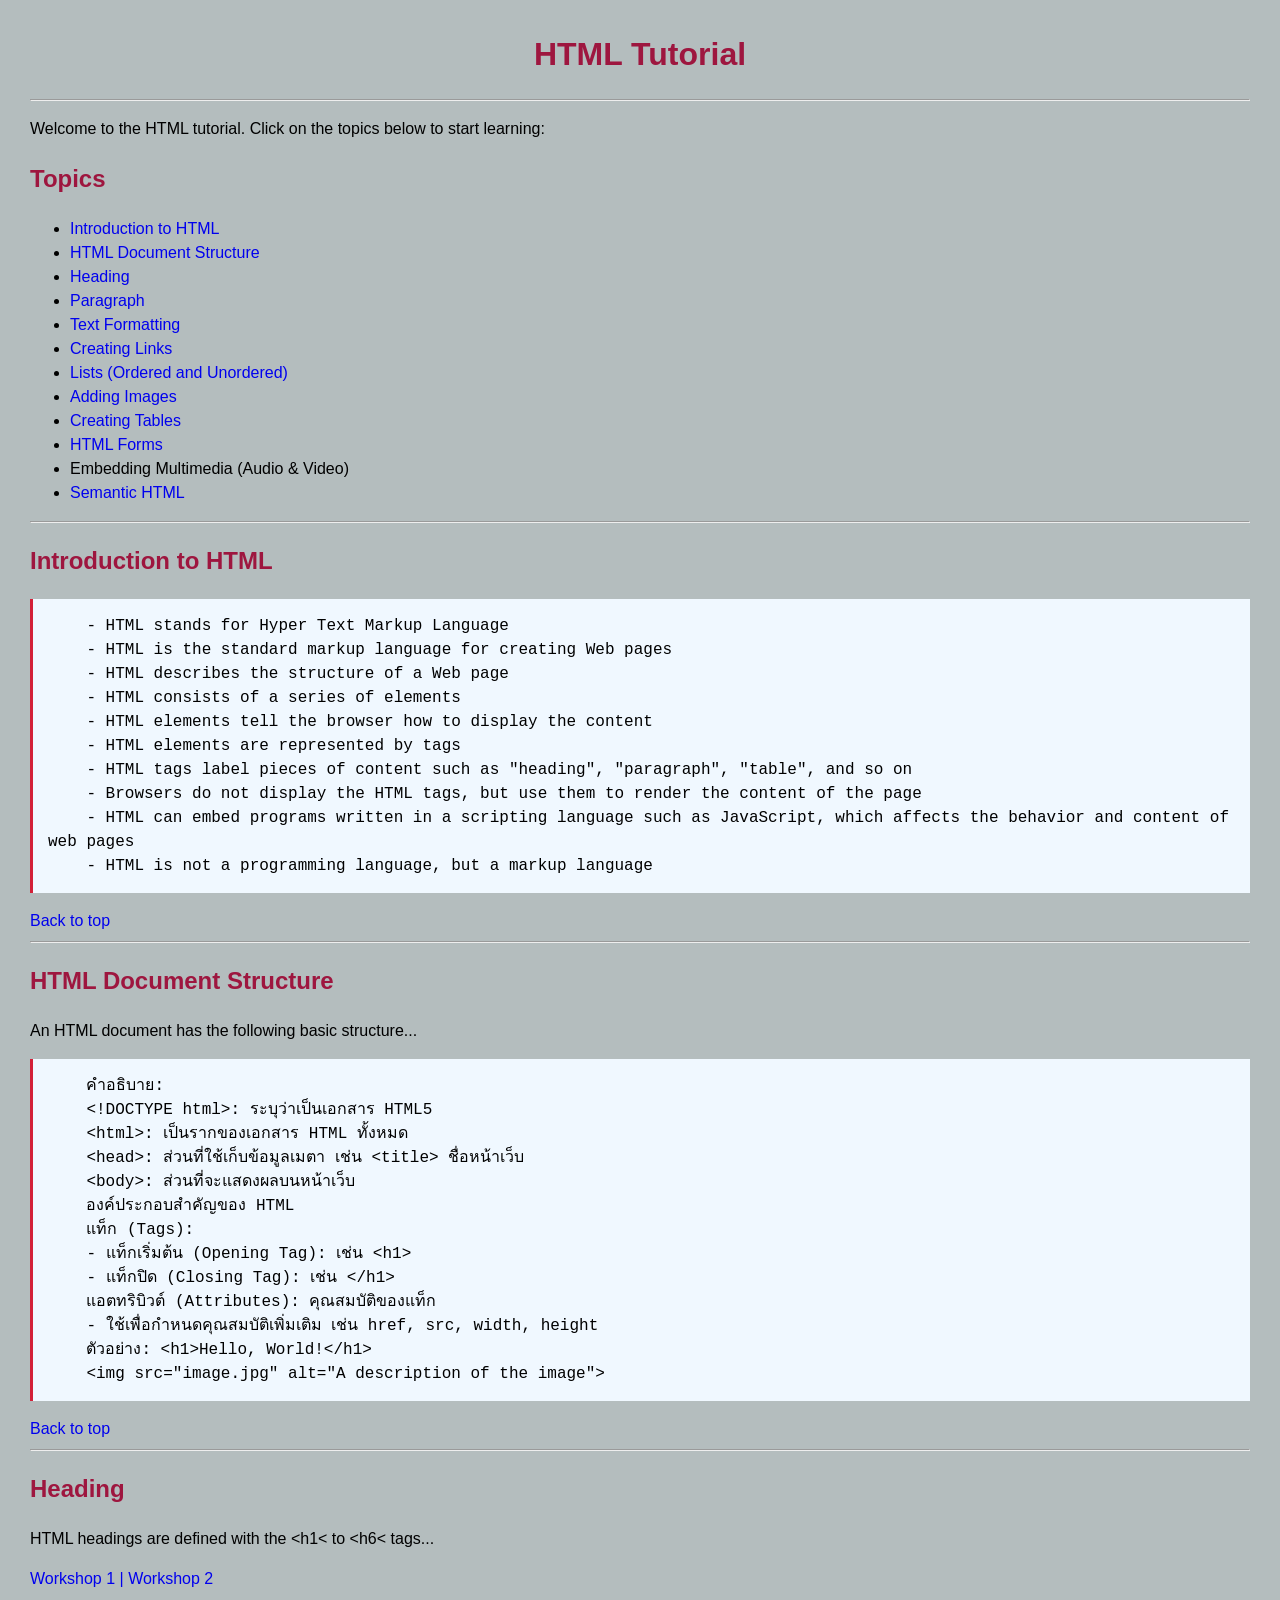
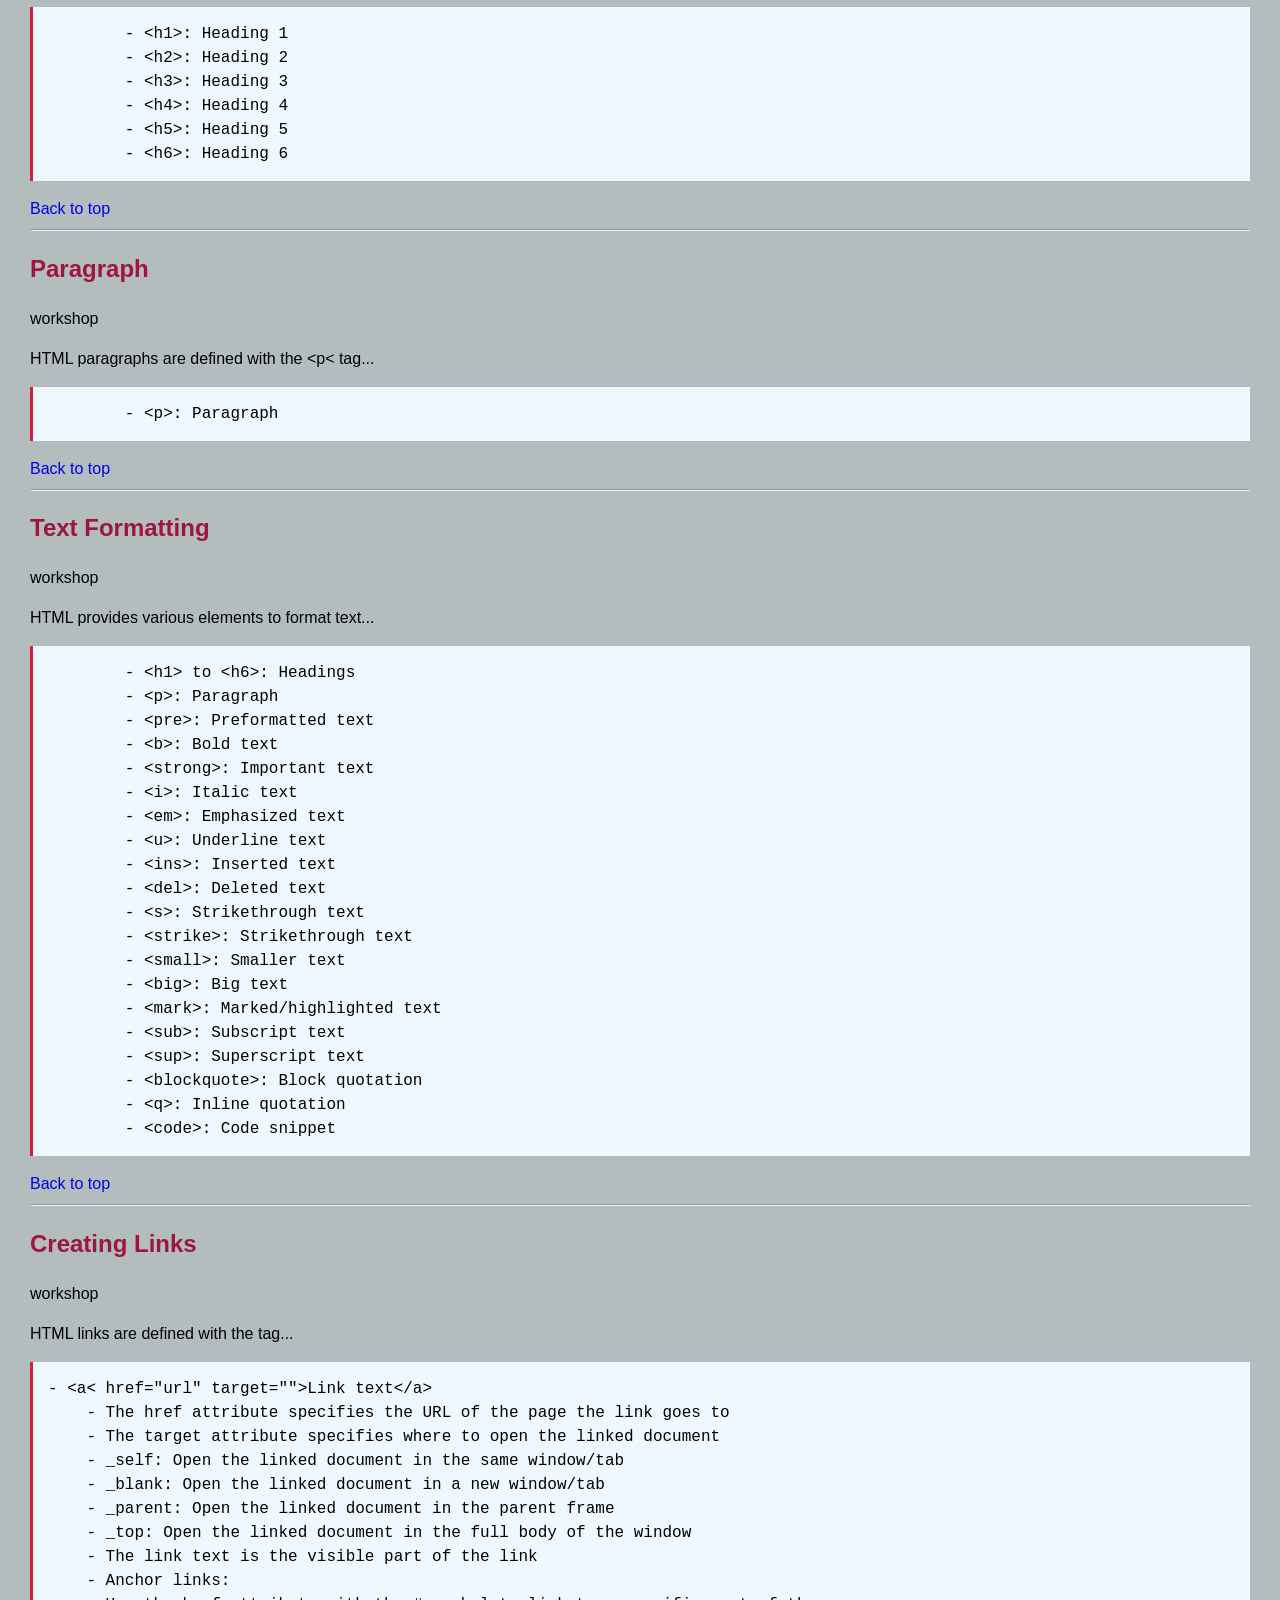
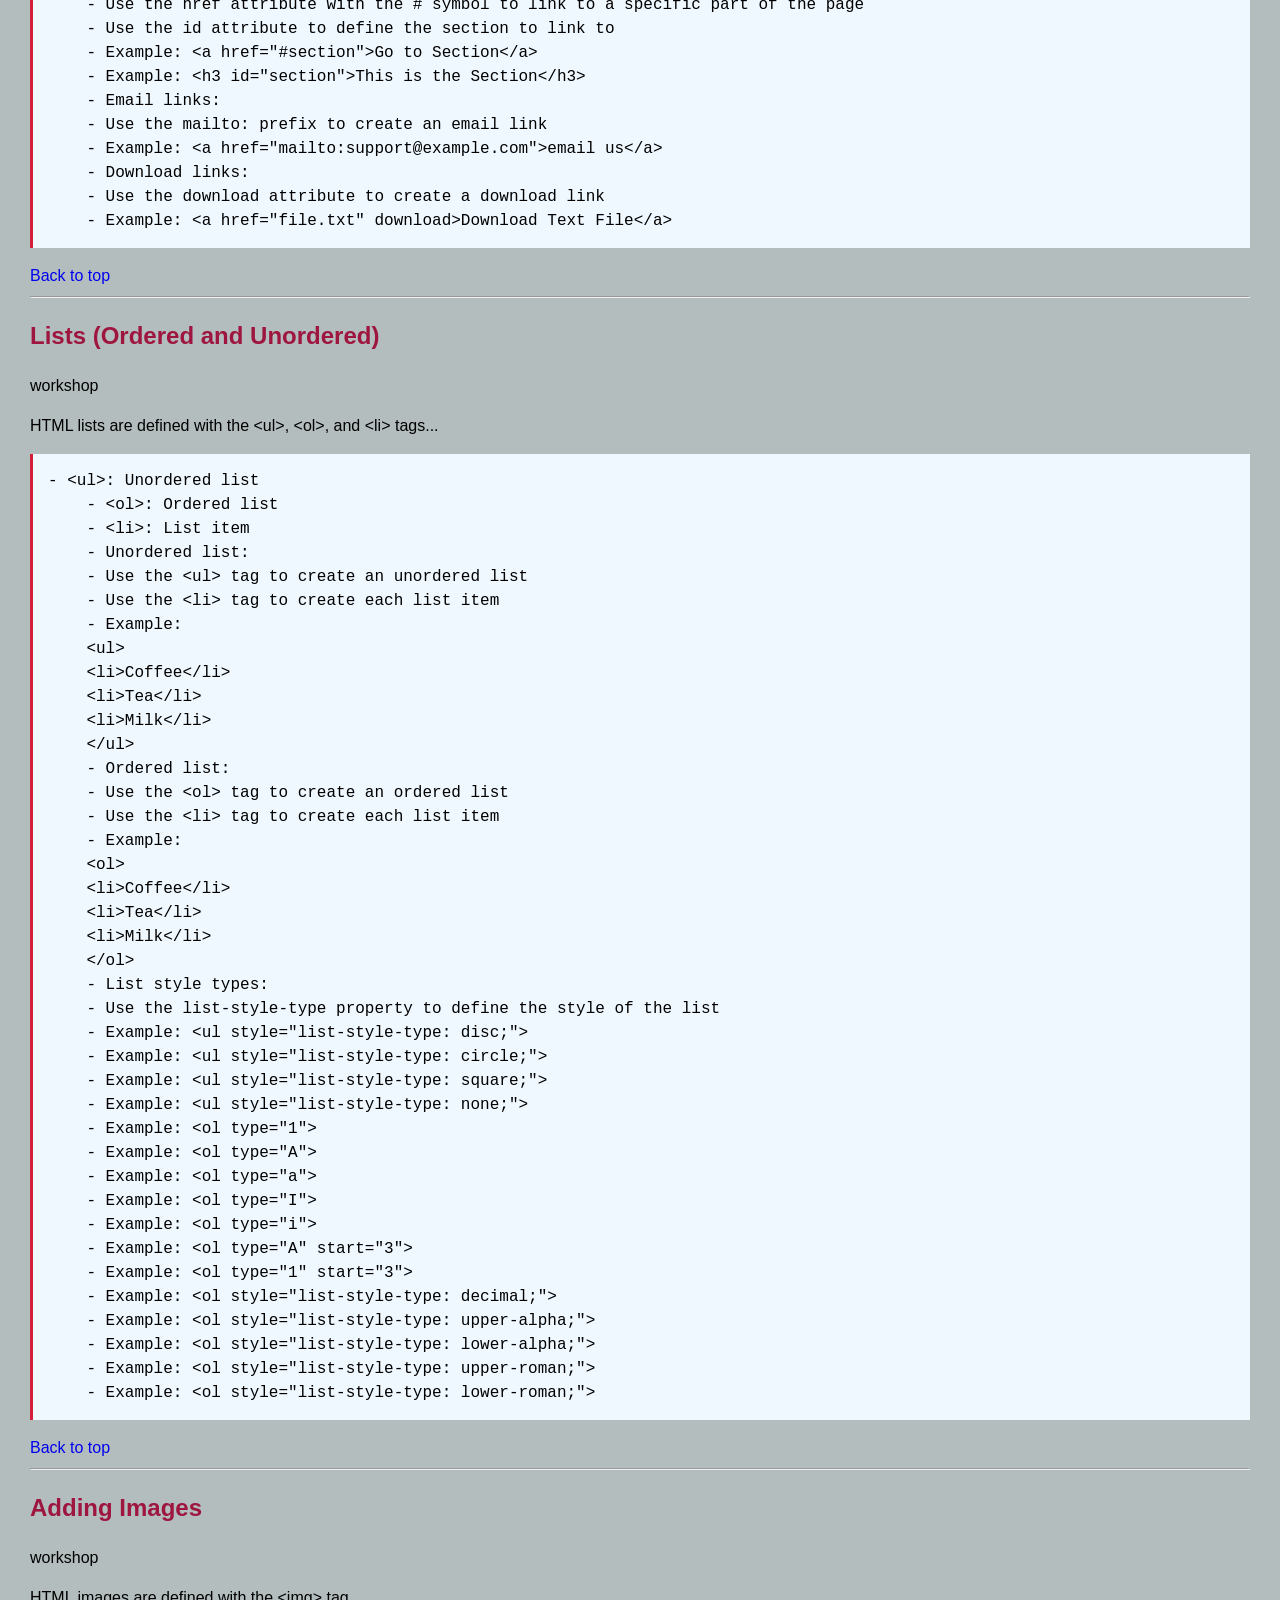
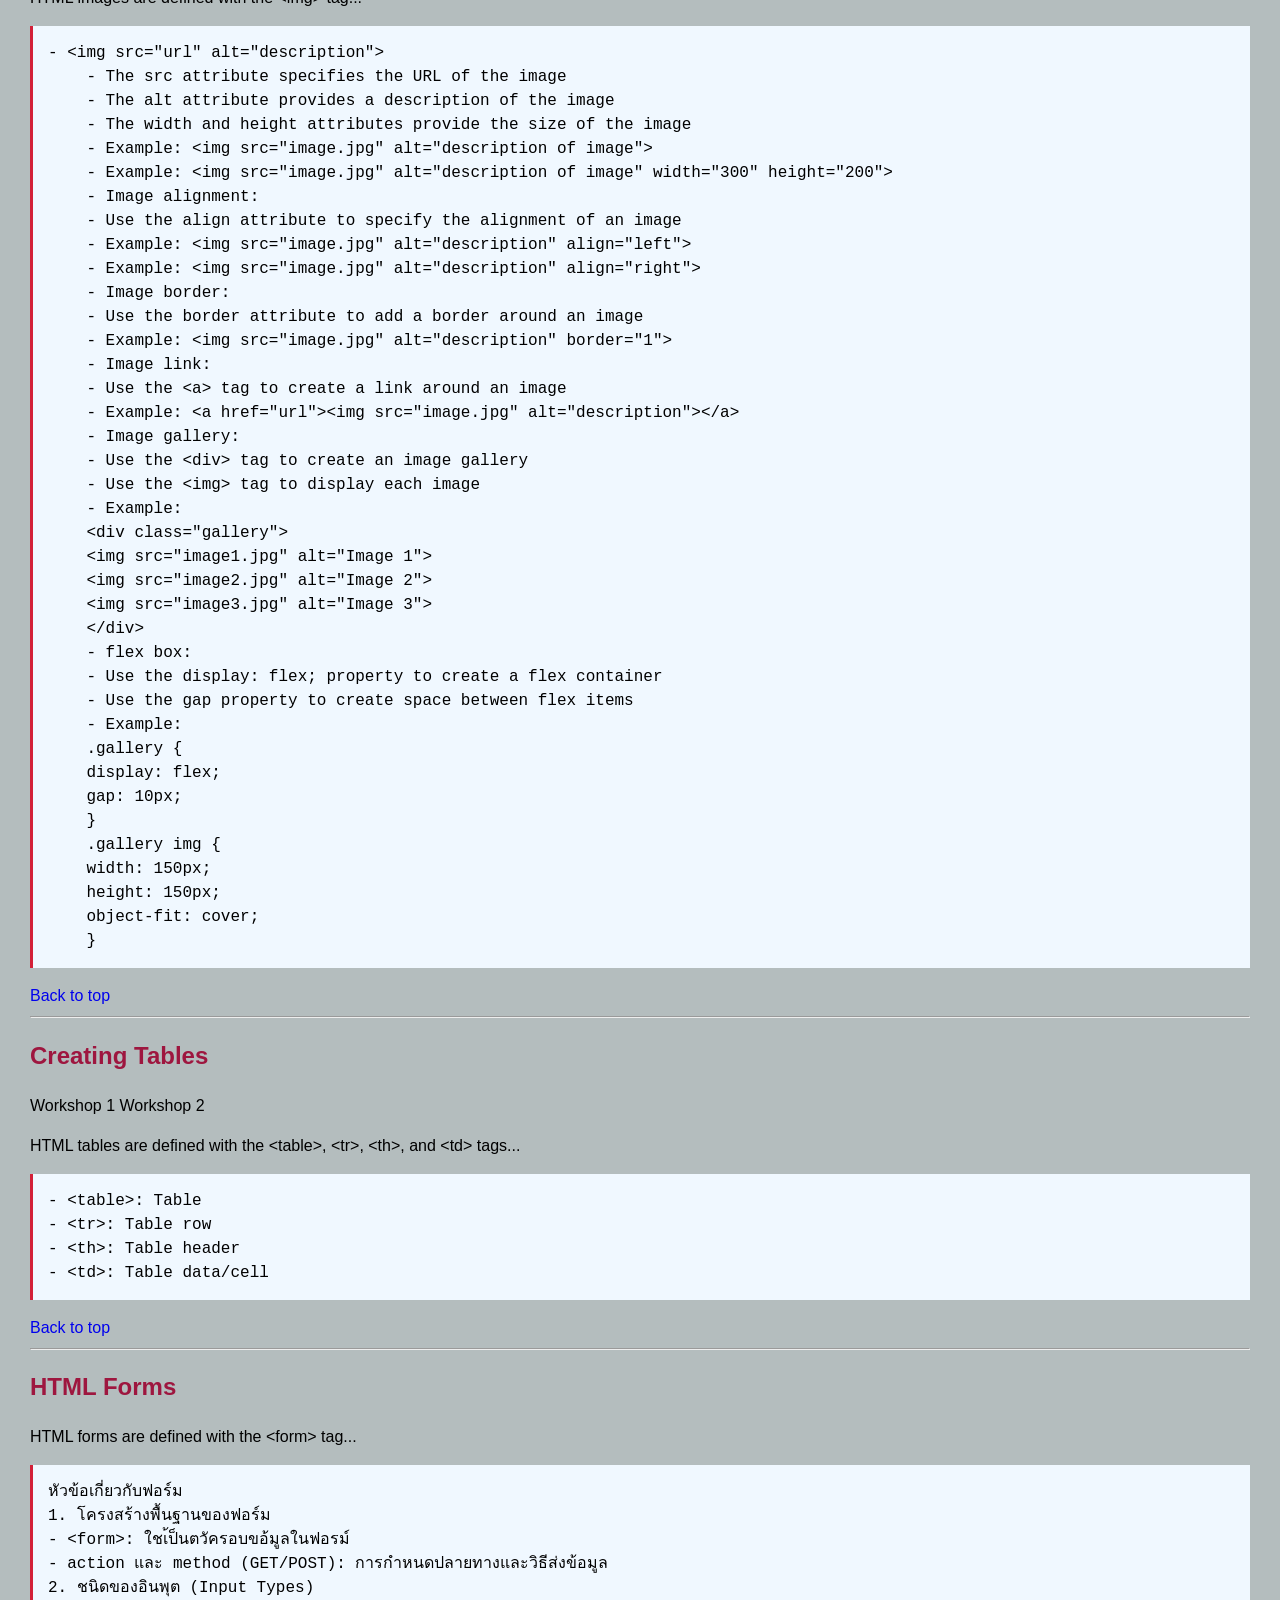
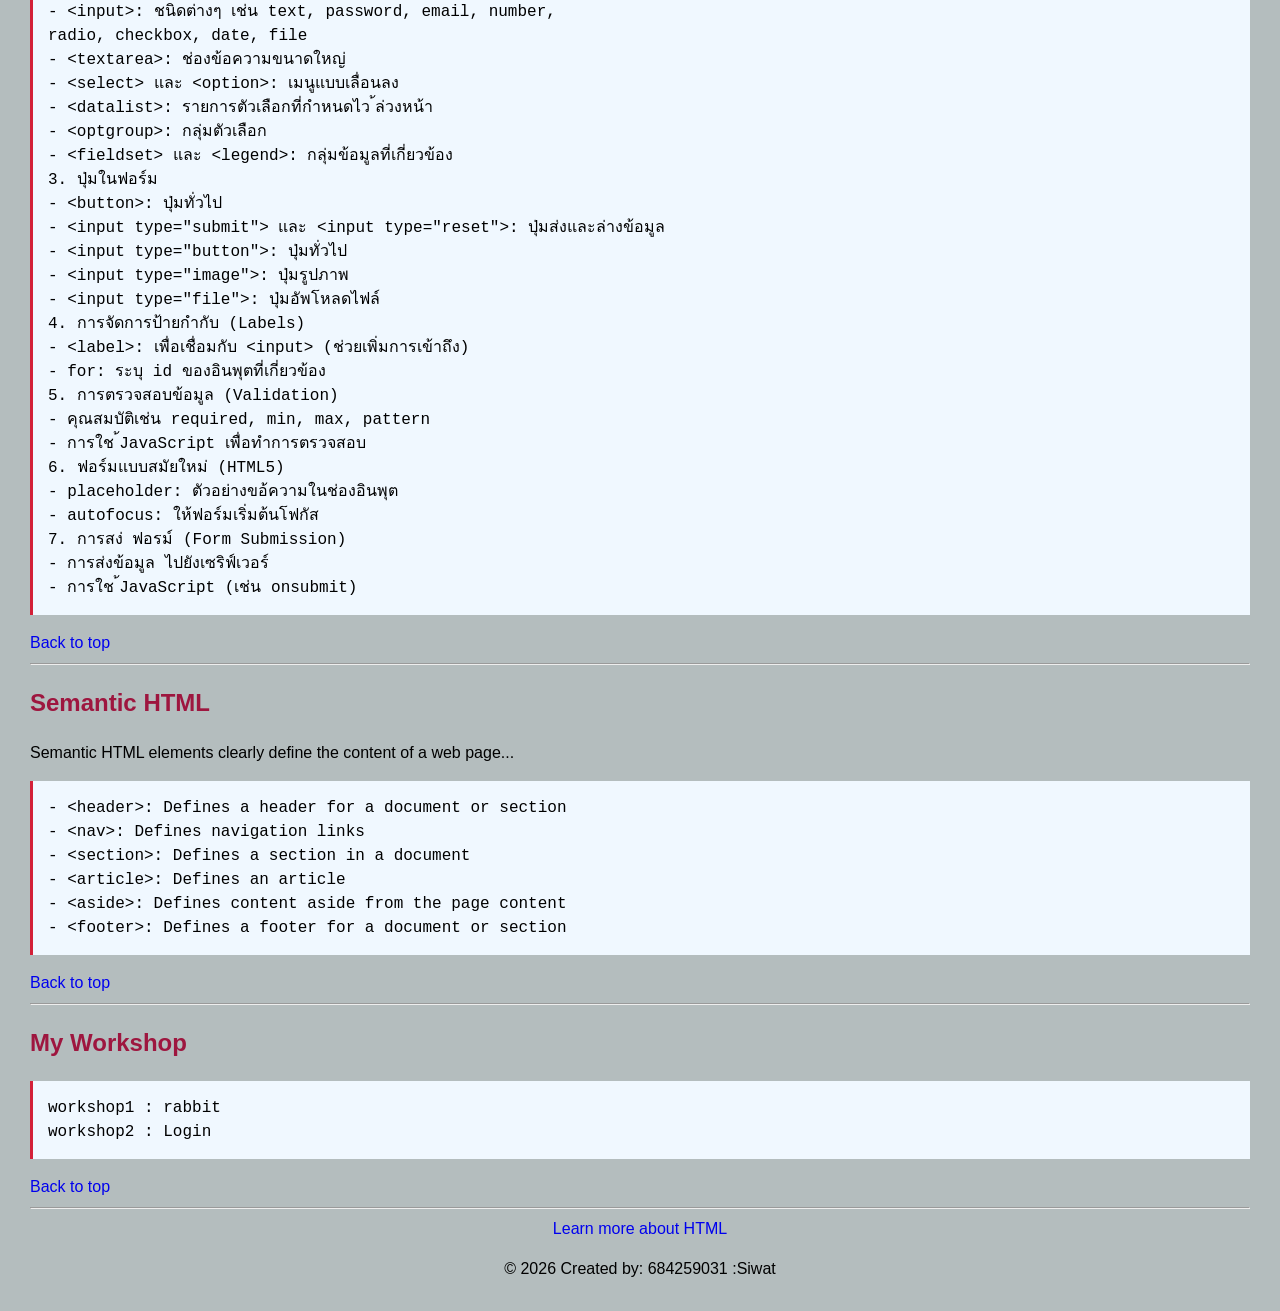
==== index.html @ 3a5d24b2 "create heading v.1" ====
<!DOCTYPE html>
<html lang="en">

<head>
    <meta charset="UTF-8">
    <meta name="viewport" content="width=device-width, initial-scale=1.0">
    <meta name="description" content="Learing aboutHTML">
    <title>HTML Tutorial :684259031</title>

    <!--Intrnal CSS-->
    <style>
        html{
            scroll-behavior: smooth ;
        }
        body {
            font-family: Arial, Helvetica, sans-serif;
            background-color: rgb(180, 189, 190);
            margin: 30px;

            line-height: 1.5 ;
        }

        h1 {
            color: rgb(158, 22, 63);
            text-align: center;
        }

        h2 {
            color: rgb(158, 22, 63);
        }

        pre {
            background-color: aliceblue;
            padding: 15px;
            border-left: 3px solid rgb(211, 32, 56);

            white-space: pre-wrap;
            font-size: 16px;
        }

        a{
            text-decoration: none;
        }
        a:hover{
            color: #f7107c;
            /*text-decoration: underline ;*/
        }

        .text-center{
            text-align: center;
        }
    </style>

</head>

<body>

    <h1 id="top">HTML Tutorial</h1>
    <hr>
    <P>Welcome to the HTML tutorial. Click on the topics below to start learning:</P>
    <!--Topics-->
    <h2>Topics</h2>
    <ul>
        <li><a href="#Introduction">Introduction to HTML</a></li>
        <li><a href="#Structure">HTML Document Structure</a></li>
        <li><a href="#Heading">Heading</a></li>
        <li><a href="#Paragraph">Paragraph</a></li>
        <li><a href="#Text">Text Formatting</a></li>
        <li><a href="#Links">Creating Links</a></li>
        <li><a href="#Lists">Lists (Ordered and Unordered)</a></li>
        <li><a href="#Images">Adding Images</a></li>
        <li><a href="#Tables">Creating Tables</a></li>
        <li><a href="#Forms">HTML Forms</a></li>
        <li>Embedding Multimedia (Audio & Video)</li>
        <li><a href="#Semantic">Semantic HTML</a></li>
    </ul>
    <hr>

    <!--Content-->
    <h2 id="Introduction">Introduction to HTML</h2>
    <pre>
    - HTML stands for Hyper Text Markup Language
    - HTML is the standard markup language for creating Web pages
    - HTML describes the structure of a Web page
    - HTML consists of a series of elements
    - HTML elements tell the browser how to display the content
    - HTML elements are represented by tags
    - HTML tags label pieces of content such as "heading", "paragraph", "table", and so on
    - Browsers do not display the HTML tags, but use them to render the content of the page
    - HTML can embed programs written in a scripting language such as JavaScript, which affects the behavior and content of web pages
    - HTML is not a programming language, but a markup language</pre>
    <a href="#top">Back to top</a>
    <hr>

    <h2 id="Structure">HTML Document Structure</h2>
    <p>An HTML document has the following basic structure...</p>
    <pre>
    คำอธิบาย:
    &lt;!DOCTYPE html&gt;: ระบุว่าเป็นเอกสาร HTML5
    &lt;html&gt;: เป็นรากของเอกสาร HTML ทั้งหมด
    &lt;head&gt;: ส่วนที่ใช้เก็บข้อมูลเมตา เช่น &lt;title&gt; ชื่อหน้าเว็บ
    &lt;body&gt;: ส่วนที่จะแสดงผลบนหน้าเว็บ
    องค์ประกอบสำคัญของ HTML
    แท็ก (Tags):
    - แท็กเริ่มต้น (Opening Tag): เช่น &lt;h1&gt;
    - แท็กปิด (Closing Tag): เช่น &lt;/h1&gt;
    แอตทริบิวต์ (Attributes): คุณสมบัติของแท็ก
    - ใช้เพื่อกำหนดคุณสมบัติเพิ่มเติม เช่น href, src, width, height
    ตัวอย่าง: &lt;h1&gt;Hello, World!&lt;/h1&gt;
    &lt;img src="image.jpg" alt="A description of the image"&gt;</pre>
    <a href="#top">Back to top</a>
    <hr>

    <h2 id="Heading">Heading</h2>
    <p>HTML headings are defined with the &lt;h1&lt; to &lt;h6&lt; tags...</p>
    <a href="w03-01-heading.html">Workshop 1 | </a>
    <a href="w03-02-heading.html">Workshop 2</a>
    <pre>
        - &lt;h1&gt;: Heading 1
        - &lt;h2&gt;: Heading 2
        - &lt;h3&gt;: Heading 3
        - &lt;h4&gt;: Heading 4
        - &lt;h5&gt;: Heading 5
        - &lt;h6&gt;: Heading 6</pre>
    <a href="#top">Back to top</a>
    <hr>

    <h2 id="Paragraph">Paragraph</h2>
    <p>workshop</p>
    <p>HTML paragraphs are defined with the &lt;p&lt; tag...</p>
    <pre>
        - &lt;p&gt;: Paragraph</pre>
    <a href="#top">Back to top</a>
    <hr>

    <h2 id="Text">Text Formatting</h2>
    <p>workshop</p>
    <p>HTML provides various elements to format text...</p>
    <pre>
        - &lt;h1&gt; to &lt;h6&gt;: Headings
        - &lt;p&gt;: Paragraph
        - &lt;pre&gt;: Preformatted text
        - &lt;b&gt;: Bold text
        - &lt;strong&gt;: Important text
        - &lt;i&gt;: Italic text
        - &lt;em&gt;: Emphasized text
        - &lt;u&gt;: Underline text
        - &lt;ins&gt;: Inserted text
        - &lt;del&gt;: Deleted text
        - &lt;s&gt;: Strikethrough text
        - &lt;strike&gt;: Strikethrough text
        - &lt;small&gt;: Smaller text
        - &lt;big&gt;: Big text
        - &lt;mark&gt;: Marked/highlighted text
        - &lt;sub&gt;: Subscript text
        - &lt;sup&gt;: Superscript text
        - &lt;blockquote&gt;: Block quotation
        - &lt;q&gt;: Inline quotation
        - &lt;code&gt;: Code snippet</pre>
    <a href="#top">Back to top</a>
    <hr>

    <h2 id="Links">Creating Links</h2>
    <p>workshop</p>
    <p>HTML links are defined with the  tag...</p>
    <pre>- &lt;a&lt; href="url" target=""&gt;Link text&lt;/a&gt;
    - The href attribute specifies the URL of the page the link goes to
    - The target attribute specifies where to open the linked document
    - _self: Open the linked document in the same window/tab
    - _blank: Open the linked document in a new window/tab
    - _parent: Open the linked document in the parent frame
    - _top: Open the linked document in the full body of the window
    - The link text is the visible part of the link
    - Anchor links:
    - Use the href attribute with the # symbol to link to a specific part of the page
    - Use the id attribute to define the section to link to
    - Example: &lt;a href="#section"&gt;Go to Section&lt;/a&gt;
    - Example: &lt;h3 id="section"&gt;This is the Section&lt;/h3&gt;
    - Email links:
    - Use the mailto: prefix to create an email link
    - Example: &lt;a href="mailto:support@example.com">email us&lt;/a&gt;
    - Download links:
    - Use the download attribute to create a download link
    - Example: &lt;a href="file.txt" download&gt;Download Text File&lt;/a&gt;</pre>
    <a href="#top">Back to top</a>
    <hr>

    <h2 id="Lists">Lists (Ordered and Unordered)</h2>
    <p>workshop</p>
    <p>HTML lists are defined with the &lt;ul&gt;, &lt;ol&gt;, and &lt;li&gt; tags...</p>
    <pre>- &lt;ul&gt;: Unordered list
    - &lt;ol&gt;: Ordered list
    - &lt;li&gt;: List item
    - Unordered list:
    - Use the &lt;ul&gt; tag to create an unordered list
    - Use the &lt;li&gt; tag to create each list item
    - Example:
    &lt;ul&gt;
    &lt;li&gt;Coffee&lt;/li&gt;
    &lt;li&gt;Tea&lt;/li&gt;
    &lt;li&gt;Milk&lt;/li&gt;
    &lt;/ul&gt;
    - Ordered list:
    - Use the &lt;ol&gt; tag to create an ordered list
    - Use the &lt;li&gt; tag to create each list item
    - Example:
    &lt;ol&gt;
    &lt;li&gt;Coffee&lt;/li&gt;
    &lt;li&gt;Tea&lt;/li&gt;
    &lt;li&gt;Milk&lt;/li&gt;
    &lt;/ol&gt;
    - List style types:
    - Use the list-style-type property to define the style of the list
    - Example: &lt;ul style="list-style-type: disc;"&gt;
    - Example: &lt;ul style="list-style-type: circle;"&gt;
    - Example: &lt;ul style="list-style-type: square;"&gt;
    - Example: &lt;ul style="list-style-type: none;"&gt;
    - Example: &lt;ol type="1"&gt;
    - Example: &lt;ol type="A"&gt;
    - Example: &lt;ol type="a"&gt;
    - Example: &lt;ol type="I"&gt;
    - Example: &lt;ol type="i"&gt;
    - Example: &lt;ol type="A" start="3"&gt;
    - Example: &lt;ol type="1" start="3"&gt;
    - Example: &lt;ol style="list-style-type: decimal;"&gt;
    - Example: &lt;ol style="list-style-type: upper-alpha;"&gt;
    - Example: &lt;ol style="list-style-type: lower-alpha;"&gt;
    - Example: &lt;ol style="list-style-type: upper-roman;"&gt;
    - Example: &lt;ol style="list-style-type: lower-roman;"&gt;</pre>
    <a href="#top">Back to top</a>
    <hr>

    <h2 id="Images">Adding Images</h2>
    <p>workshop</p>
    <p>HTML images are defined with the &lt;img&gt; tag...</p>
    <pre>- &lt;img src="url" alt="description"&gt;
    - The src attribute specifies the URL of the image
    - The alt attribute provides a description of the image
    - The width and height attributes provide the size of the image
    - Example: &lt;img src="image.jpg" alt="description of image"&gt;
    - Example: &lt;img src="image.jpg" alt="description of image" width="300" height="200"&gt;
    - Image alignment:
    - Use the align attribute to specify the alignment of an image
    - Example: &lt;img src="image.jpg" alt="description" align="left"&gt;
    - Example: &lt;img src="image.jpg" alt="description" align="right"&gt;
    - Image border:
    - Use the border attribute to add a border around an image
    - Example: &lt;img src="image.jpg" alt="description" border="1"&gt;
    - Image link:
    - Use the &lt;a&gt; tag to create a link around an image
    - Example: &lt;a href="url"&gt;&lt;img src="image.jpg" alt="description"&gt;&lt;/a&gt;
    - Image gallery:
    - Use the &lt;div&gt; tag to create an image gallery
    - Use the &lt;img&gt; tag to display each image
    - Example:
    &lt;div class="gallery"&gt;
    &lt;img src="image1.jpg" alt="Image 1"&gt;
    &lt;img src="image2.jpg" alt="Image 2"&gt;
    &lt;img src="image3.jpg" alt="Image 3"&gt;
    &lt;/div&gt;
    - flex box:
    - Use the display: flex; property to create a flex container
    - Use the gap property to create space between flex items
    - Example:
    .gallery {
    display: flex;
    gap: 10px;
    }
    .gallery img {
    width: 150px;
    height: 150px;
    object-fit: cover;
    }</pre>
    <a href="#top">Back to top</a>
    <hr>

    <h2 id="Tables">Creating Tables</h2>
    <p>Workshop 1 Workshop 2</p>
    <p>HTML tables are defined with the &lt;table&gt;, &lt;tr&gt;, &lt;th&gt;, and &lt;td&gt; tags...</p>
    <pre>- &lt;table&gt;: Table
- &lt;tr&gt;: Table row
- &lt;th&gt;: Table header
- &lt;td&gt;: Table data/cell</pre>
    <a href="#top">Back to top</a>
    <hr>

    <h2 id="Forms">HTML Forms</h2>
    <p>HTML forms are defined with the &lt;form&gt; tag...</p>
    <pre>หัวข้อเกี่ยวกับฟอร์ม
1. โครงสร้างพื้นฐานของฟอร์ม
- &lt;form>: ใชเ้ป็นตวัครอบขอ้มูลในฟอรม์
- action และ method (GET/POST): การกำหนดปลายทางและวิธีส่งข้อมูล
2. ชนิดของอินพุต (Input Types)
- &lt;input>: ชนิดต่างๆ เช่น text, password, email, number,
radio, checkbox, date, file
- &lt;textarea>: ช่องข้อความขนาดใหญ่
- &lt;select> และ &lt;option>: เมนูแบบเลื่อนลง
- &lt;datalist>: รายการตัวเลือกที่กำหนดไว ้ล่วงหน้า
- &lt;optgroup>: กลุ่มตัวเลือก
- &lt;fieldset> และ &lt;legend>: กลุ่มข้อมูลที่เกี่ยวข้อง
3. ปุ่มในฟอร์ม
- &lt;button>: ปุ่มทั่วไป
- &lt;input type="submit"> และ &lt;input type="reset">: ปุ่มส่งและล่างข้อมูล
- &lt;input type="button">: ปุ่มทั่วไป
- &lt;input type="image">: ปุ่มรูปภาพ
- &lt;input type="file">: ปุ่มอัพโหลดไฟล์
4. การจัดการป้ายกำกับ (Labels)
- &lt;label>: เพื่อเชื่อมกับ &lt;input> (ช่วยเพิ่มการเข้าถึง)
- for: ระบุ id ของอินพุตที่เกี่ยวข้อง
5. การตรวจสอบข้อมูล (Validation)
- คุณสมบัติเช่น required, min, max, pattern
- การใช ้JavaScript เพื่อทำการตรวจสอบ
6. ฟอร์มแบบสมัยใหม่ (HTML5)
- placeholder: ตัวอย่างขอ้ความในช่องอินพุต
- autofocus: ให้ฟอร์มเริ่มต้นโฟกัส
7. การสง่ ฟอรม์ (Form Submission)
- การส่งข้อมูล ไปยังเซริฟ์เวอร์
- การใช ้JavaScript (เช่น onsubmit)</pre>
    <a href="#top">Back to top</a>
    <hr>
    
    <h2 id="Semantic">Semantic HTML</h2>
    <p>Semantic HTML elements clearly define the content of a web page...</p>
    <pre>- &lt;header&gt;: Defines a header for a document or section
- &lt;nav&gt;: Defines navigation links
- &lt;section&gt;: Defines a section in a document
- &lt;article&gt;: Defines an article
- &lt;aside&gt;: Defines content aside from the page content
- &lt;footer&gt;: Defines a footer for a document or section</pre>
    <a href="#top">Back to top</a>
    <hr>

    <h2>My Workshop</h2>
    <pre>workshop1 : rabbit
workshop2 : Login</pre>
    <a href="#top">Back to top</a>
    <hr>

    <div  class="text-center">
        <a href="https://www.w3schools.com/html/default.asp">Learn more about HTML</a>
        <P>&copy; 2026 Created by: 684259031 :Siwat</P>
    </div>
    

</body>

</html>
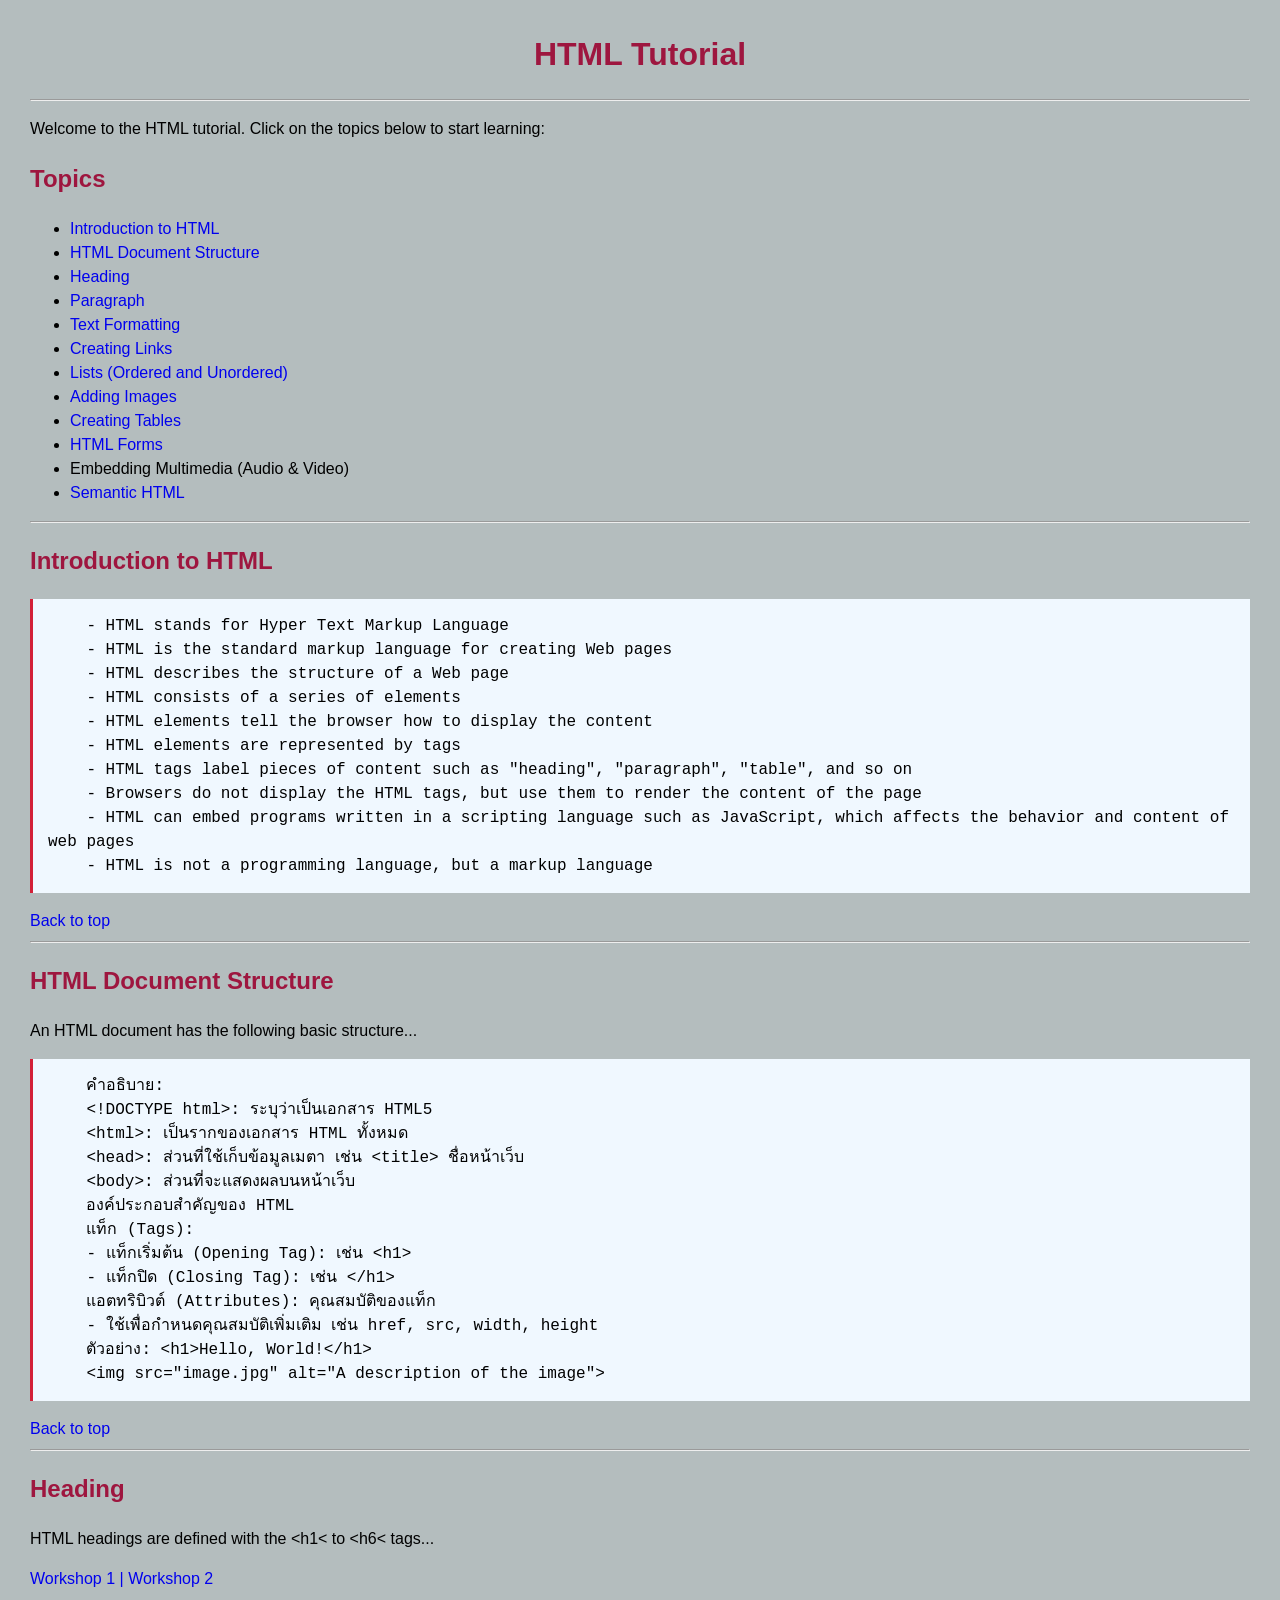
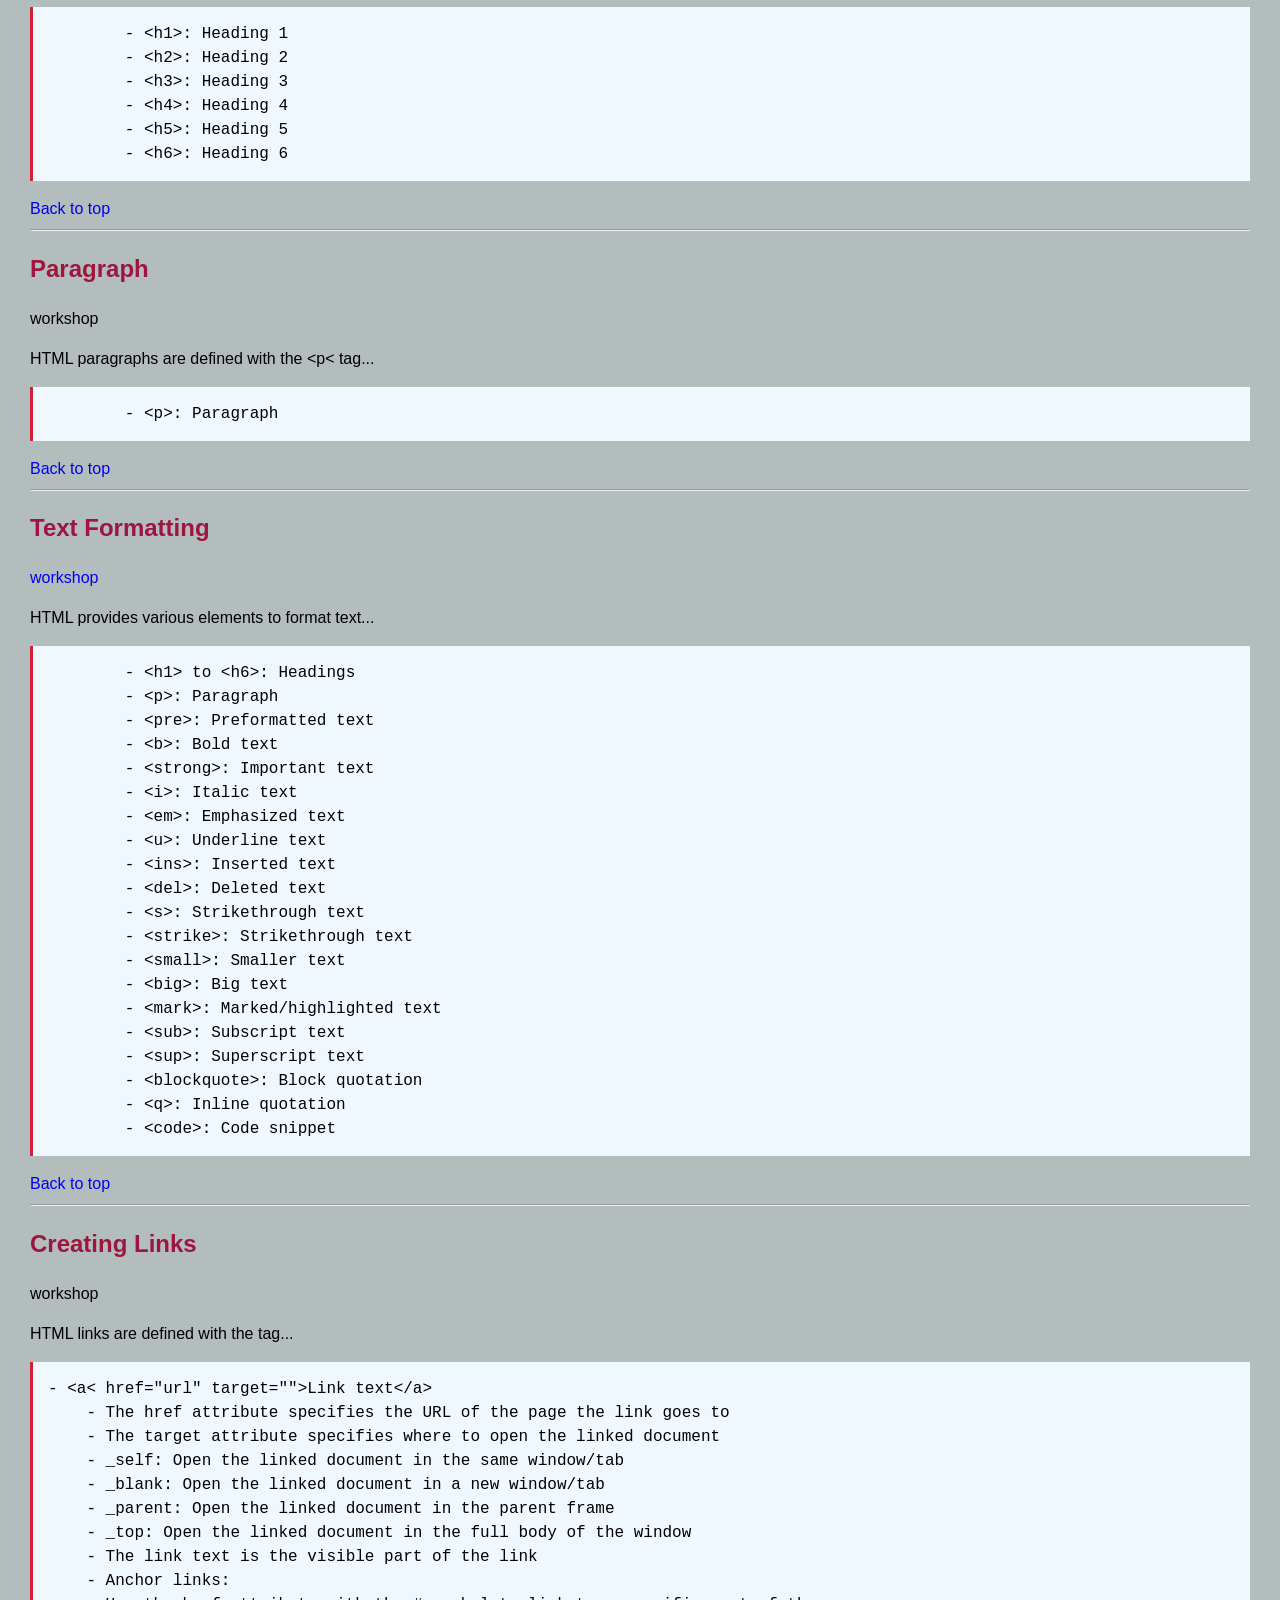
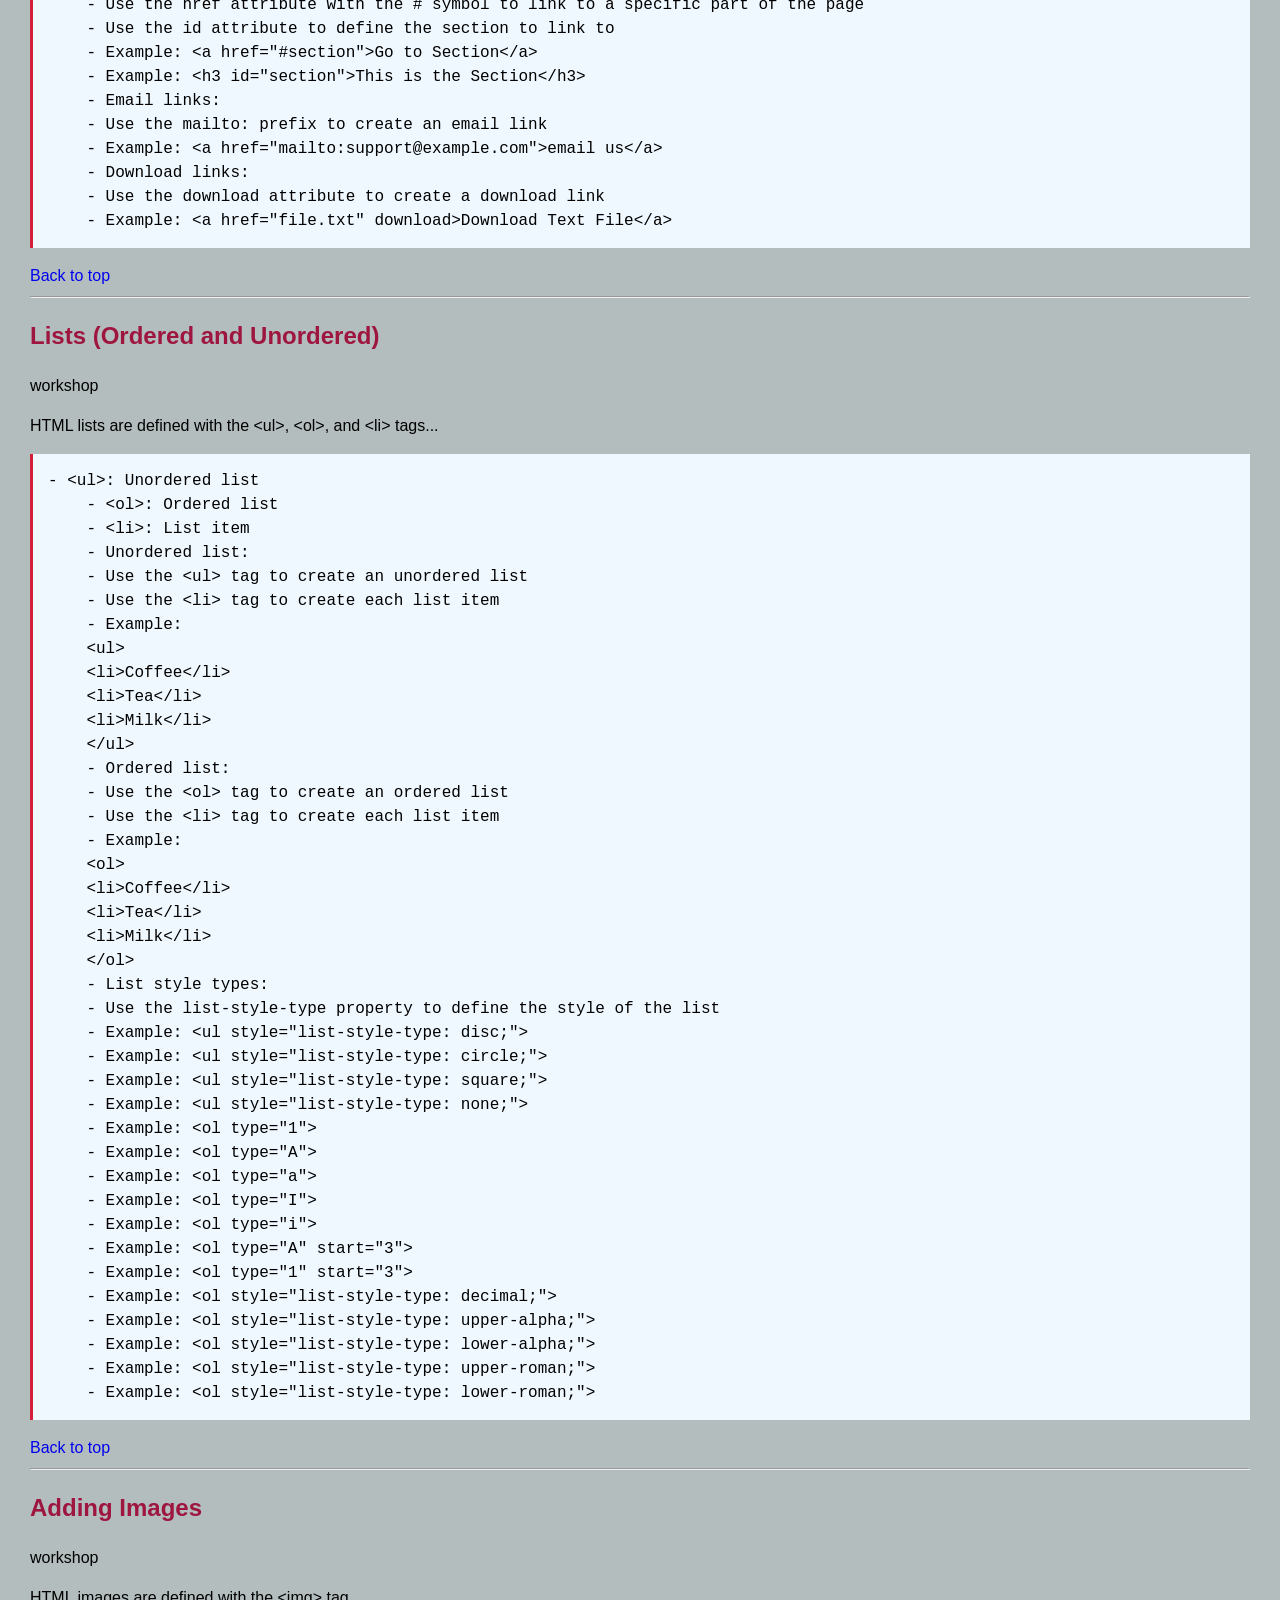
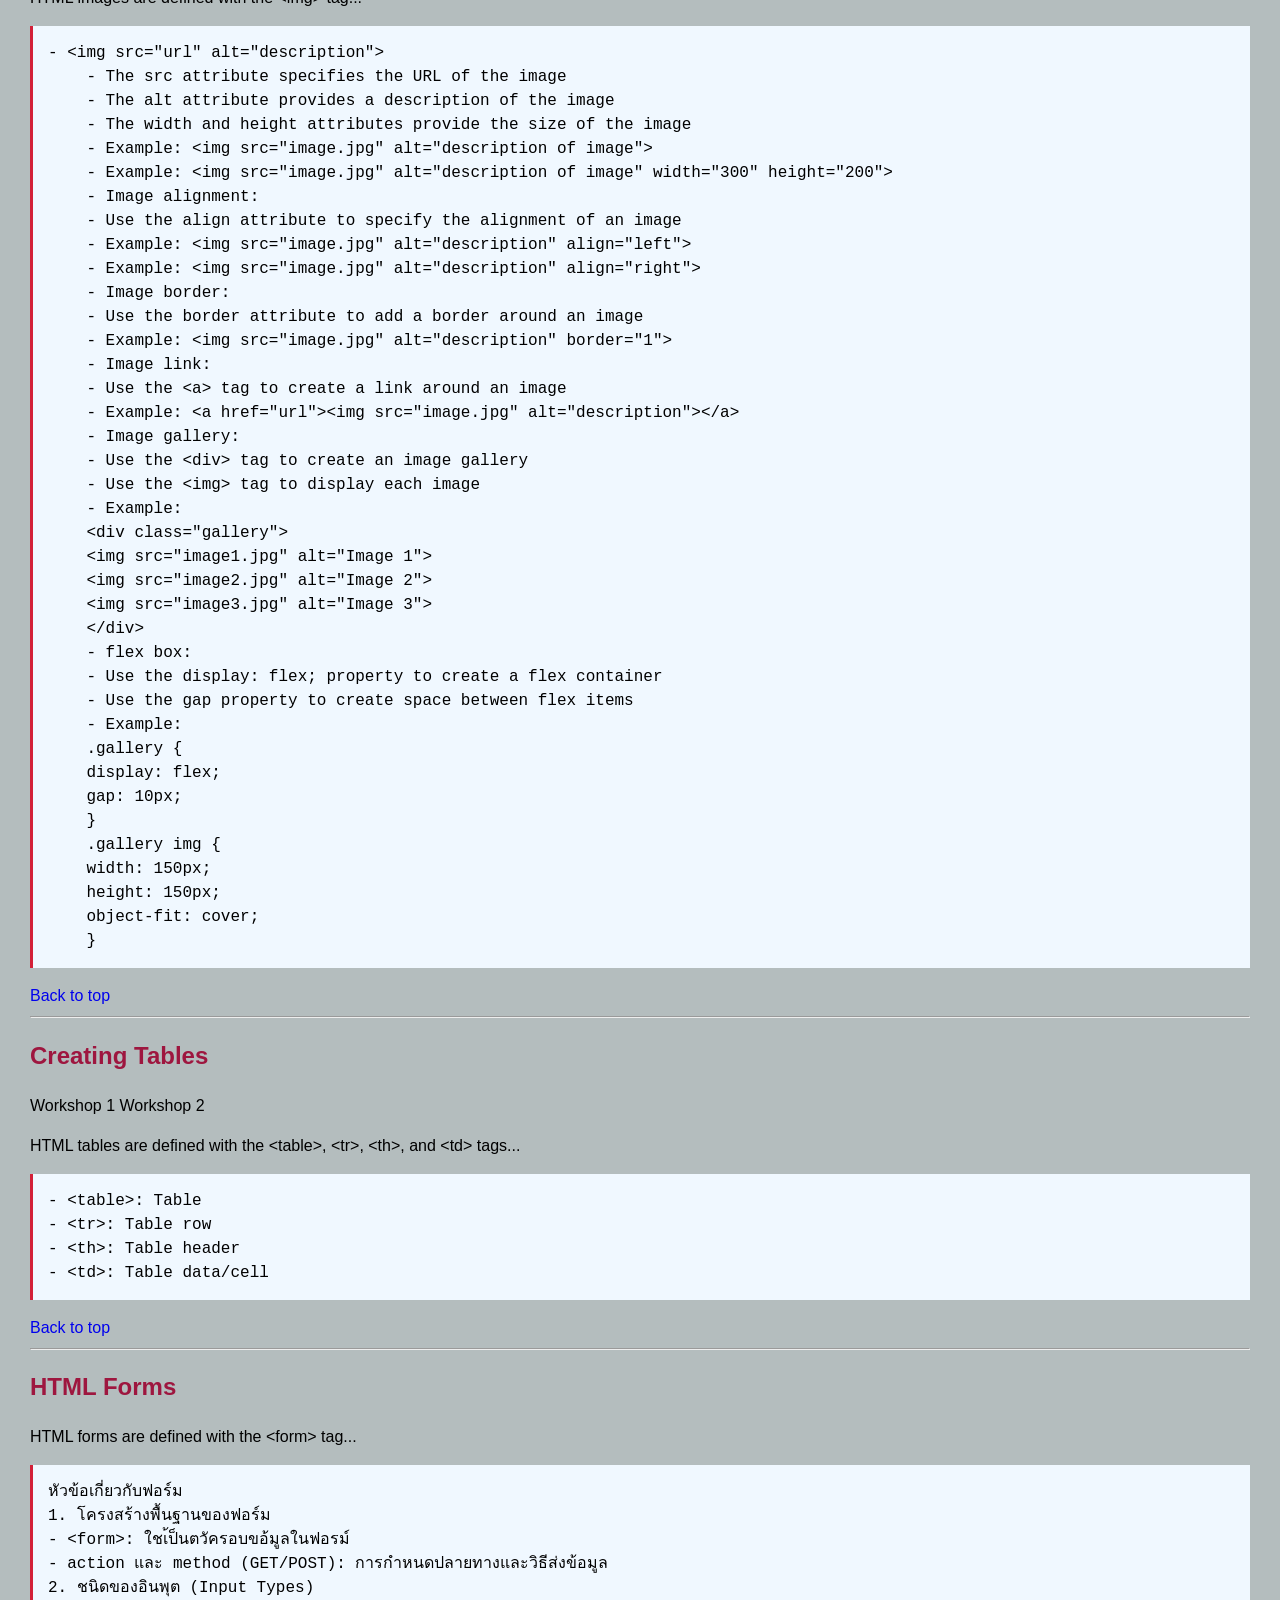
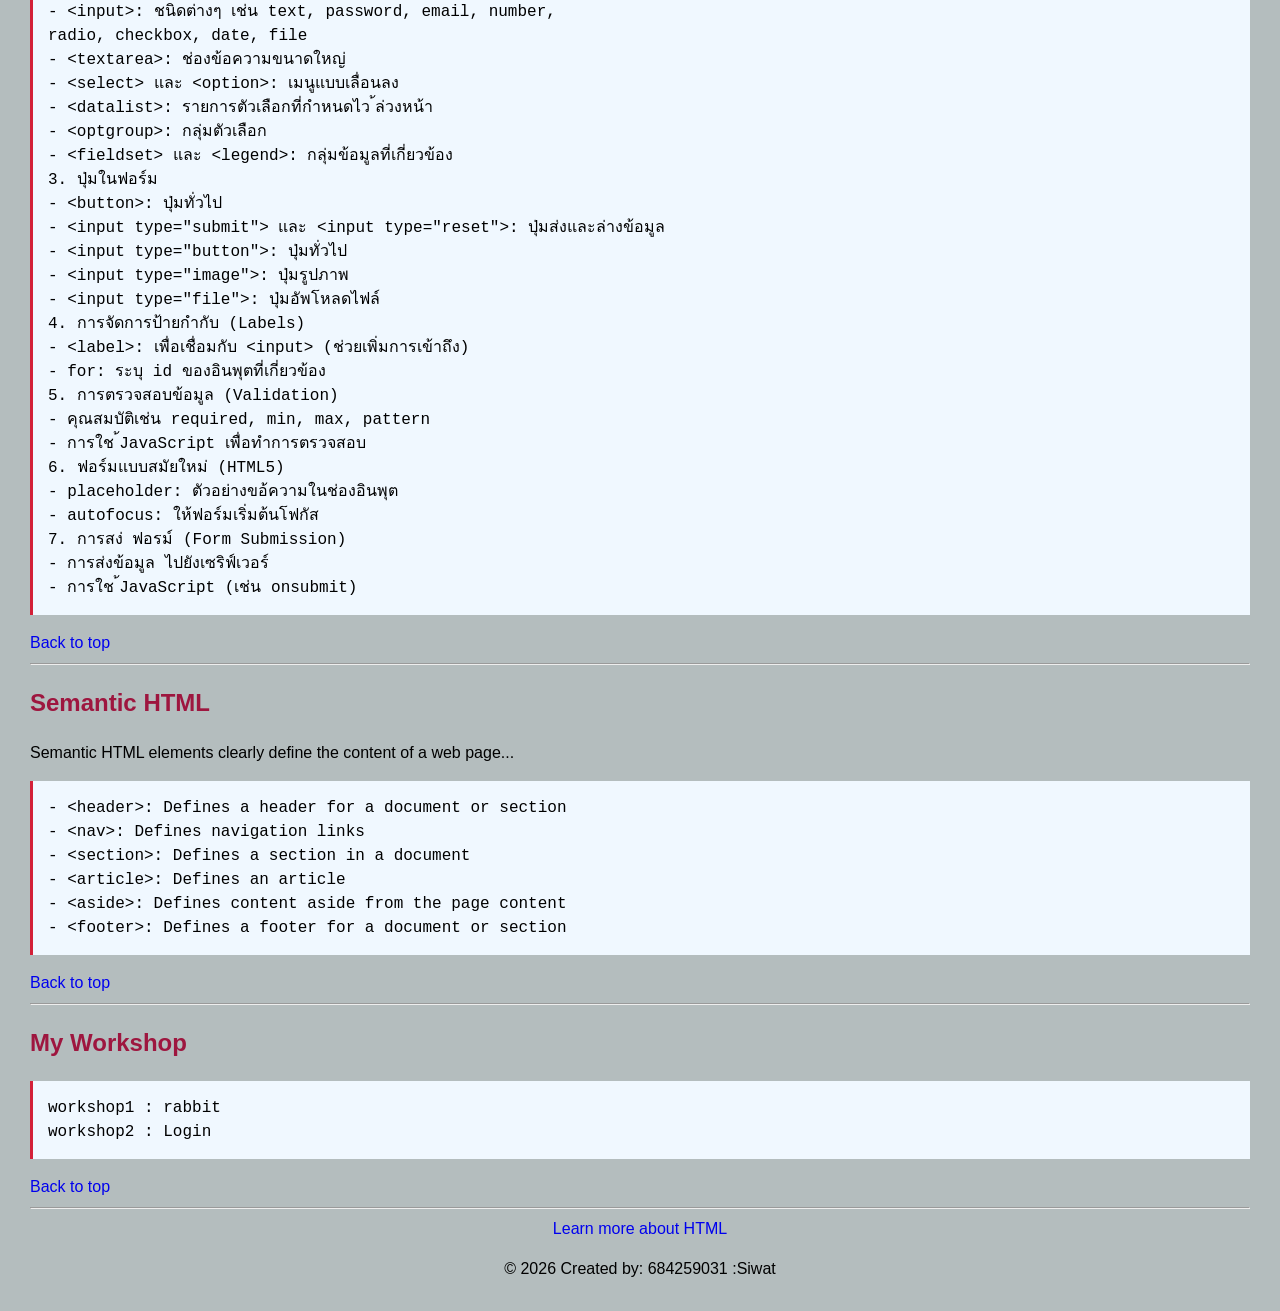
==== commit ae5e82ba: "Update Formatting.html v.1" ====
--- a/index.html
+++ b/index.html
@@ -9,15 +9,16 @@
 
     <!--Intrnal CSS-->
     <style>
-        html{
-            scroll-behavior: smooth ;
-        }
+        html {
+            scroll-behavior: smooth;
+        }
+
         body {
             font-family: Arial, Helvetica, sans-serif;
             background-color: rgb(180, 189, 190);
             margin: 30px;
 
-            line-height: 1.5 ;
+            line-height: 1.5;
         }
 
         h1 {
@@ -38,15 +39,16 @@
             font-size: 16px;
         }
 
-        a{
+        a {
             text-decoration: none;
         }
-        a:hover{
+
+        a:hover {
             color: #f7107c;
             /*text-decoration: underline ;*/
         }
 
-        .text-center{
+        .text-center {
             text-align: center;
         }
     </style>
@@ -134,7 +136,7 @@
     <hr>
 
     <h2 id="Text">Text Formatting</h2>
-    <p>workshop</p>
+    <a href="w04-01-formating.html">workshop</a>
     <p>HTML provides various elements to format text...</p>
     <pre>
         - &lt;h1&gt; to &lt;h6&gt;: Headings
@@ -162,7 +164,7 @@
 
     <h2 id="Links">Creating Links</h2>
     <p>workshop</p>
-    <p>HTML links are defined with the  tag...</p>
+    <p>HTML links are defined with the tag...</p>
     <pre>- &lt;a&lt; href="url" target=""&gt;Link text&lt;/a&gt;
     - The href attribute specifies the URL of the page the link goes to
     - The target attribute specifies where to open the linked document
@@ -318,7 +320,7 @@
 - การใช ้JavaScript (เช่น onsubmit)</pre>
     <a href="#top">Back to top</a>
     <hr>
-    
+
     <h2 id="Semantic">Semantic HTML</h2>
     <p>Semantic HTML elements clearly define the content of a web page...</p>
     <pre>- &lt;header&gt;: Defines a header for a document or section
@@ -336,11 +338,11 @@
     <a href="#top">Back to top</a>
     <hr>
 
-    <div  class="text-center">
+    <div class="text-center">
         <a href="https://www.w3schools.com/html/default.asp">Learn more about HTML</a>
         <P>&copy; 2026 Created by: 684259031 :Siwat</P>
     </div>
-    
+
 
 </body>
 
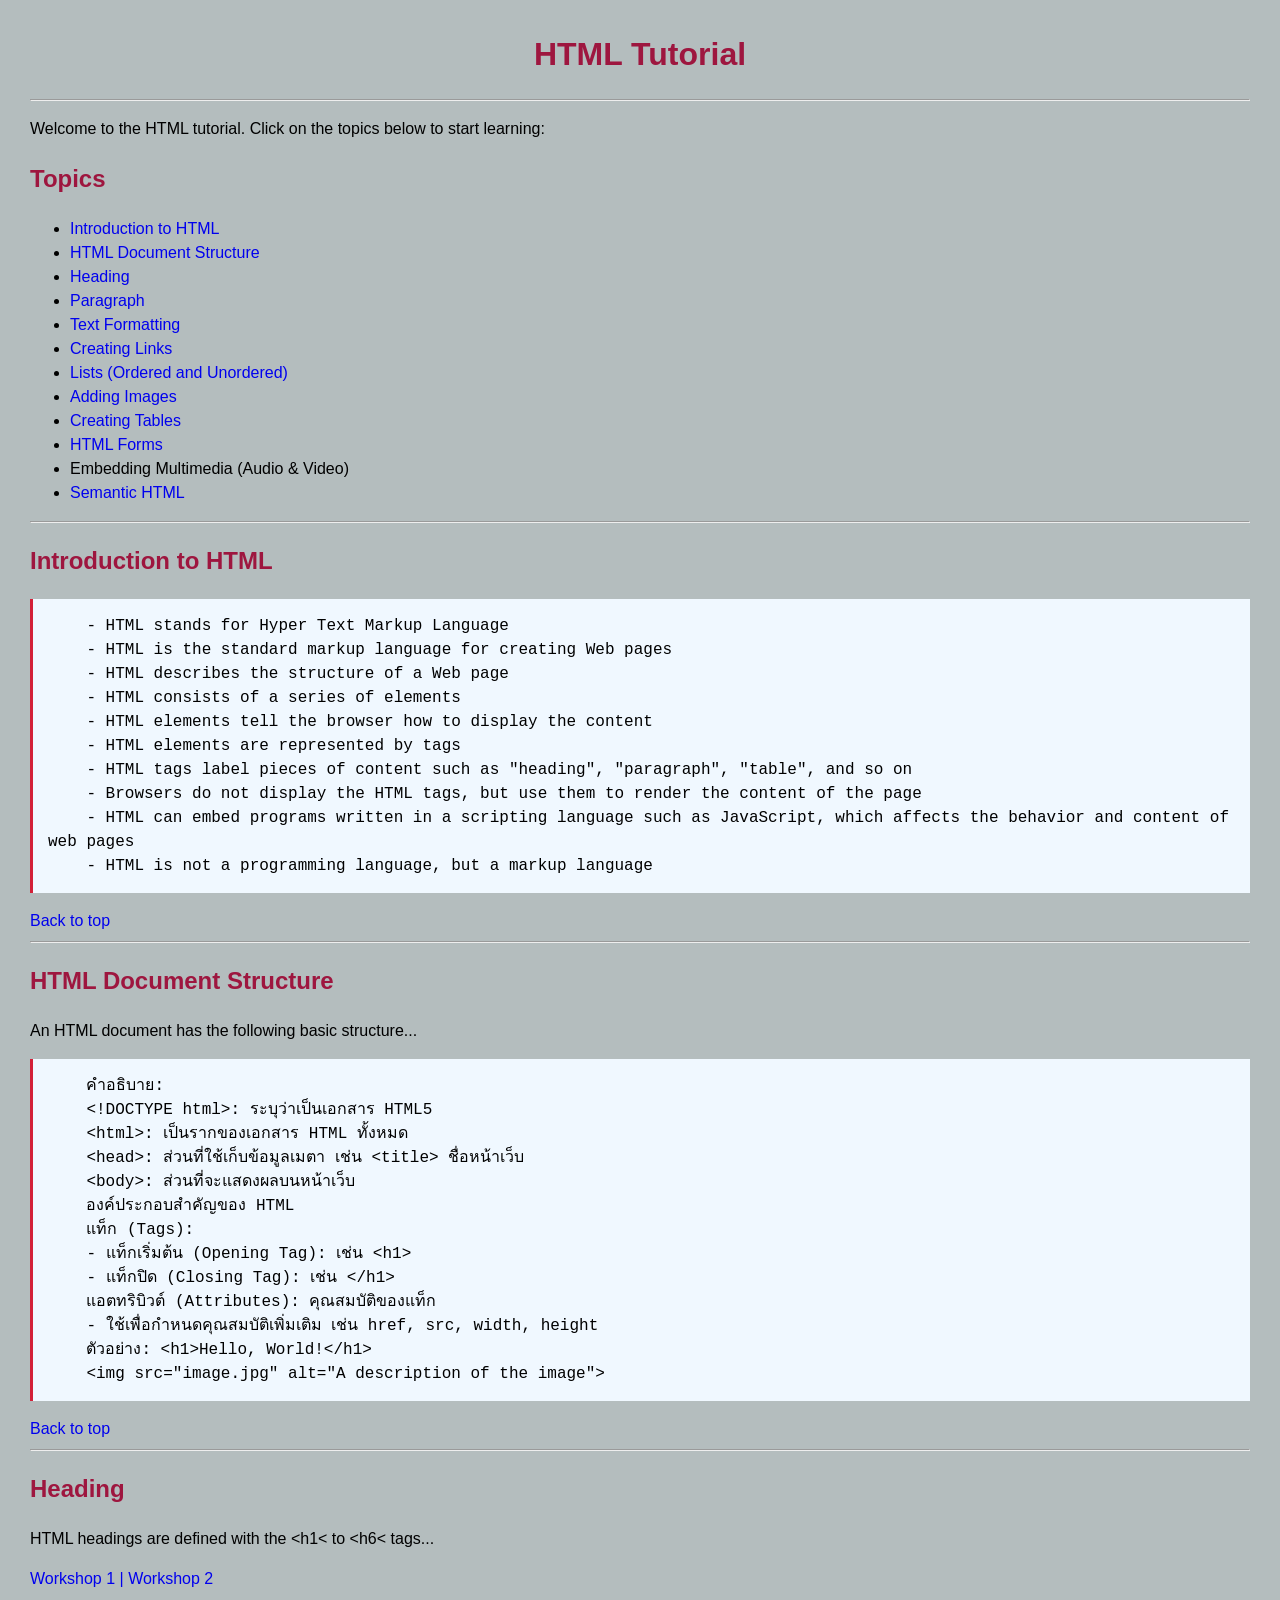
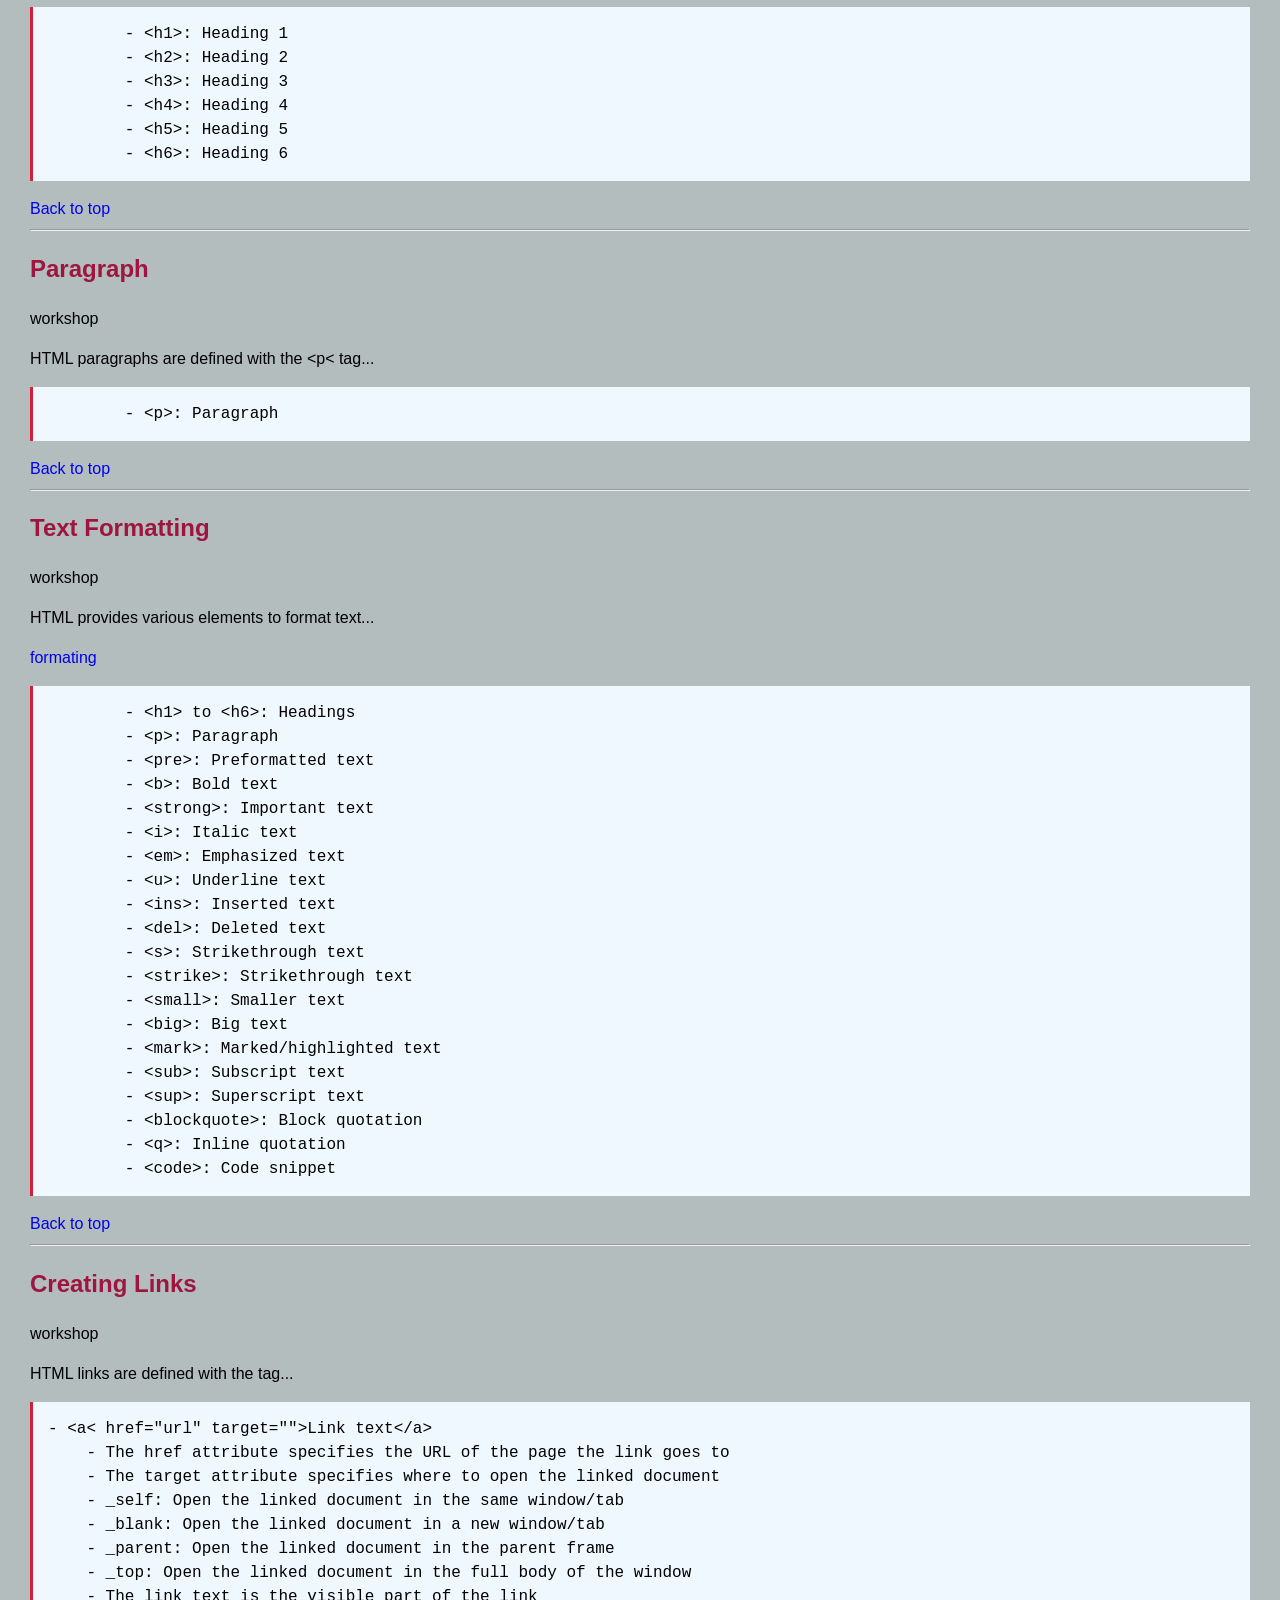
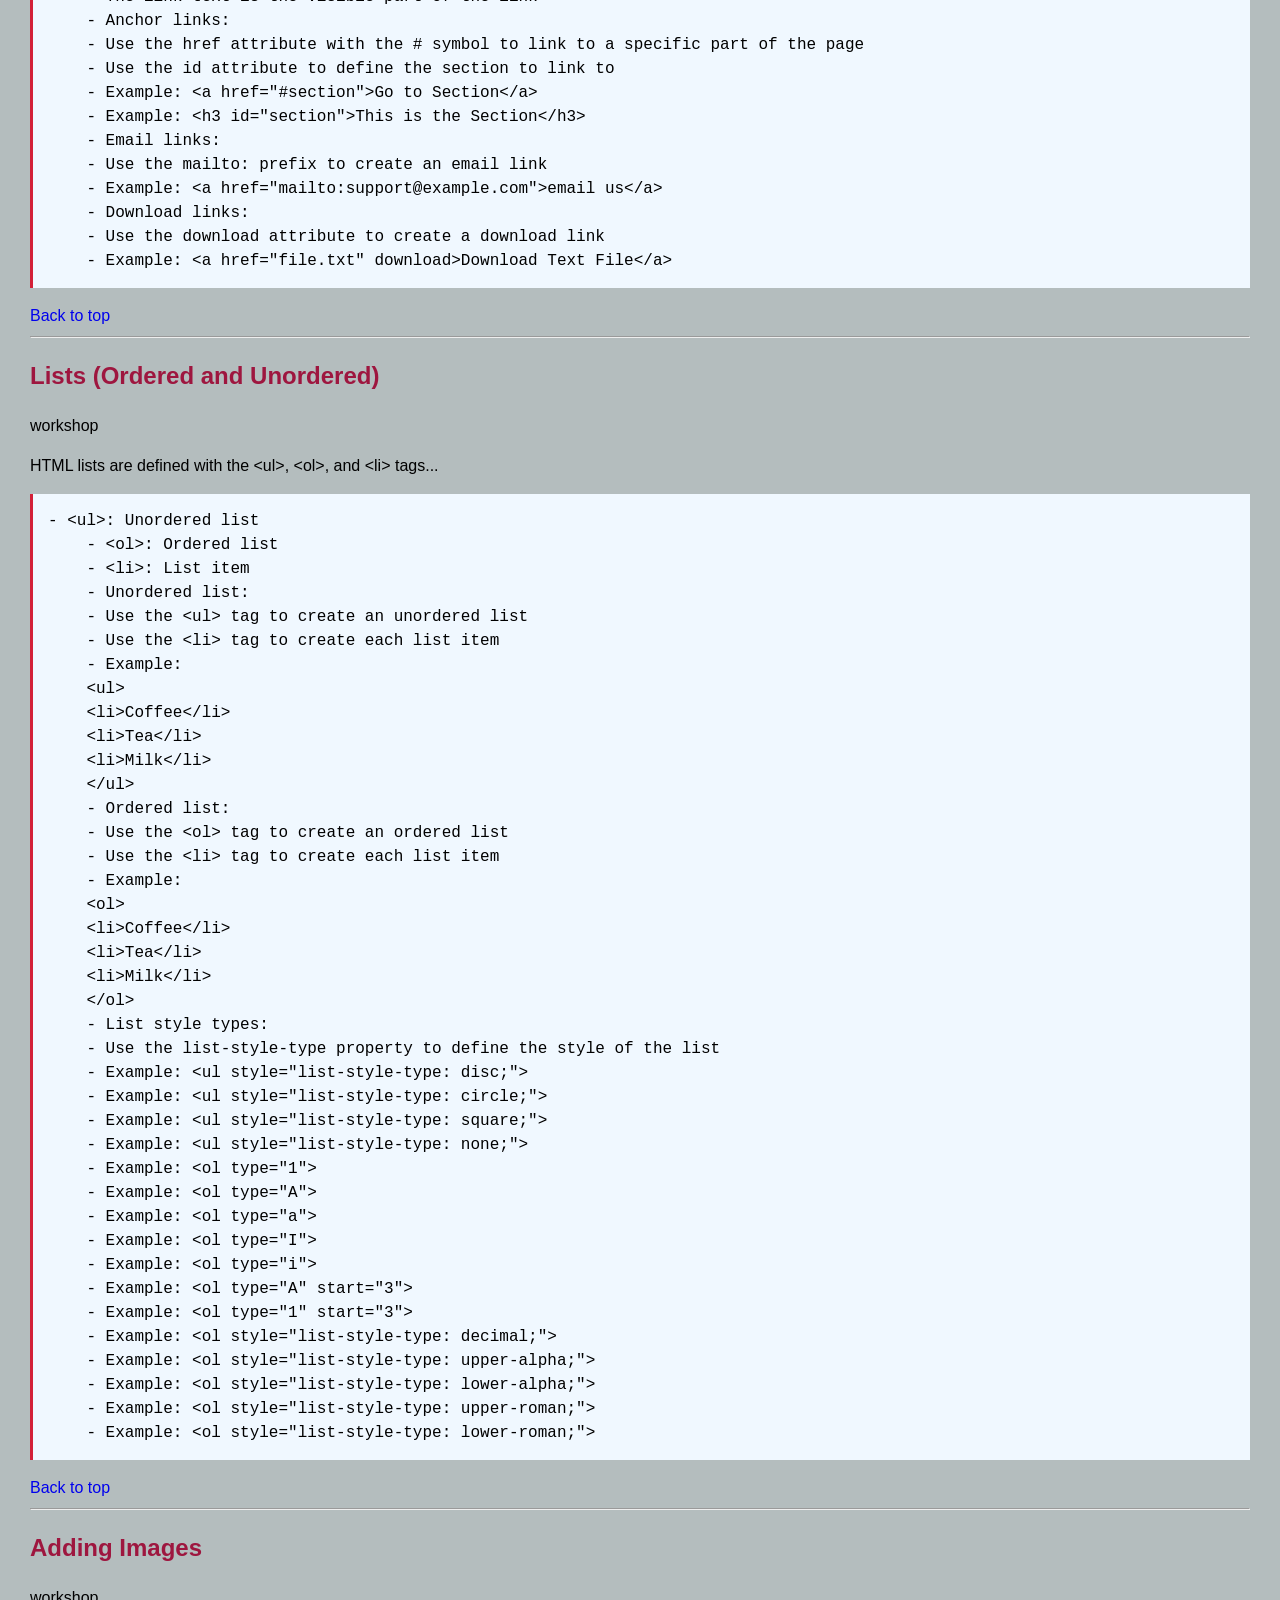
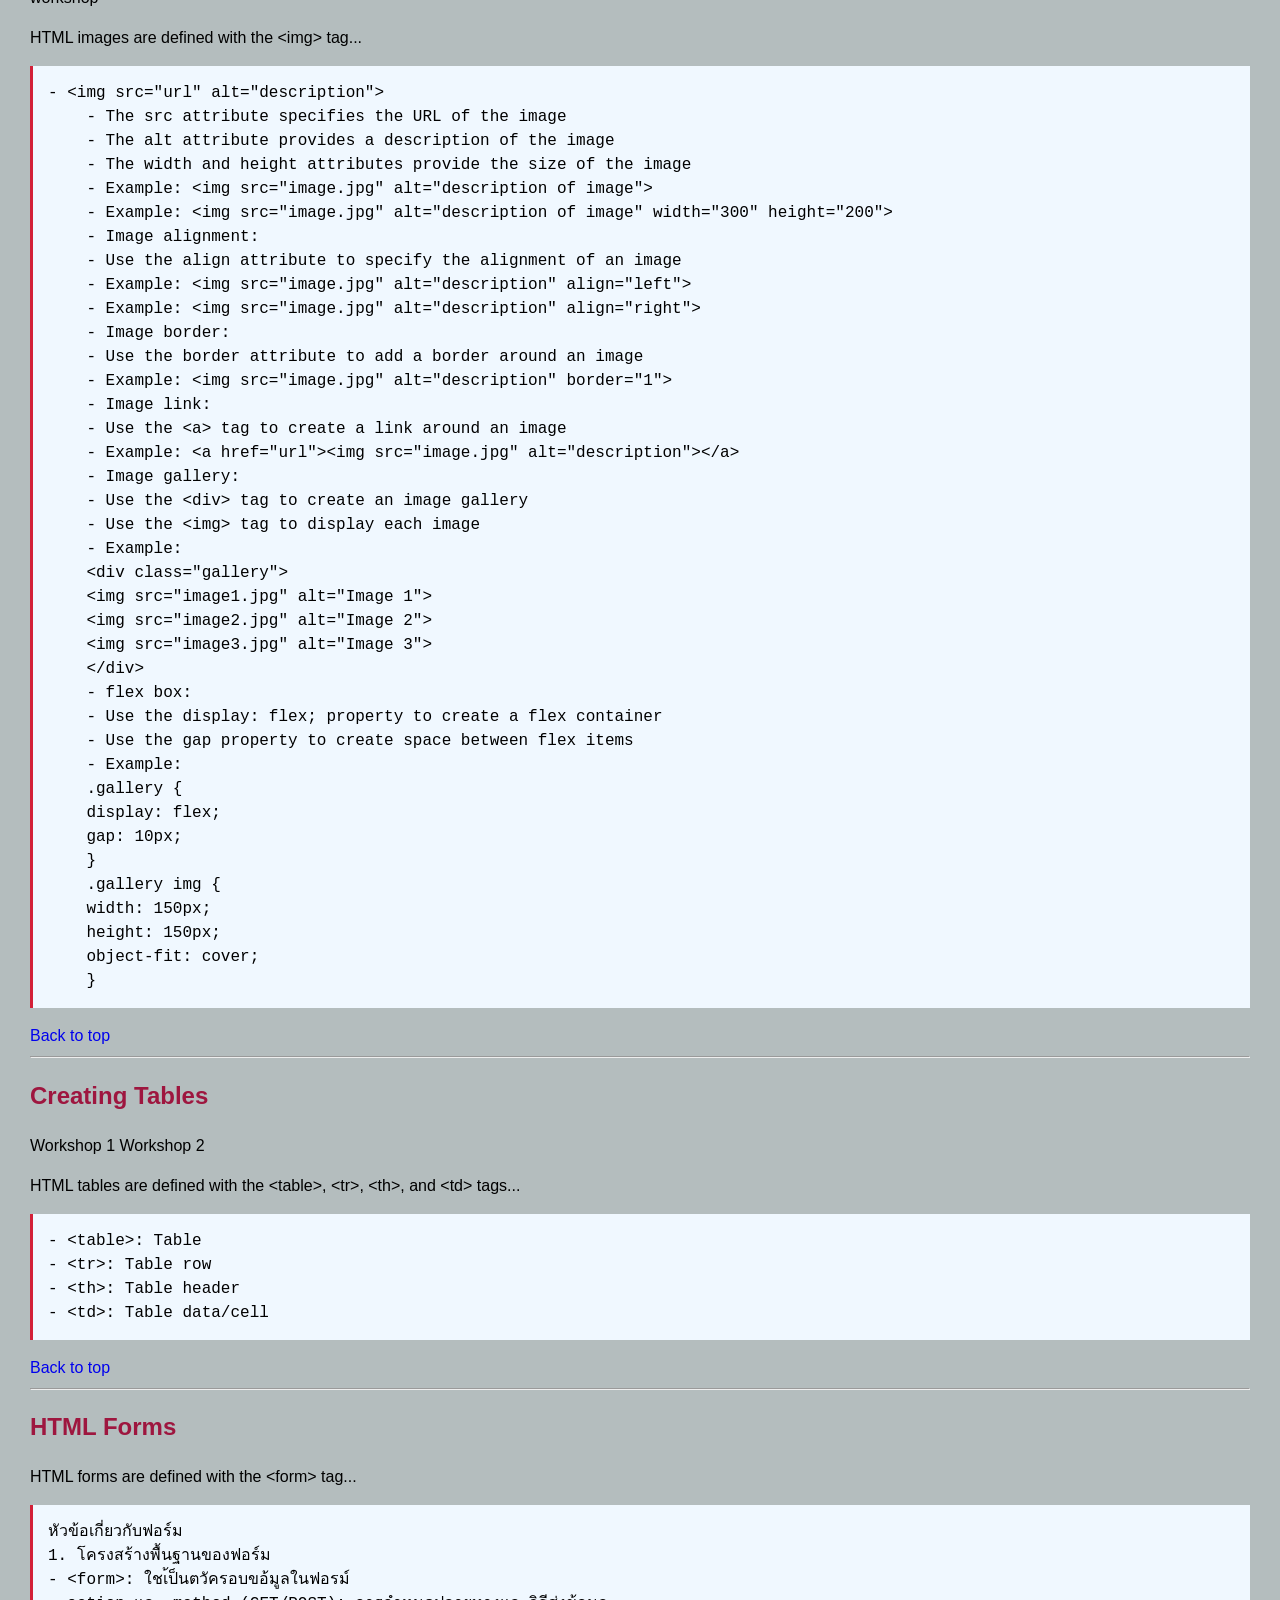
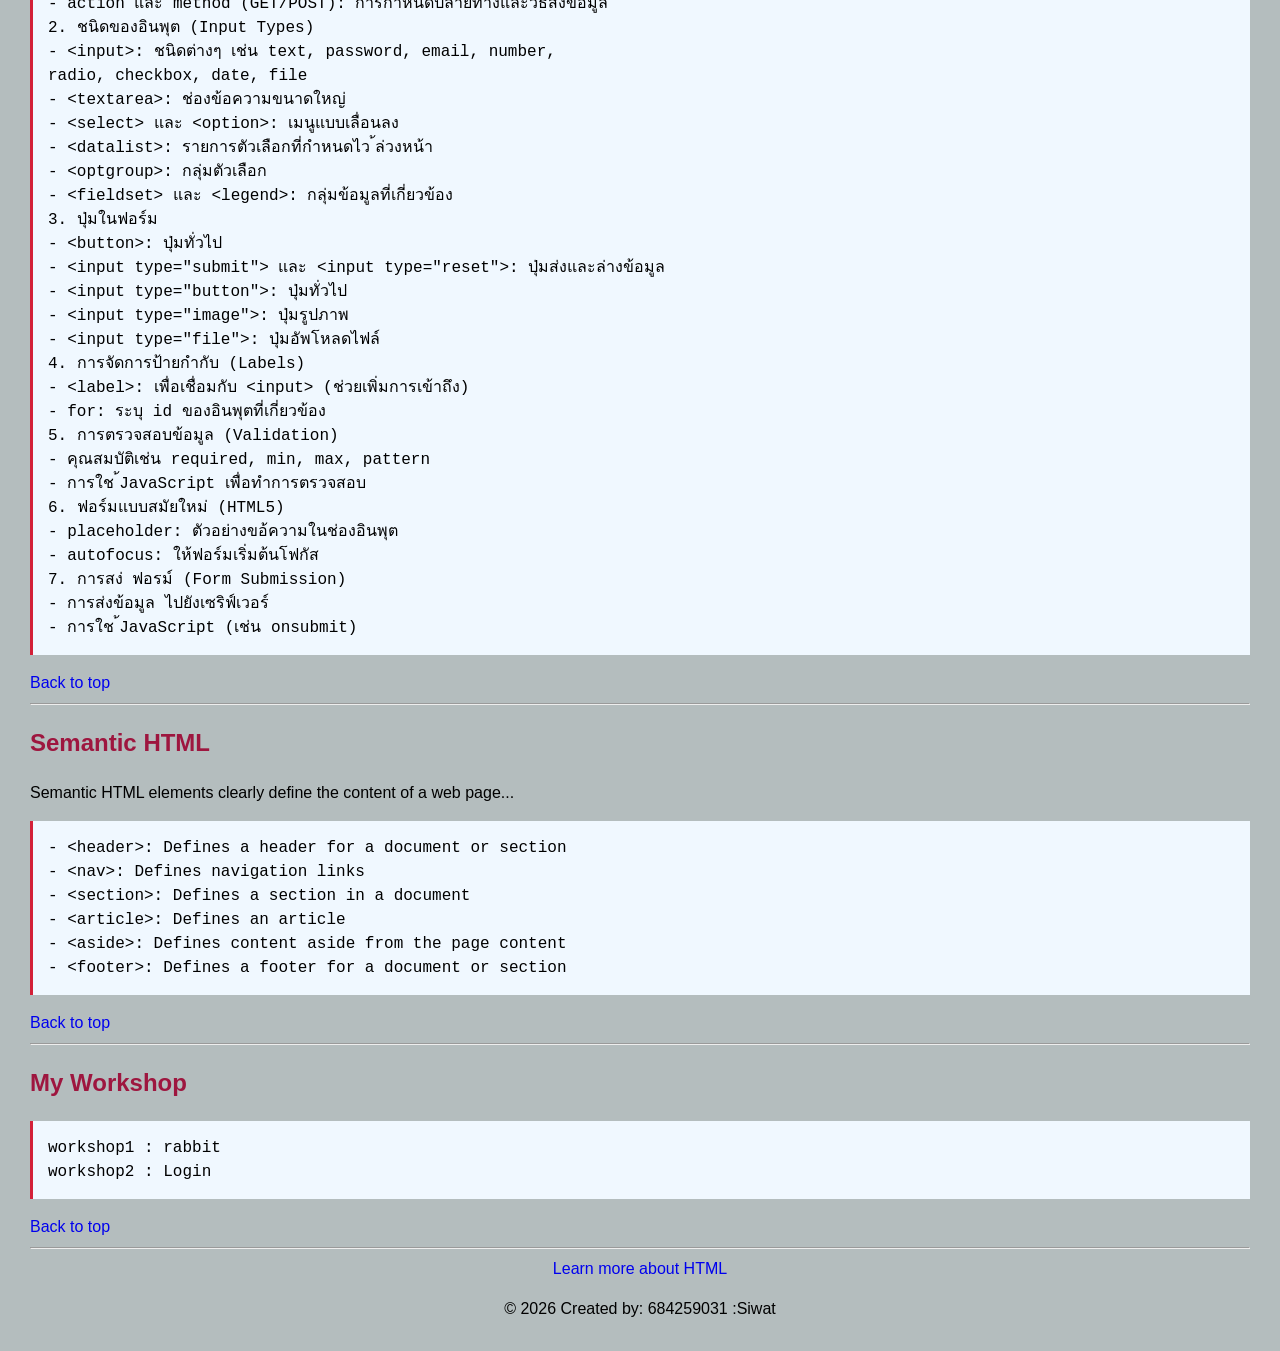
==== commit 65285361: "Update Formatting.html v.1" ====
--- a/index.html
+++ b/index.html
@@ -136,8 +136,9 @@
     <hr>
 
     <h2 id="Text">Text Formatting</h2>
-    <a href="w04-01-formating.html">workshop</a>
+    <a>workshop</a>
     <p>HTML provides various elements to format text...</p>
+    <a href="w04-01-formating.html">formating</a>
     <pre>
         - &lt;h1&gt; to &lt;h6&gt;: Headings
         - &lt;p&gt;: Paragraph
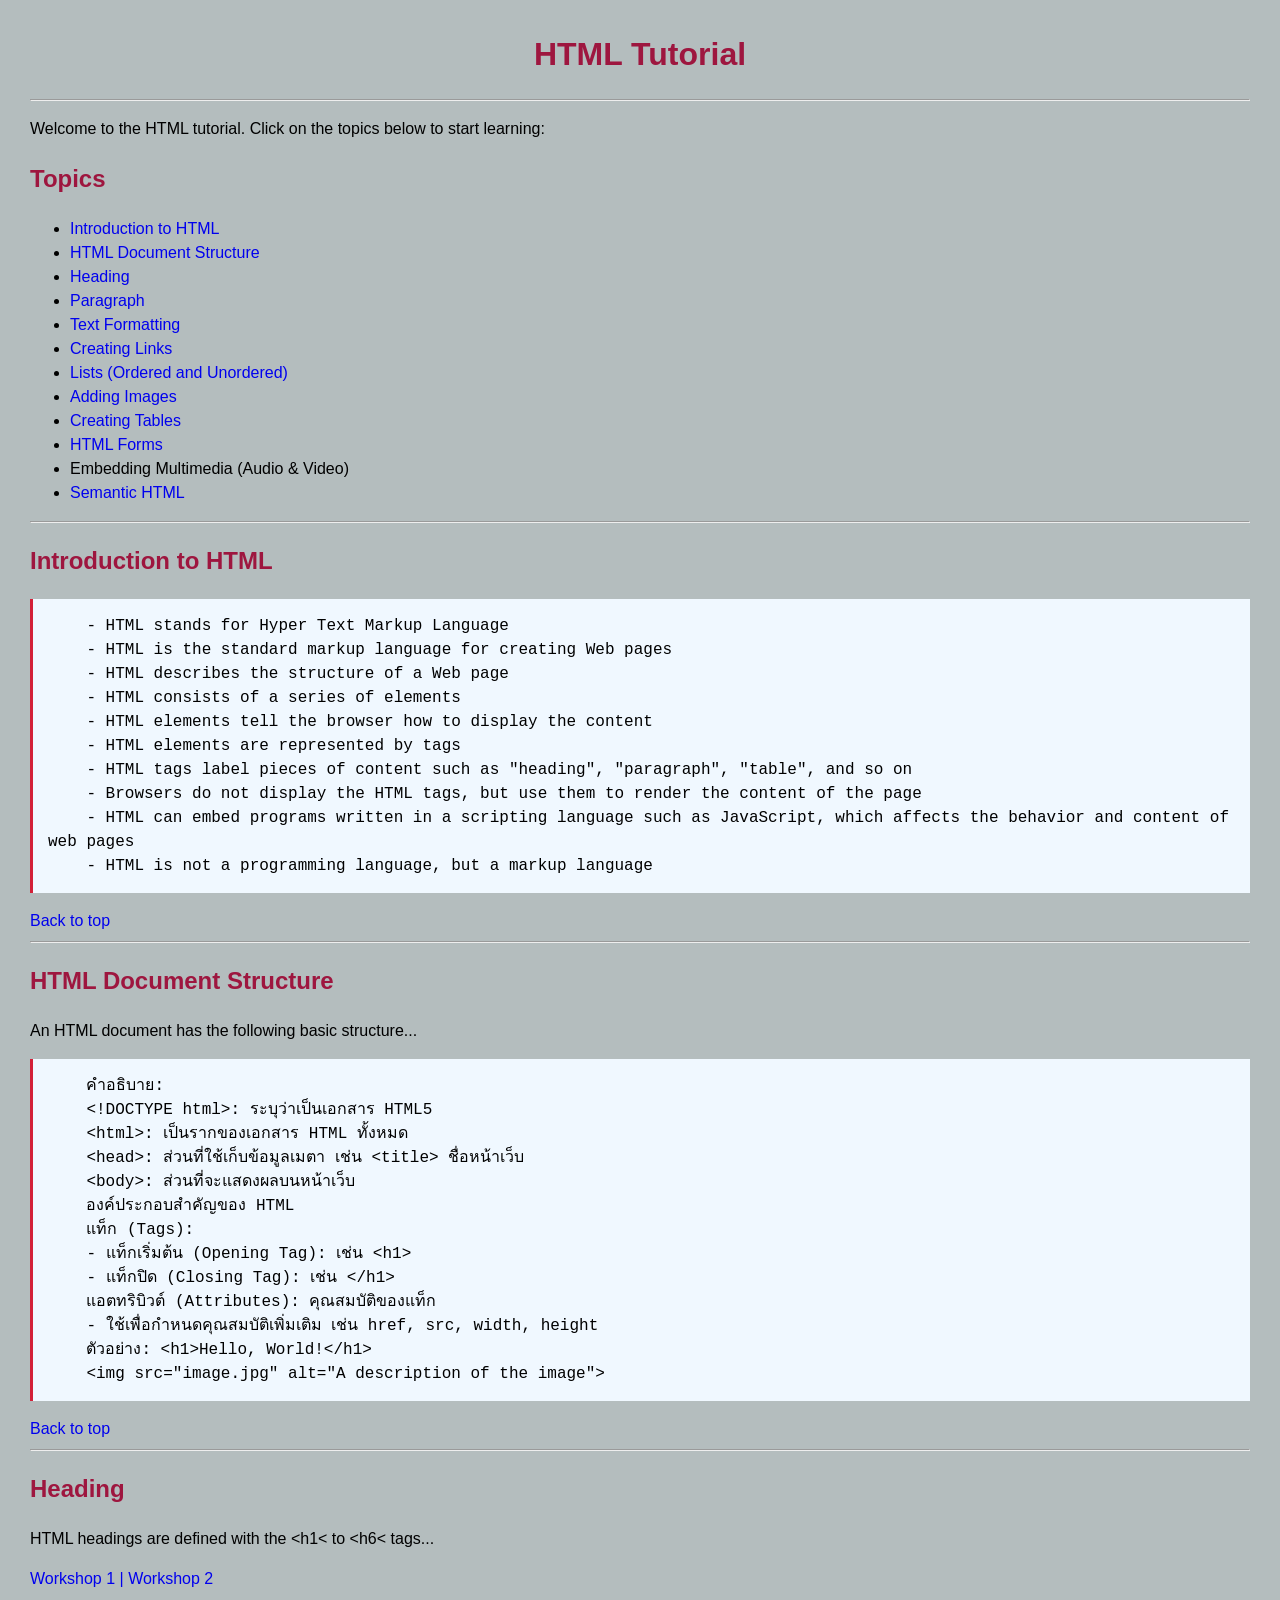
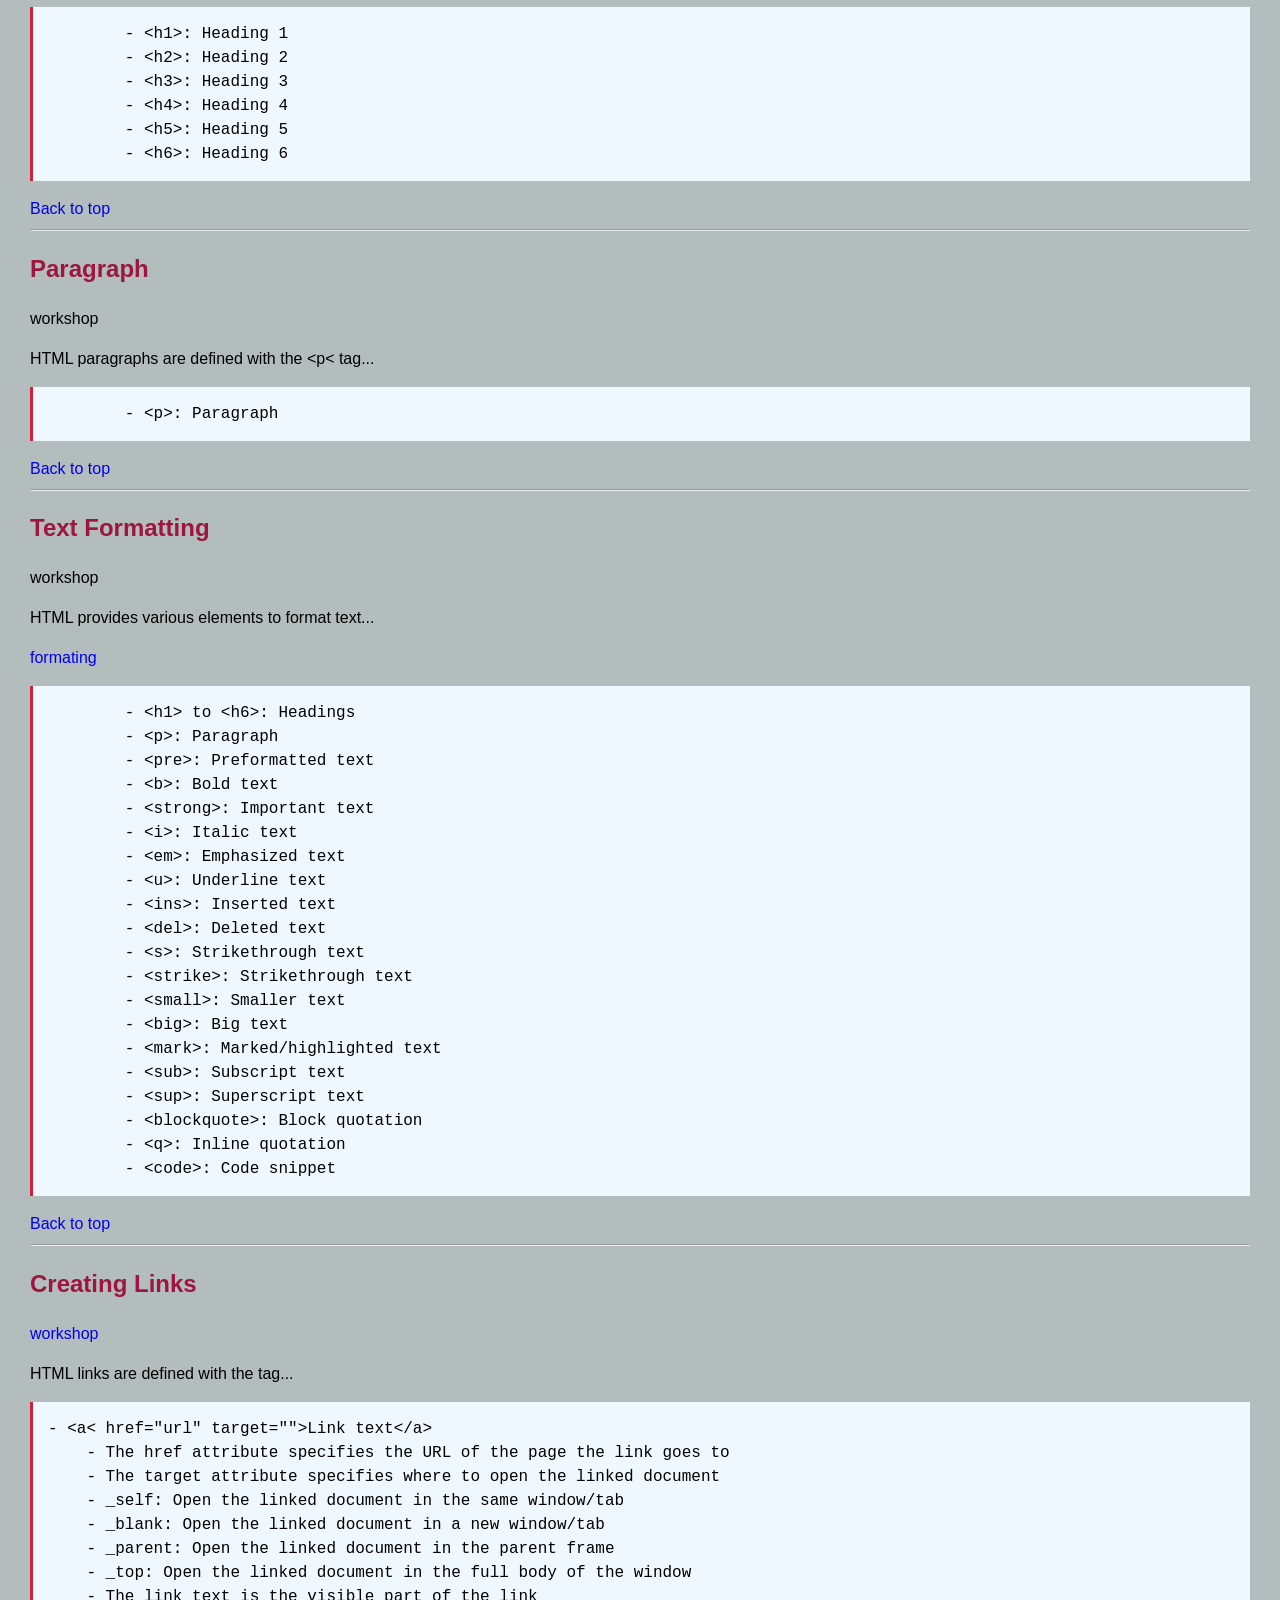
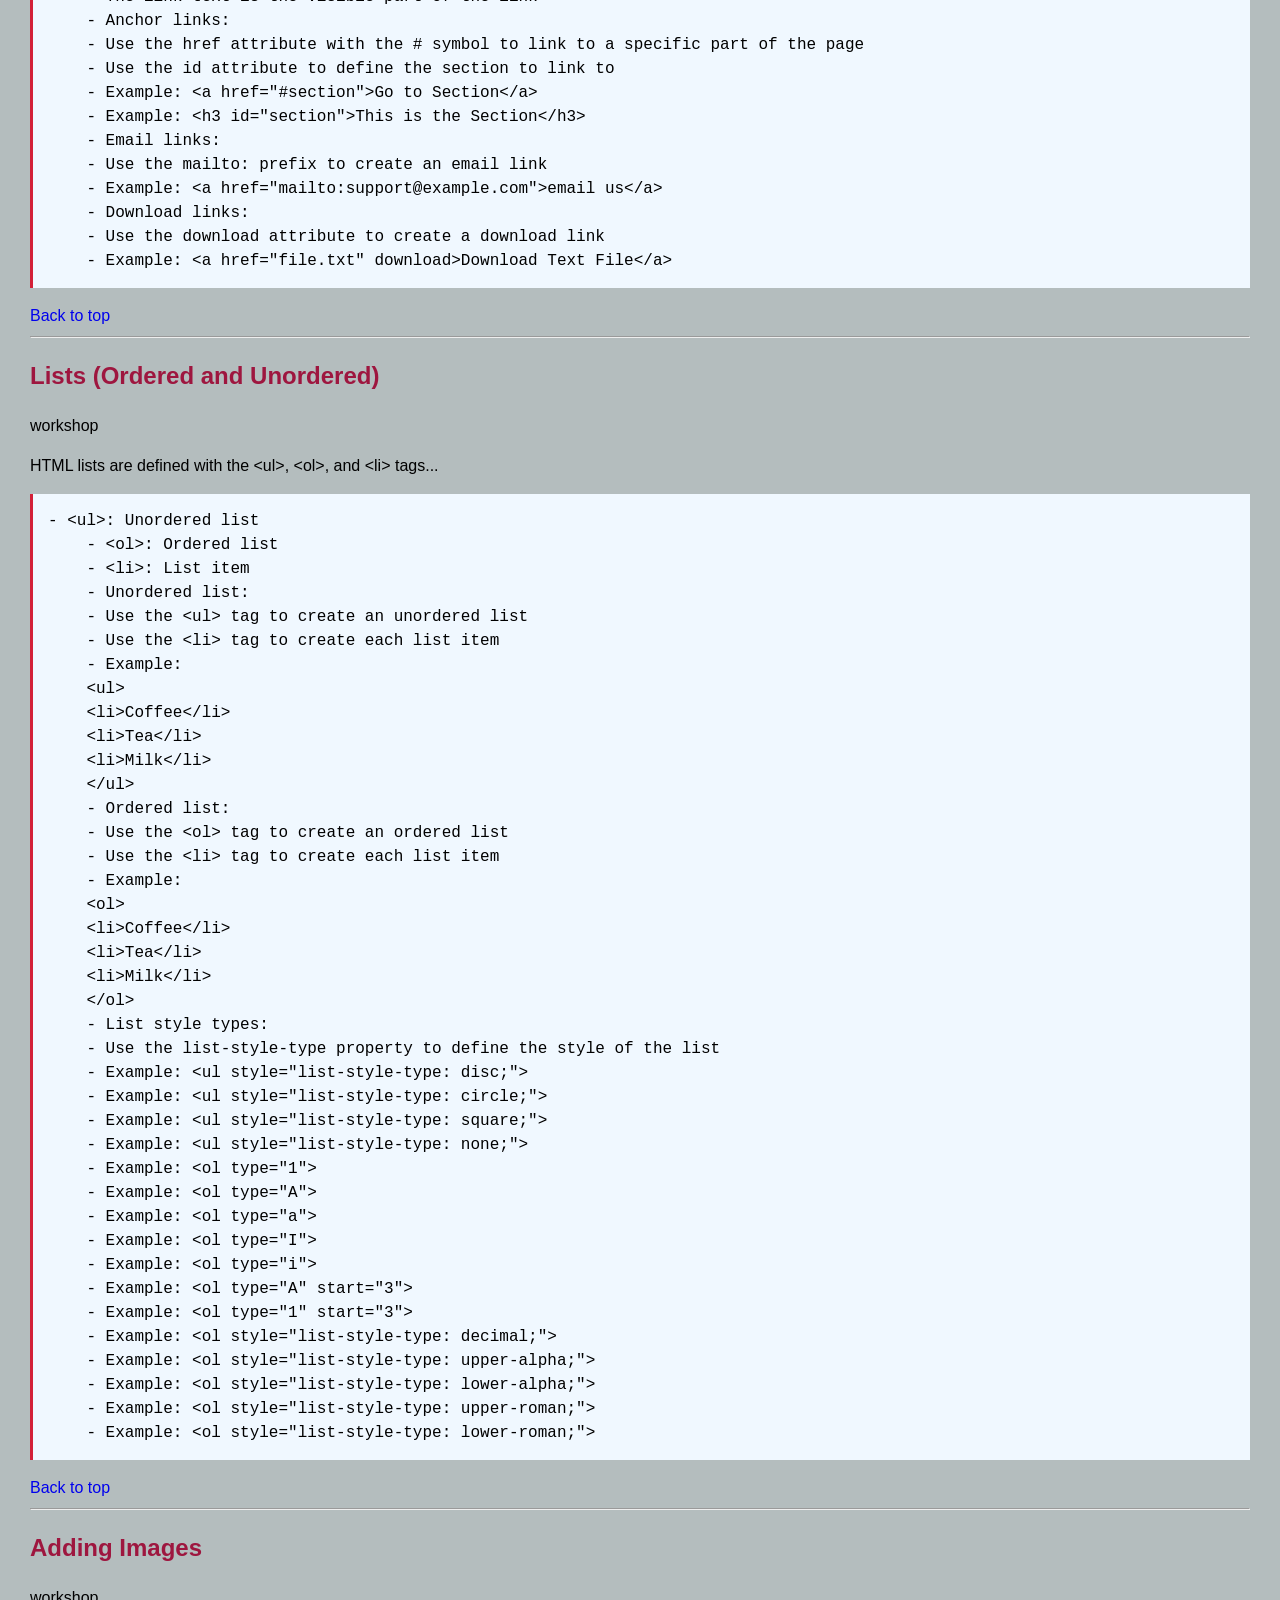
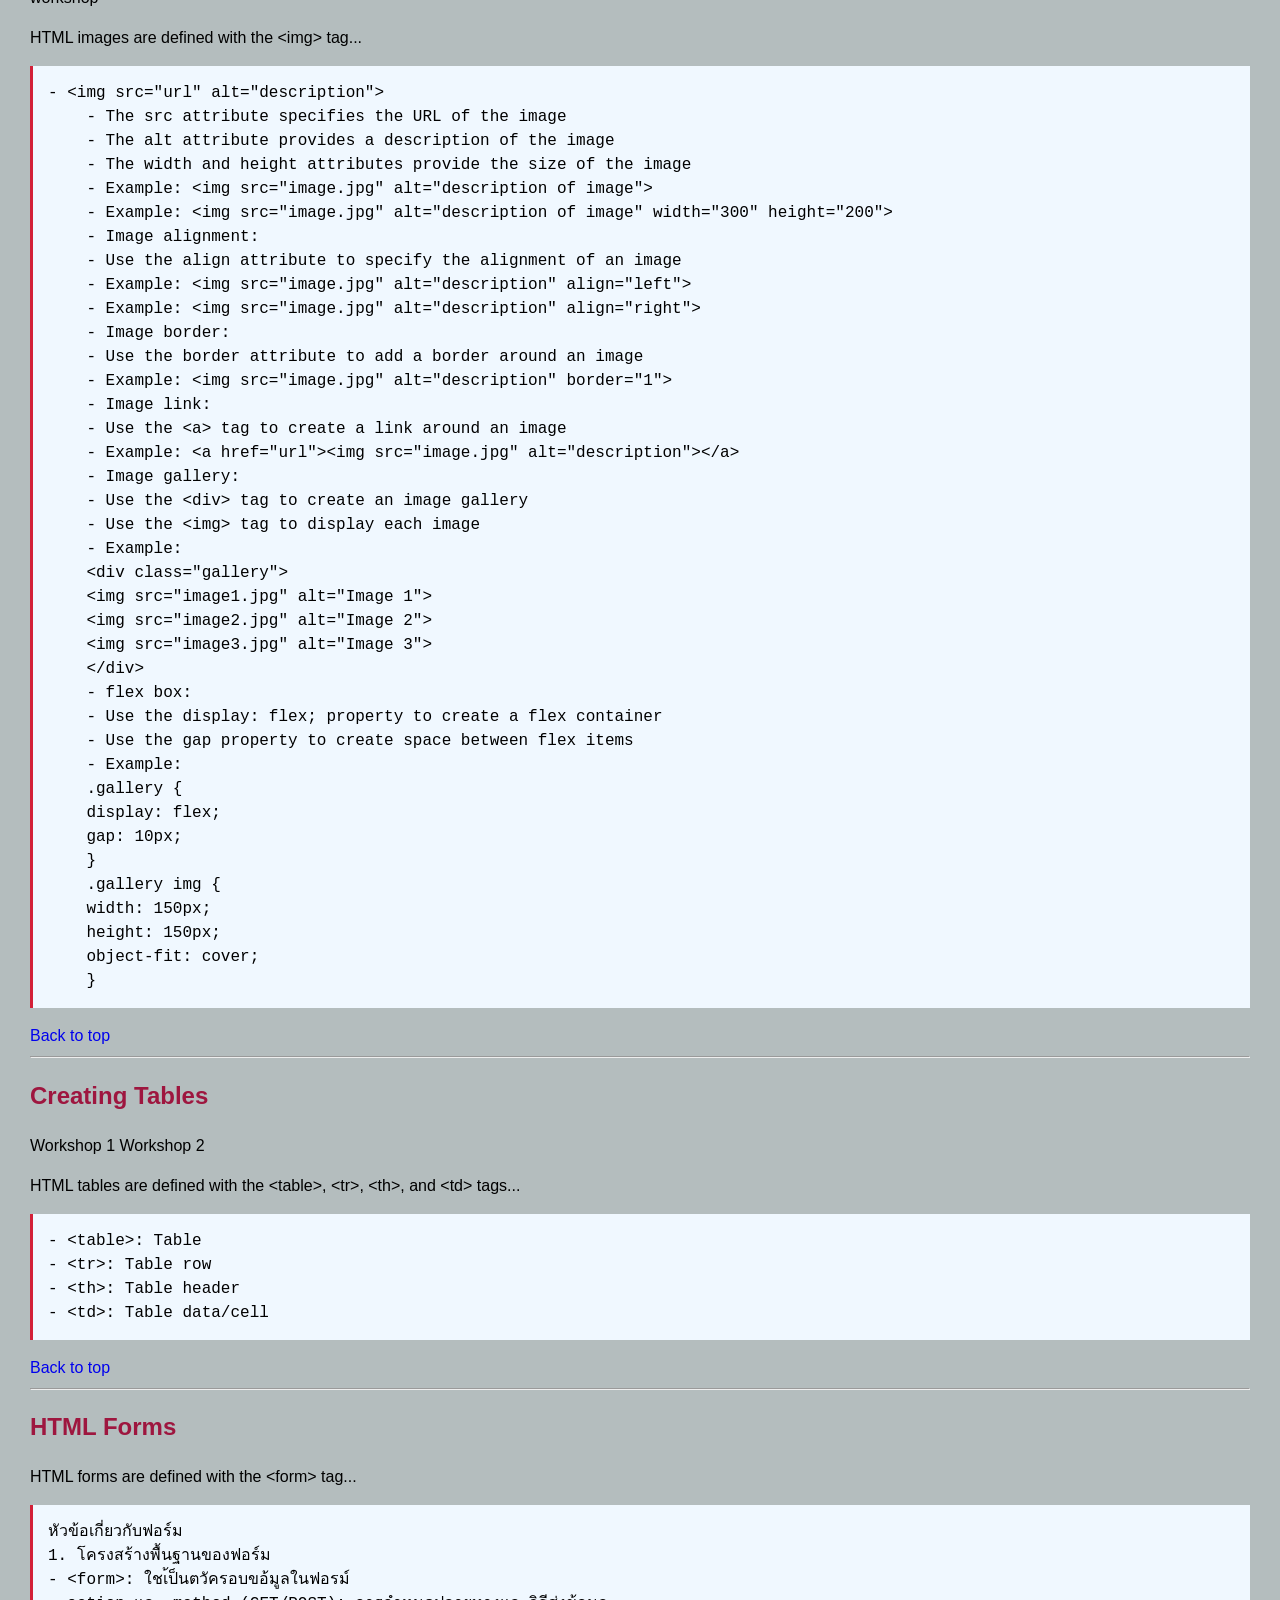
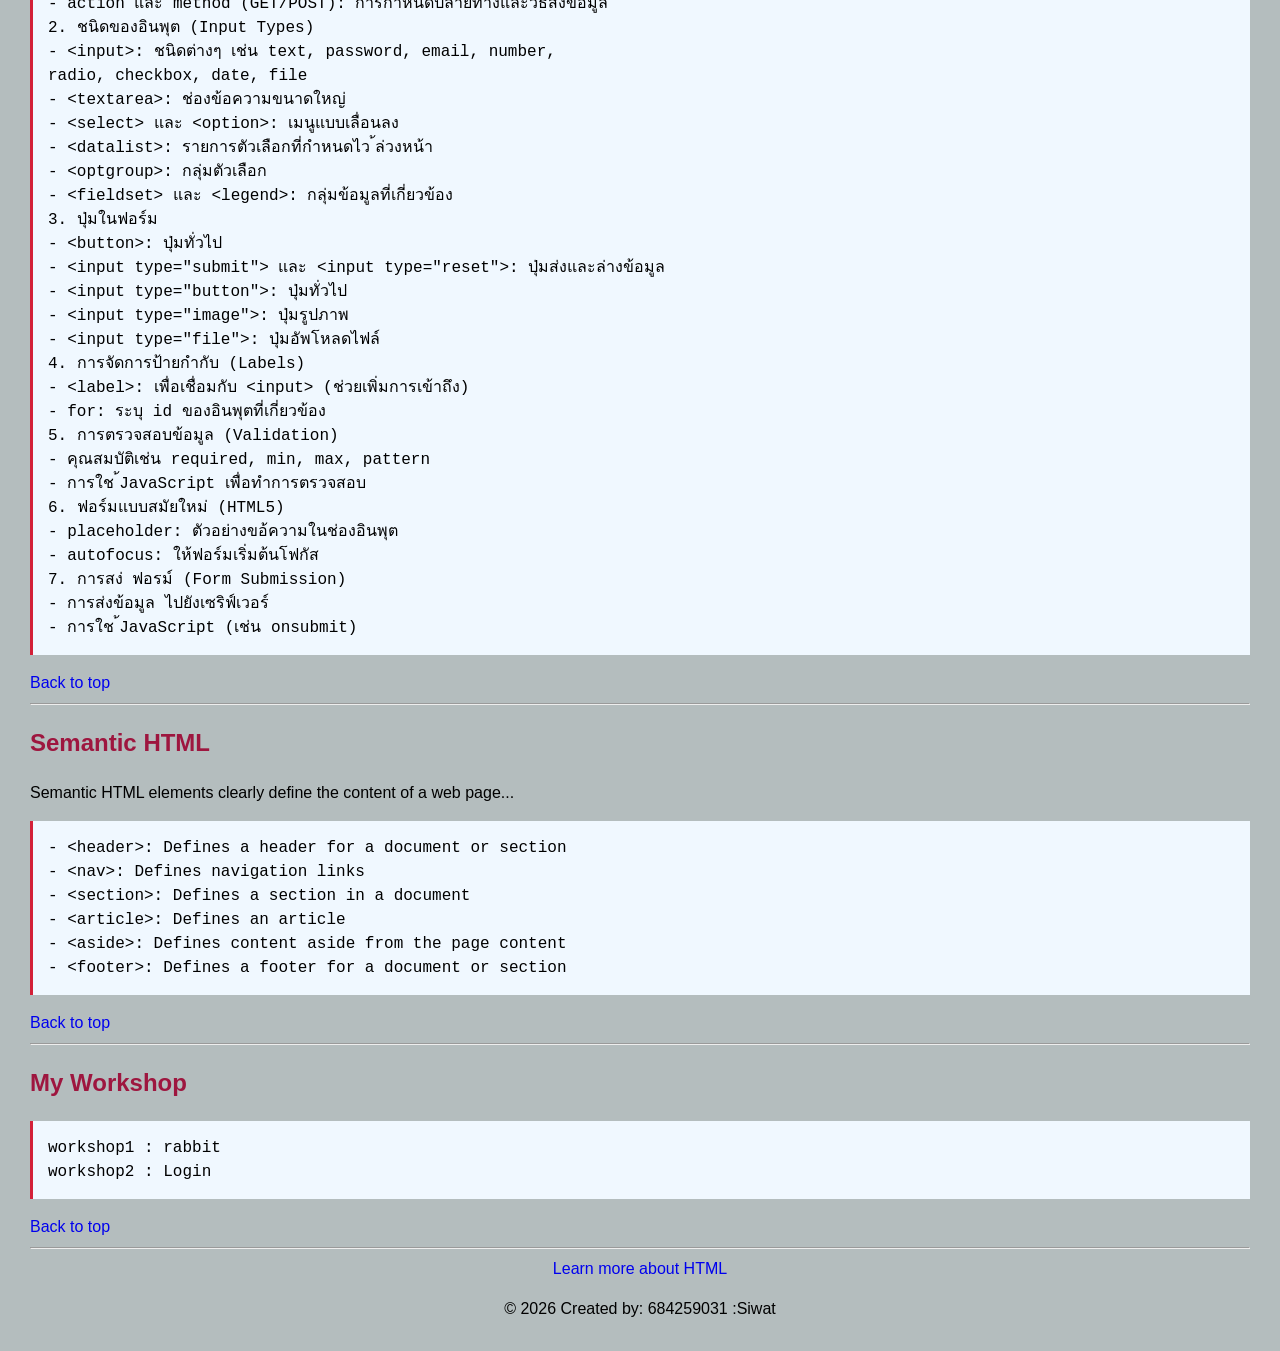
==== commit 93604539: "Update link & image" ====
--- a/index.html
+++ b/index.html
@@ -164,7 +164,7 @@
     <hr>
 
     <h2 id="Links">Creating Links</h2>
-    <p>workshop</p>
+    <a href="W06_01_link-image.html">workshop</a>
     <p>HTML links are defined with the tag...</p>
     <pre>- &lt;a&lt; href="url" target=""&gt;Link text&lt;/a&gt;
     - The href attribute specifies the URL of the page the link goes to
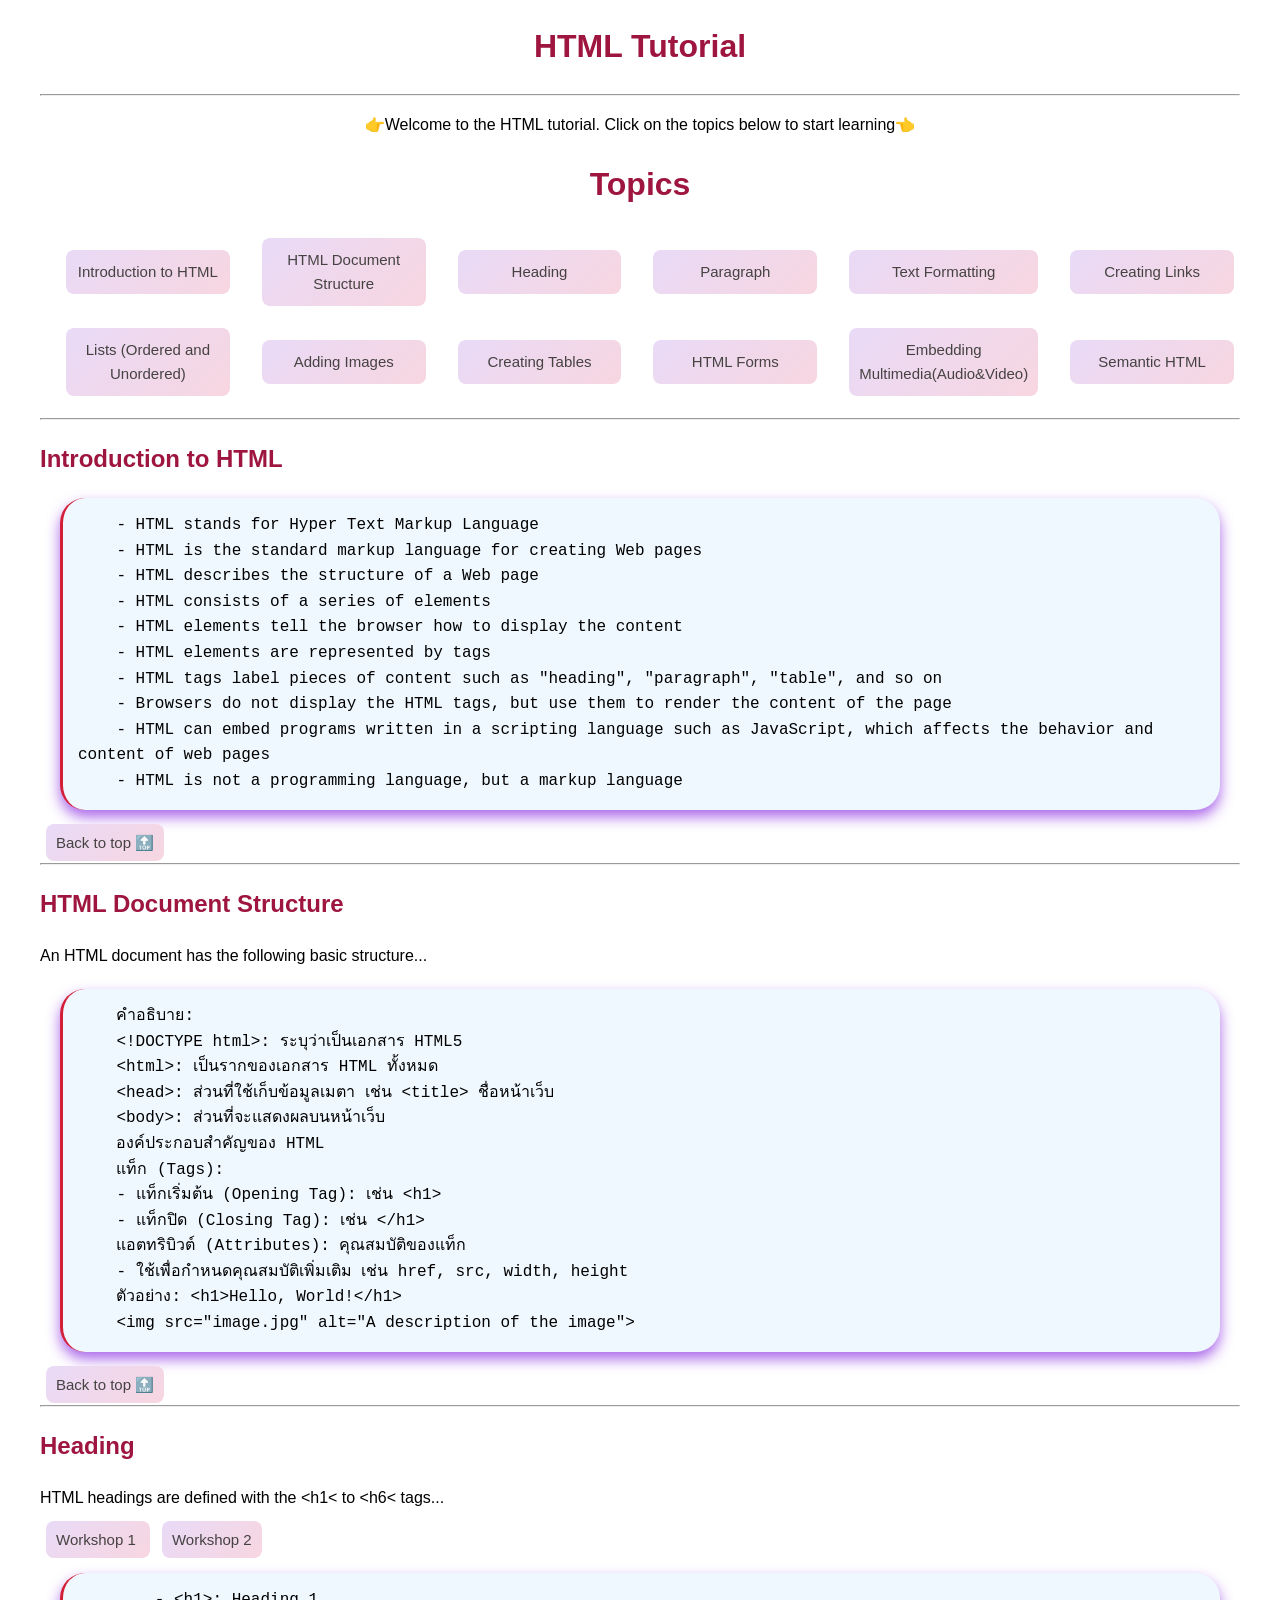
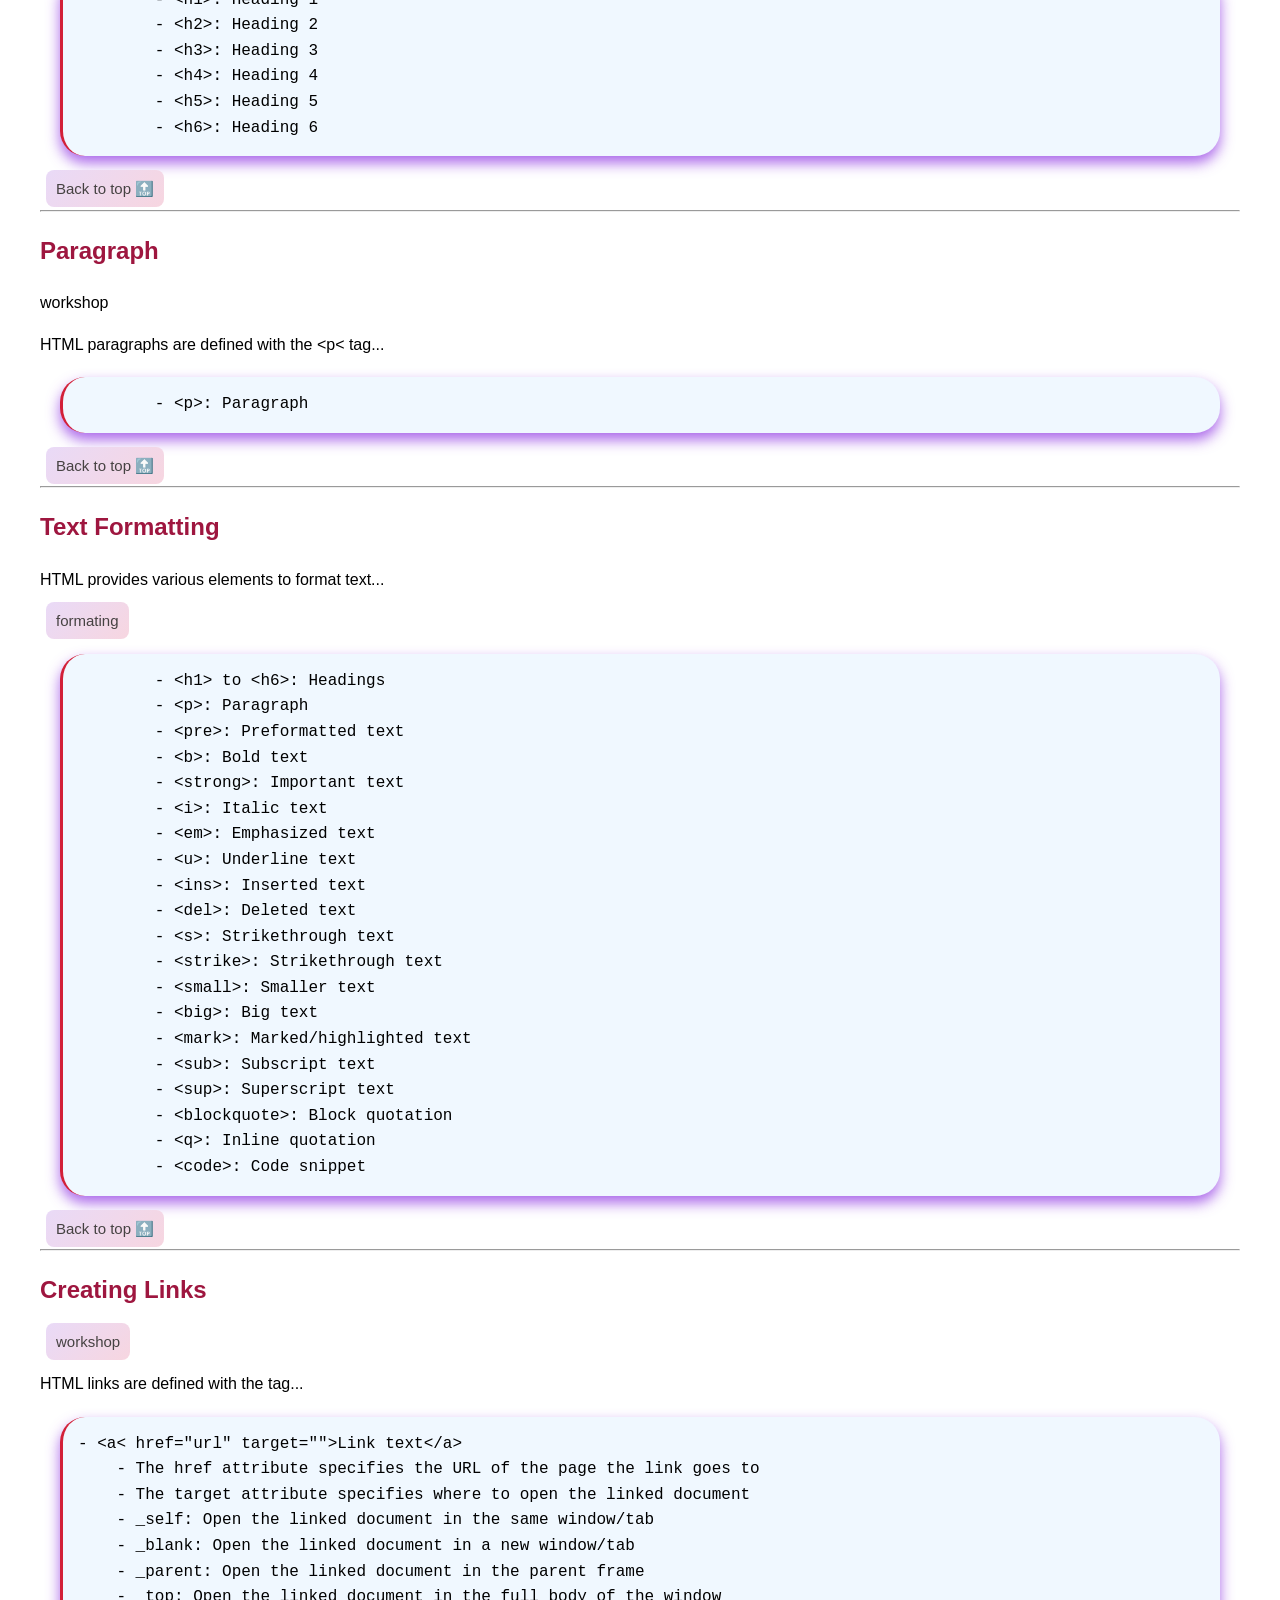
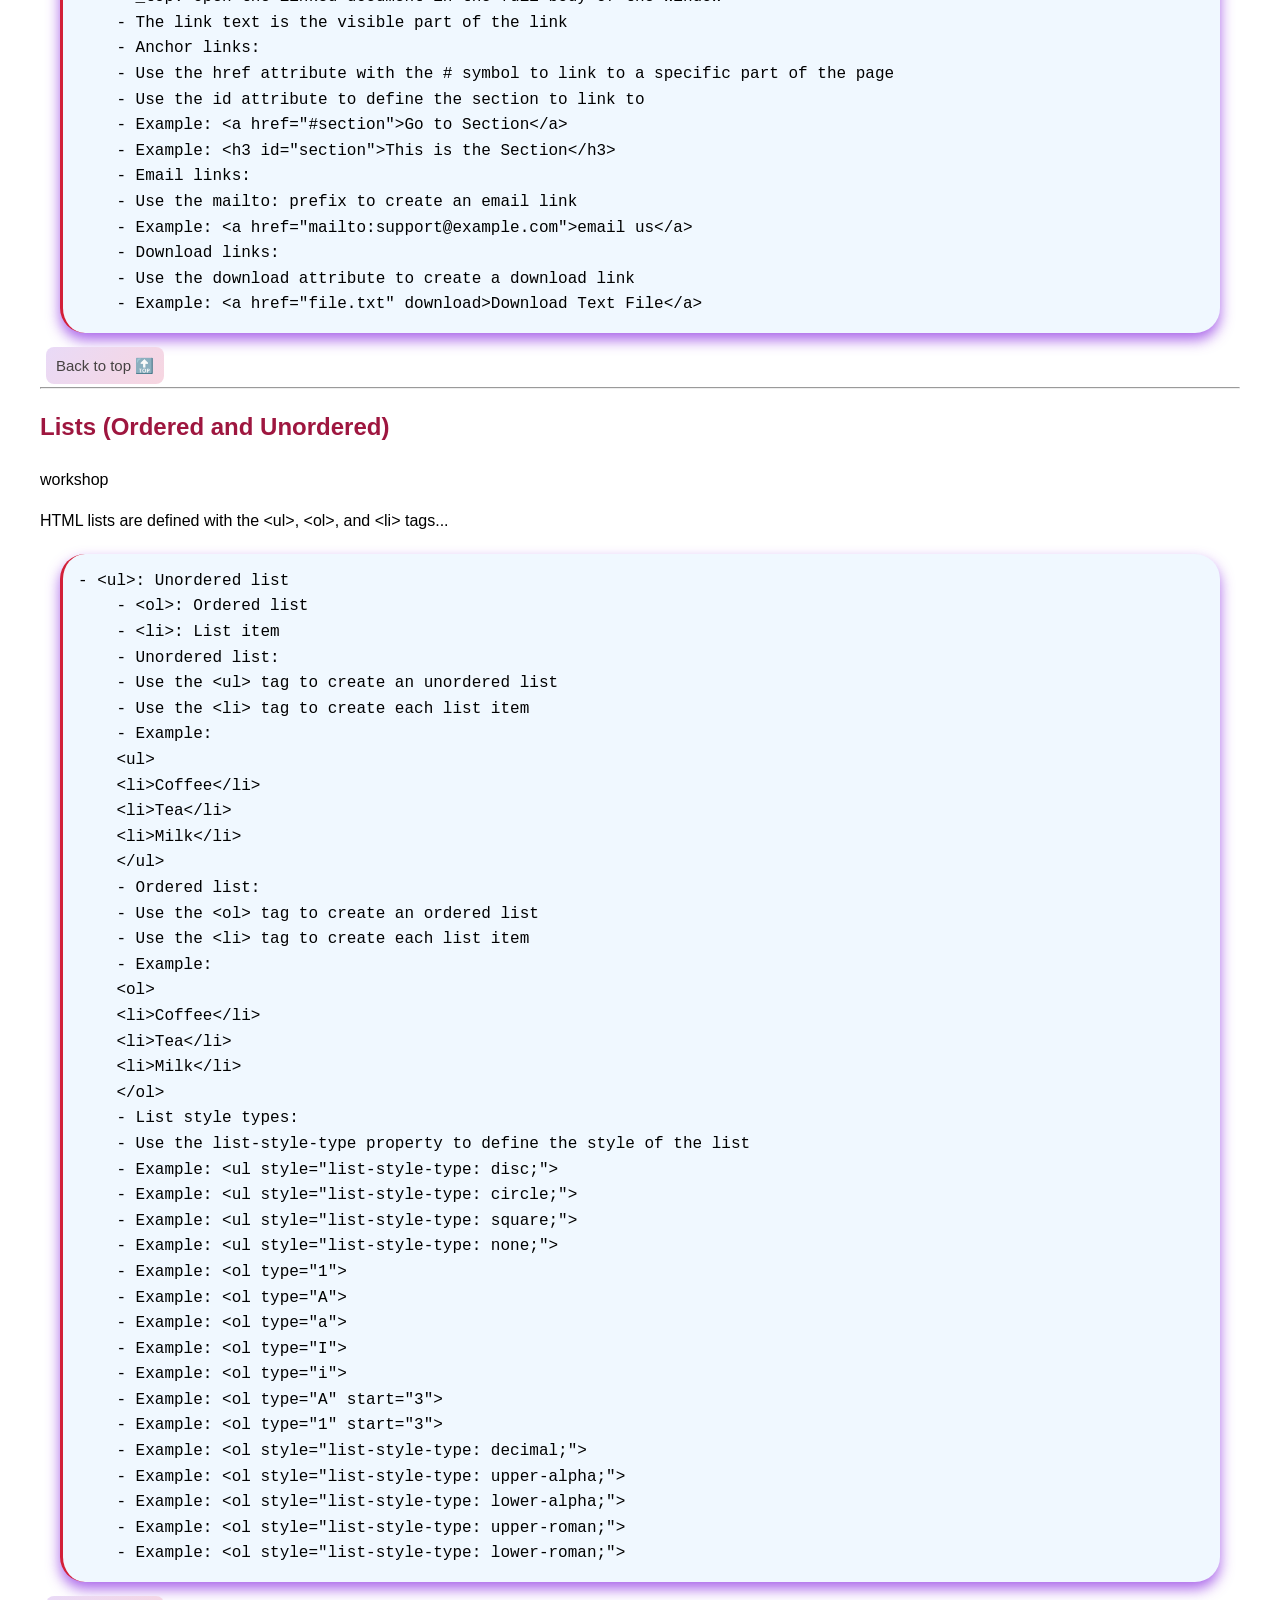
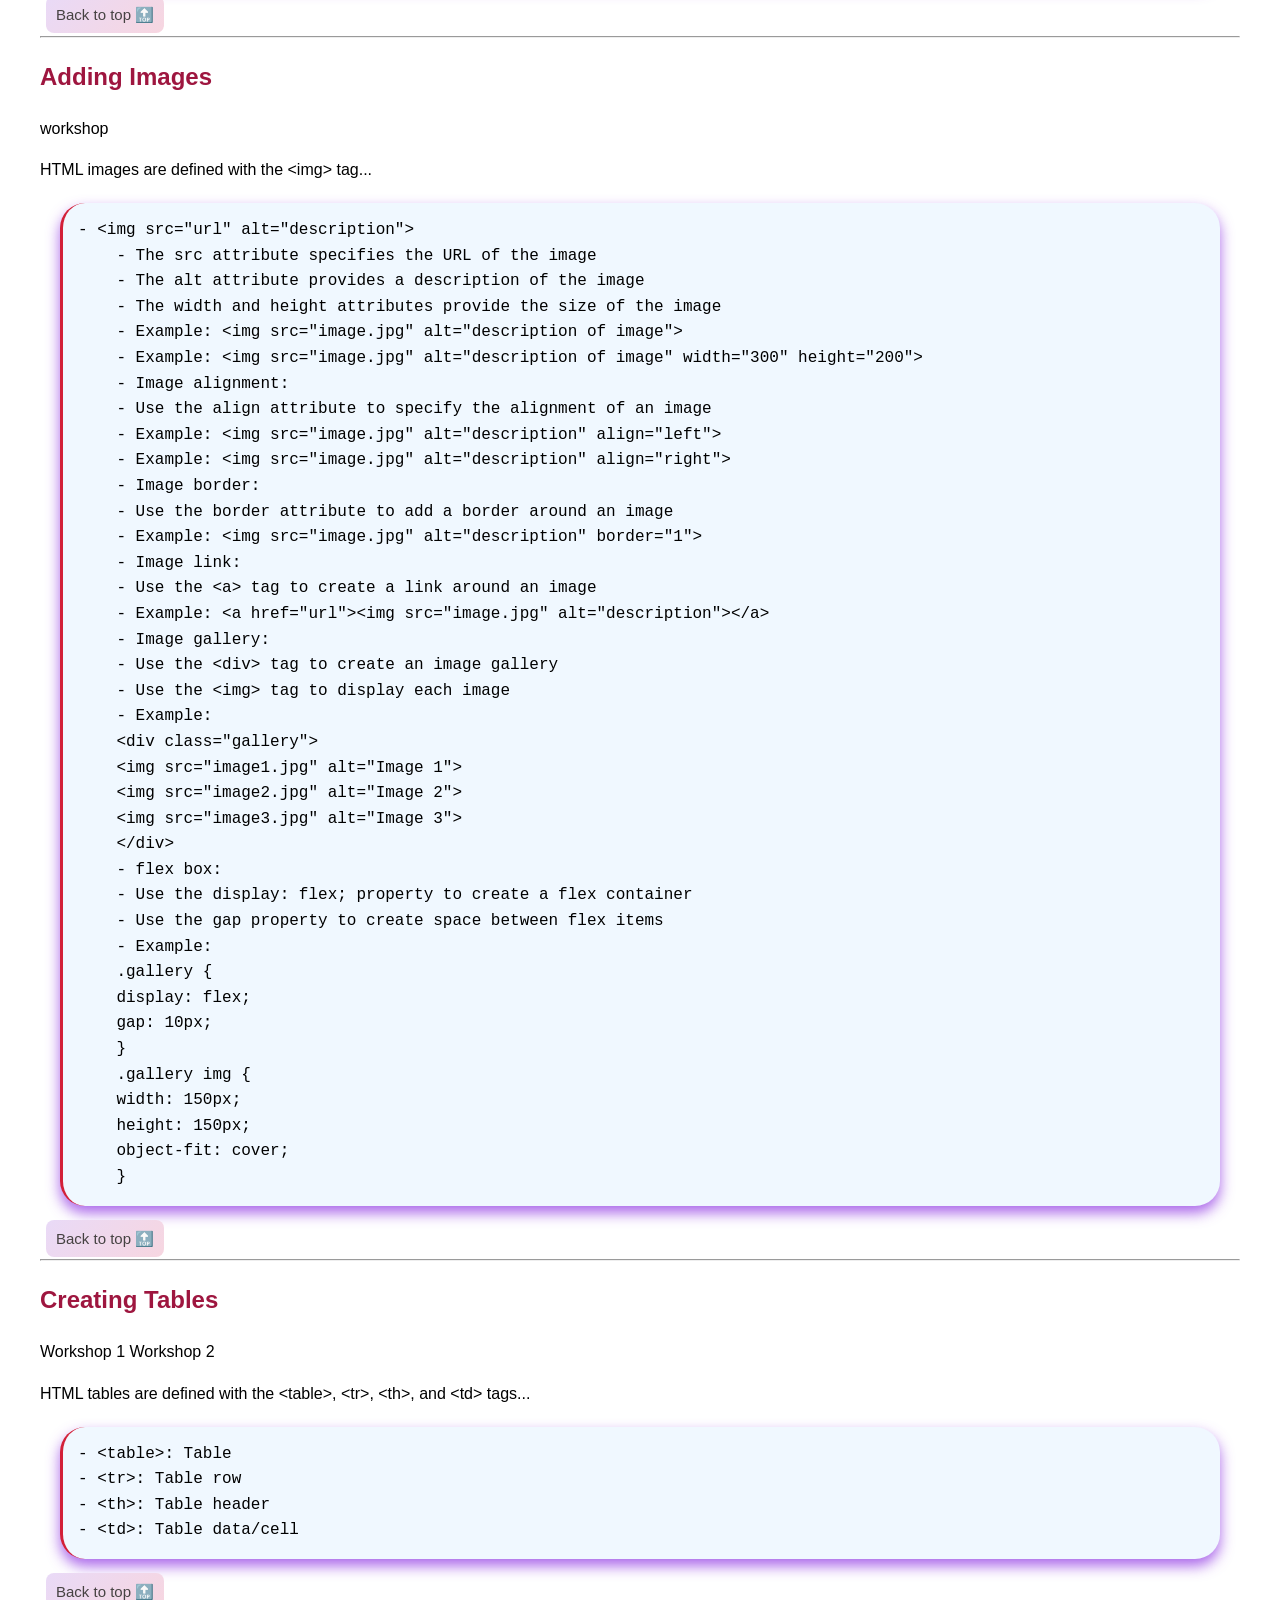
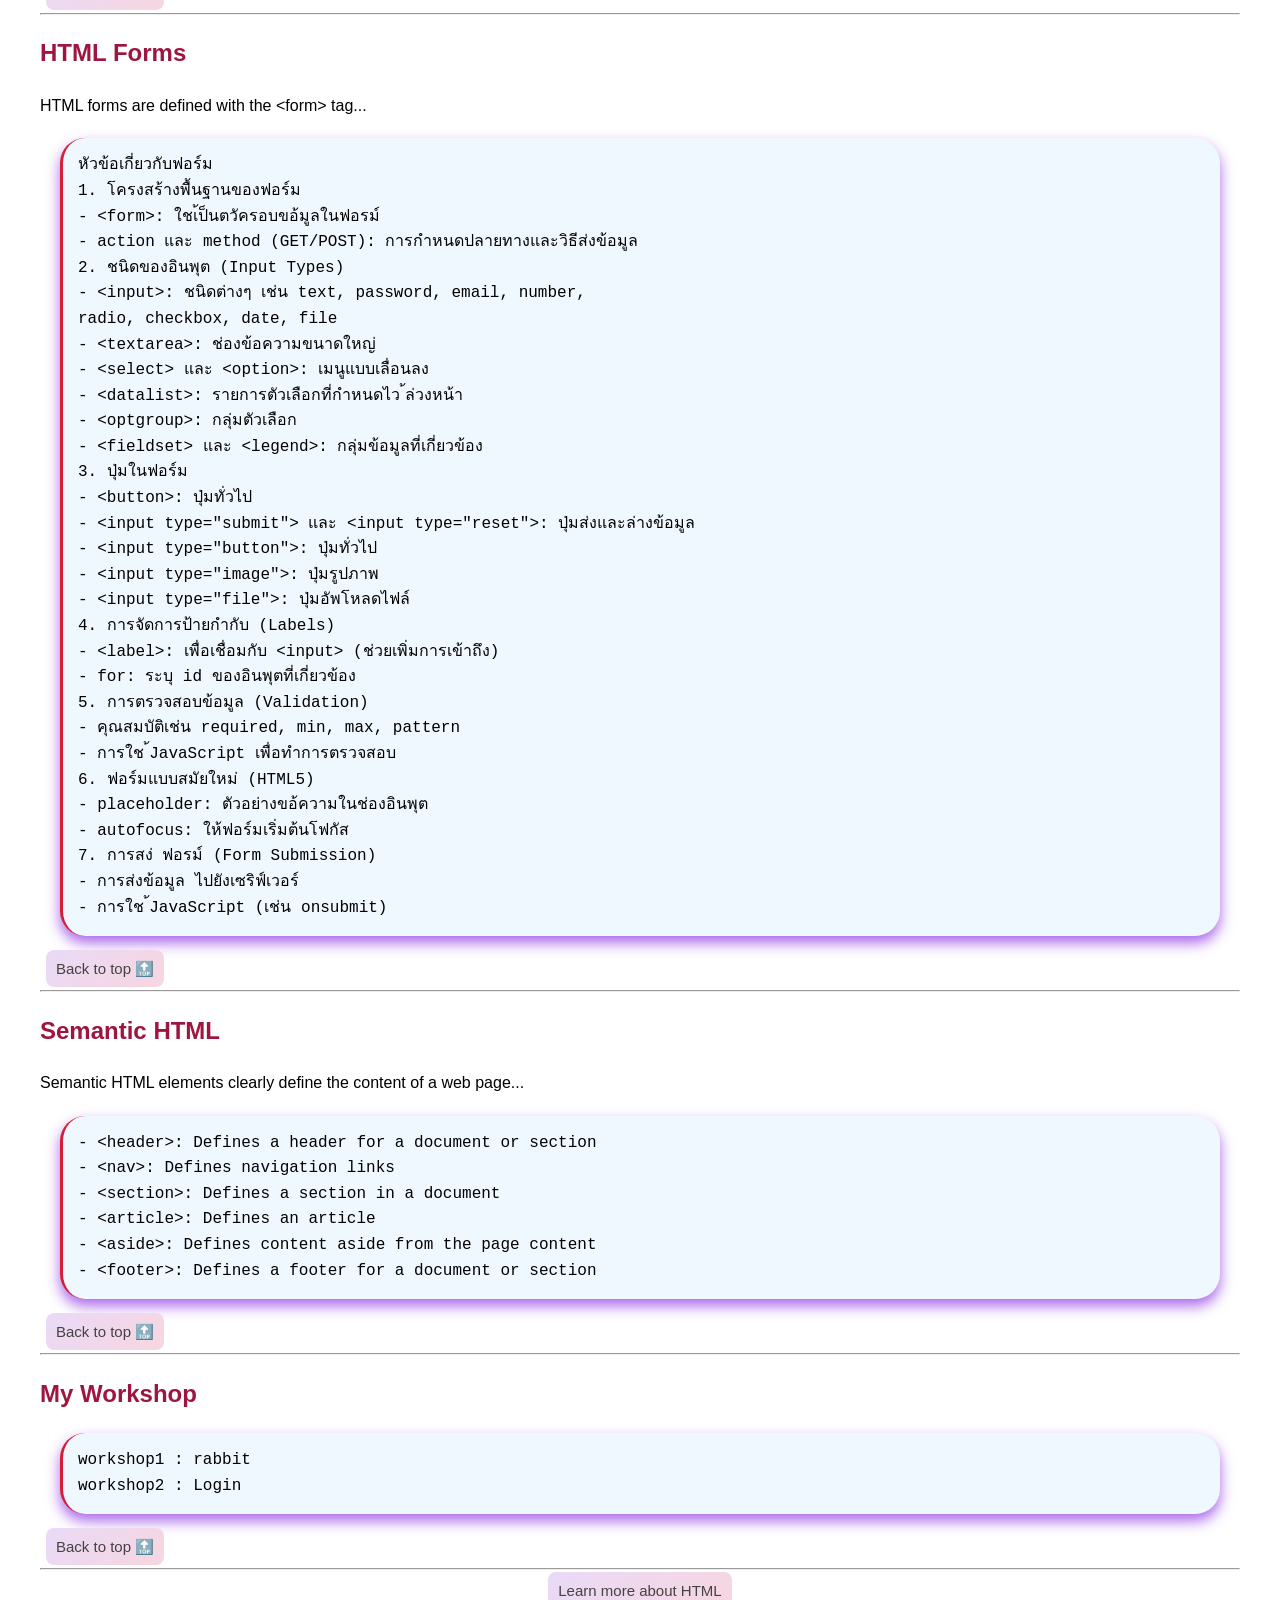
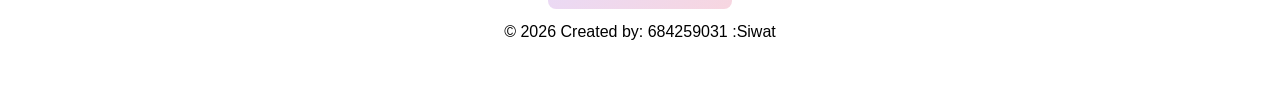
==== commit 1779ea9e: "Update index.html" ====
--- a/index.html
+++ b/index.html
@@ -14,16 +14,39 @@
         }
 
         body {
-            font-family: Arial, Helvetica, sans-serif;
-            background-color: rgb(180, 189, 190);
-            margin: 30px;
-
-            line-height: 1.5;
+            font-family: 'Segoe UI', Tahoma, Geneva, Verdana, sans-serif;
+            
+            background-size: cover;
+            background-position: center;
+
+            color: #000000;
+            line-height: 1.6;
+
+            margin: 0;
+            padding: 0 40px 40px 40px; 
         }
 
         h1 {
             color: rgb(158, 22, 63);
             text-align: center;
+        }
+
+        ul {
+        display: grid;
+        grid-template-columns: repeat(6, 1fr);
+        gap: 10px 20px;
+        list-style-type: disc;
+        padding-left: 20px;
+
+        list-style-type: none;
+        }
+
+        li{
+            text-align: center;
+            display: flex; 
+            width: 100%; 
+
+            align-items: center; 
         }
 
         h2 {
@@ -34,17 +57,36 @@
             background-color: aliceblue;
             padding: 15px;
             border-left: 3px solid rgb(211, 32, 56);
+            border-radius: 25px;
 
             white-space: pre-wrap;
             font-size: 16px;
+
+            box-shadow: 0 7px 14px rgba(137, 43, 226, 0.712);
+
+            margin: 20px;
         }
 
         a {
+            color: #464242;
+            width: 100%;
+            font-size: 15px;
+            weight: 20px;
             text-decoration: none;
+            background: linear-gradient(135deg, #e9daf7 0%, #f7d6e0 100%); 
+
+            margin: 6px;
+            padding: 10px;
+
+            border-radius: 8px;
+
         }
 
         a:hover {
-            color: #f7107c;
+            color: #e50969;
+            background-color: rgba(255, 255, 255, 0.445);
+            transition: 1.2s;
+            box-shadow: 0 0 20px rgba(247, 16, 124, 0.6); 
             /*text-decoration: underline ;*/
         }
 
@@ -59,9 +101,9 @@
 
     <h1 id="top">HTML Tutorial</h1>
     <hr>
-    <P>Welcome to the HTML tutorial. Click on the topics below to start learning:</P>
+    <P class="text-center">👉Welcome to the HTML tutorial. Click on the topics below to start learning👈</P>
     <!--Topics-->
-    <h2>Topics</h2>
+    <h1>Topics</h1>
     <ul>
         <li><a href="#Introduction">Introduction to HTML</a></li>
         <li><a href="#Structure">HTML Document Structure</a></li>
@@ -73,7 +115,7 @@
         <li><a href="#Images">Adding Images</a></li>
         <li><a href="#Tables">Creating Tables</a></li>
         <li><a href="#Forms">HTML Forms</a></li>
-        <li>Embedding Multimedia (Audio & Video)</li>
+        <li><a href="#">Embedding Multimedia(Audio&Video)</a></li>
         <li><a href="#Semantic">Semantic HTML</a></li>
     </ul>
     <hr>
@@ -91,7 +133,7 @@
     - Browsers do not display the HTML tags, but use them to render the content of the page
     - HTML can embed programs written in a scripting language such as JavaScript, which affects the behavior and content of web pages
     - HTML is not a programming language, but a markup language</pre>
-    <a href="#top">Back to top</a>
+    <a href="#top">Back to top 🔝</a>
     <hr>
 
     <h2 id="Structure">HTML Document Structure</h2>
@@ -110,12 +152,12 @@
     - ใช้เพื่อกำหนดคุณสมบัติเพิ่มเติม เช่น href, src, width, height
     ตัวอย่าง: &lt;h1&gt;Hello, World!&lt;/h1&gt;
     &lt;img src="image.jpg" alt="A description of the image"&gt;</pre>
-    <a href="#top">Back to top</a>
+    <a href="#top">Back to top 🔝</a>
     <hr>
 
     <h2 id="Heading">Heading</h2>
     <p>HTML headings are defined with the &lt;h1&lt; to &lt;h6&lt; tags...</p>
-    <a href="w03-01-heading.html">Workshop 1 | </a>
+    <a href="w03-01-heading.html">Workshop 1  </a>
     <a href="w03-02-heading.html">Workshop 2</a>
     <pre>
         - &lt;h1&gt;: Heading 1
@@ -124,7 +166,7 @@
         - &lt;h4&gt;: Heading 4
         - &lt;h5&gt;: Heading 5
         - &lt;h6&gt;: Heading 6</pre>
-    <a href="#top">Back to top</a>
+    <a href="#top">Back to top 🔝</a>
     <hr>
 
     <h2 id="Paragraph">Paragraph</h2>
@@ -132,11 +174,10 @@
     <p>HTML paragraphs are defined with the &lt;p&lt; tag...</p>
     <pre>
         - &lt;p&gt;: Paragraph</pre>
-    <a href="#top">Back to top</a>
+    <a href="#top">Back to top 🔝</a>
     <hr>
 
     <h2 id="Text">Text Formatting</h2>
-    <a>workshop</a>
     <p>HTML provides various elements to format text...</p>
     <a href="w04-01-formating.html">formating</a>
     <pre>
@@ -160,7 +201,7 @@
         - &lt;blockquote&gt;: Block quotation
         - &lt;q&gt;: Inline quotation
         - &lt;code&gt;: Code snippet</pre>
-    <a href="#top">Back to top</a>
+    <a href="#top">Back to top 🔝</a>
     <hr>
 
     <h2 id="Links">Creating Links</h2>
@@ -185,7 +226,7 @@
     - Download links:
     - Use the download attribute to create a download link
     - Example: &lt;a href="file.txt" download&gt;Download Text File&lt;/a&gt;</pre>
-    <a href="#top">Back to top</a>
+    <a href="#top">Back to top 🔝</a>
     <hr>
 
     <h2 id="Lists">Lists (Ordered and Unordered)</h2>
@@ -230,7 +271,7 @@
     - Example: &lt;ol style="list-style-type: lower-alpha;"&gt;
     - Example: &lt;ol style="list-style-type: upper-roman;"&gt;
     - Example: &lt;ol style="list-style-type: lower-roman;"&gt;</pre>
-    <a href="#top">Back to top</a>
+    <a href="#top">Back to top 🔝</a>
     <hr>
 
     <h2 id="Images">Adding Images</h2>
@@ -274,7 +315,7 @@
     height: 150px;
     object-fit: cover;
     }</pre>
-    <a href="#top">Back to top</a>
+    <a href="#top">Back to top 🔝</a>
     <hr>
 
     <h2 id="Tables">Creating Tables</h2>
@@ -284,7 +325,7 @@
 - &lt;tr&gt;: Table row
 - &lt;th&gt;: Table header
 - &lt;td&gt;: Table data/cell</pre>
-    <a href="#top">Back to top</a>
+    <a href="#top">Back to top 🔝</a>
     <hr>
 
     <h2 id="Forms">HTML Forms</h2>
@@ -319,7 +360,7 @@
 7. การสง่ ฟอรม์ (Form Submission)
 - การส่งข้อมูล ไปยังเซริฟ์เวอร์
 - การใช ้JavaScript (เช่น onsubmit)</pre>
-    <a href="#top">Back to top</a>
+    <a href="#top">Back to top 🔝</a>
     <hr>
 
     <h2 id="Semantic">Semantic HTML</h2>
@@ -330,13 +371,13 @@
 - &lt;article&gt;: Defines an article
 - &lt;aside&gt;: Defines content aside from the page content
 - &lt;footer&gt;: Defines a footer for a document or section</pre>
-    <a href="#top">Back to top</a>
+    <a href="#top">Back to top 🔝</a>
     <hr>
 
     <h2>My Workshop</h2>
     <pre>workshop1 : rabbit
 workshop2 : Login</pre>
-    <a href="#top">Back to top</a>
+    <a href="#top">Back to top 🔝</a>
     <hr>
 
     <div class="text-center">
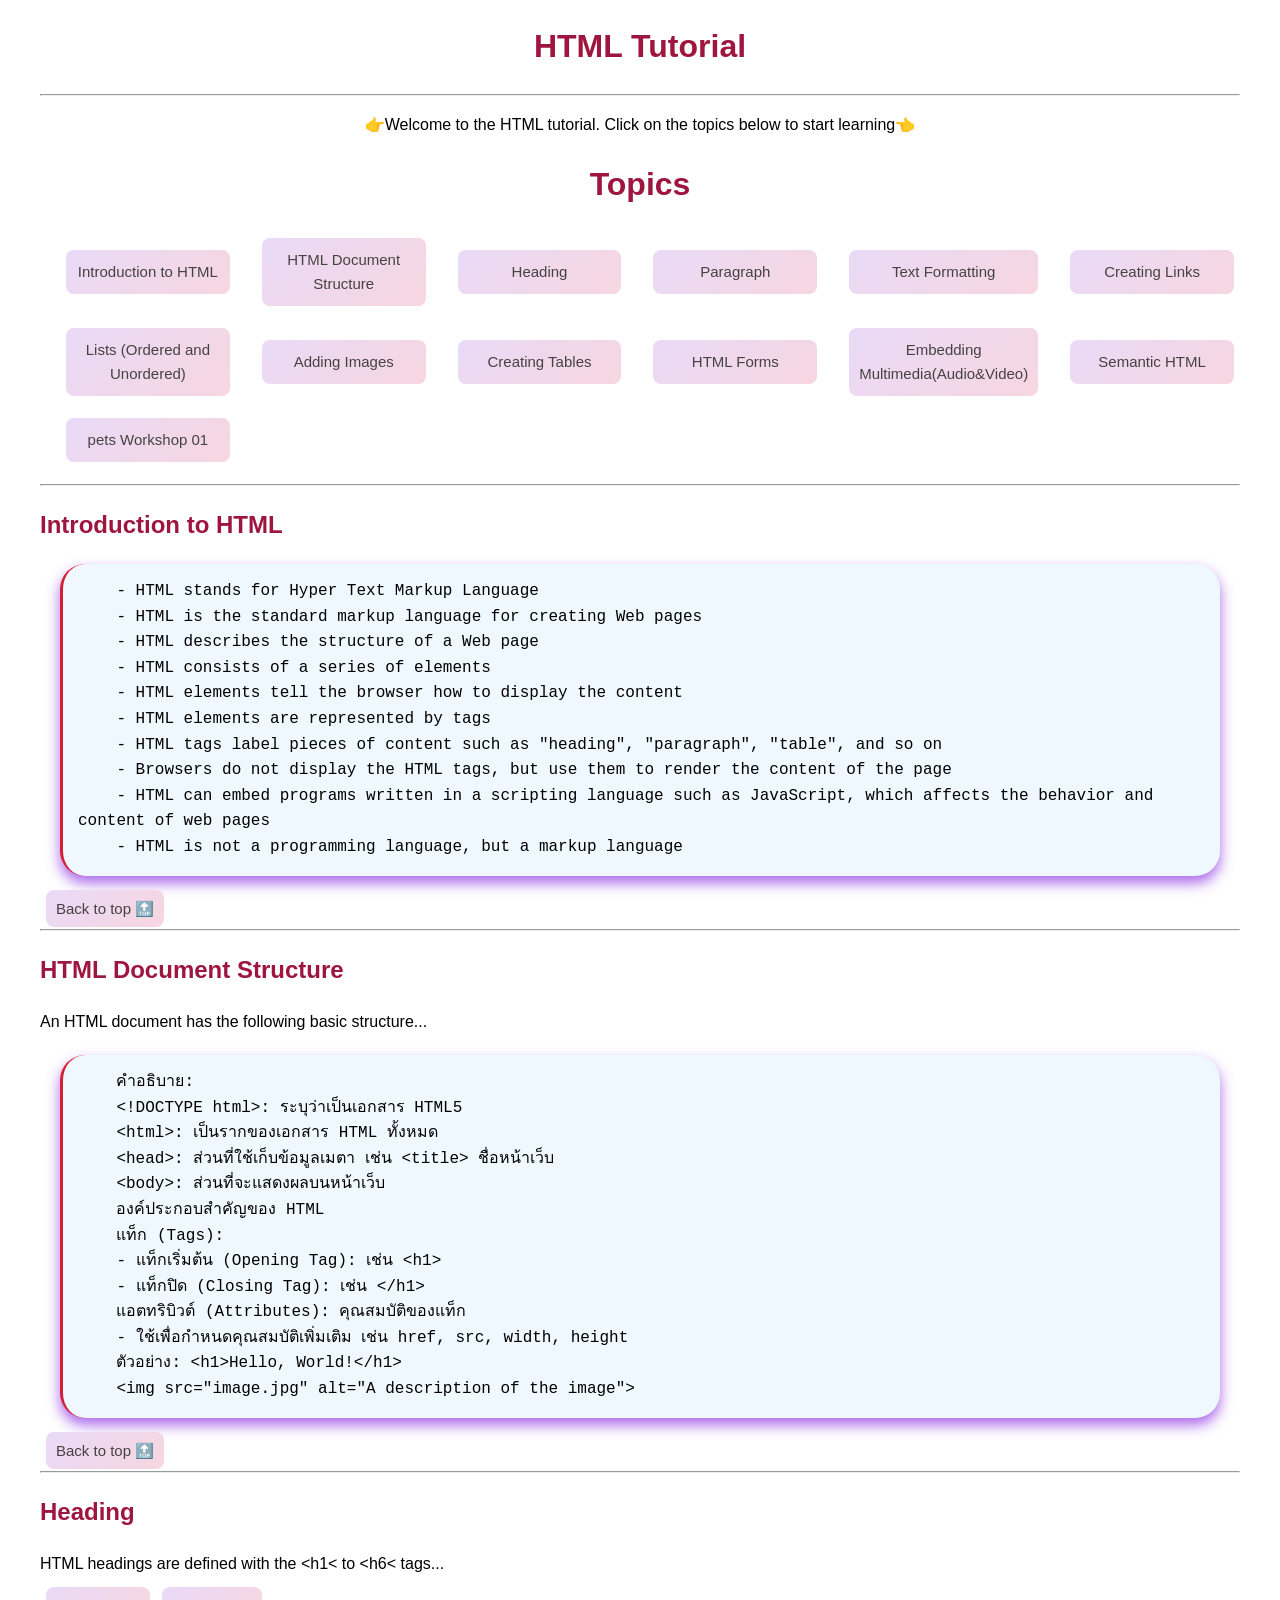
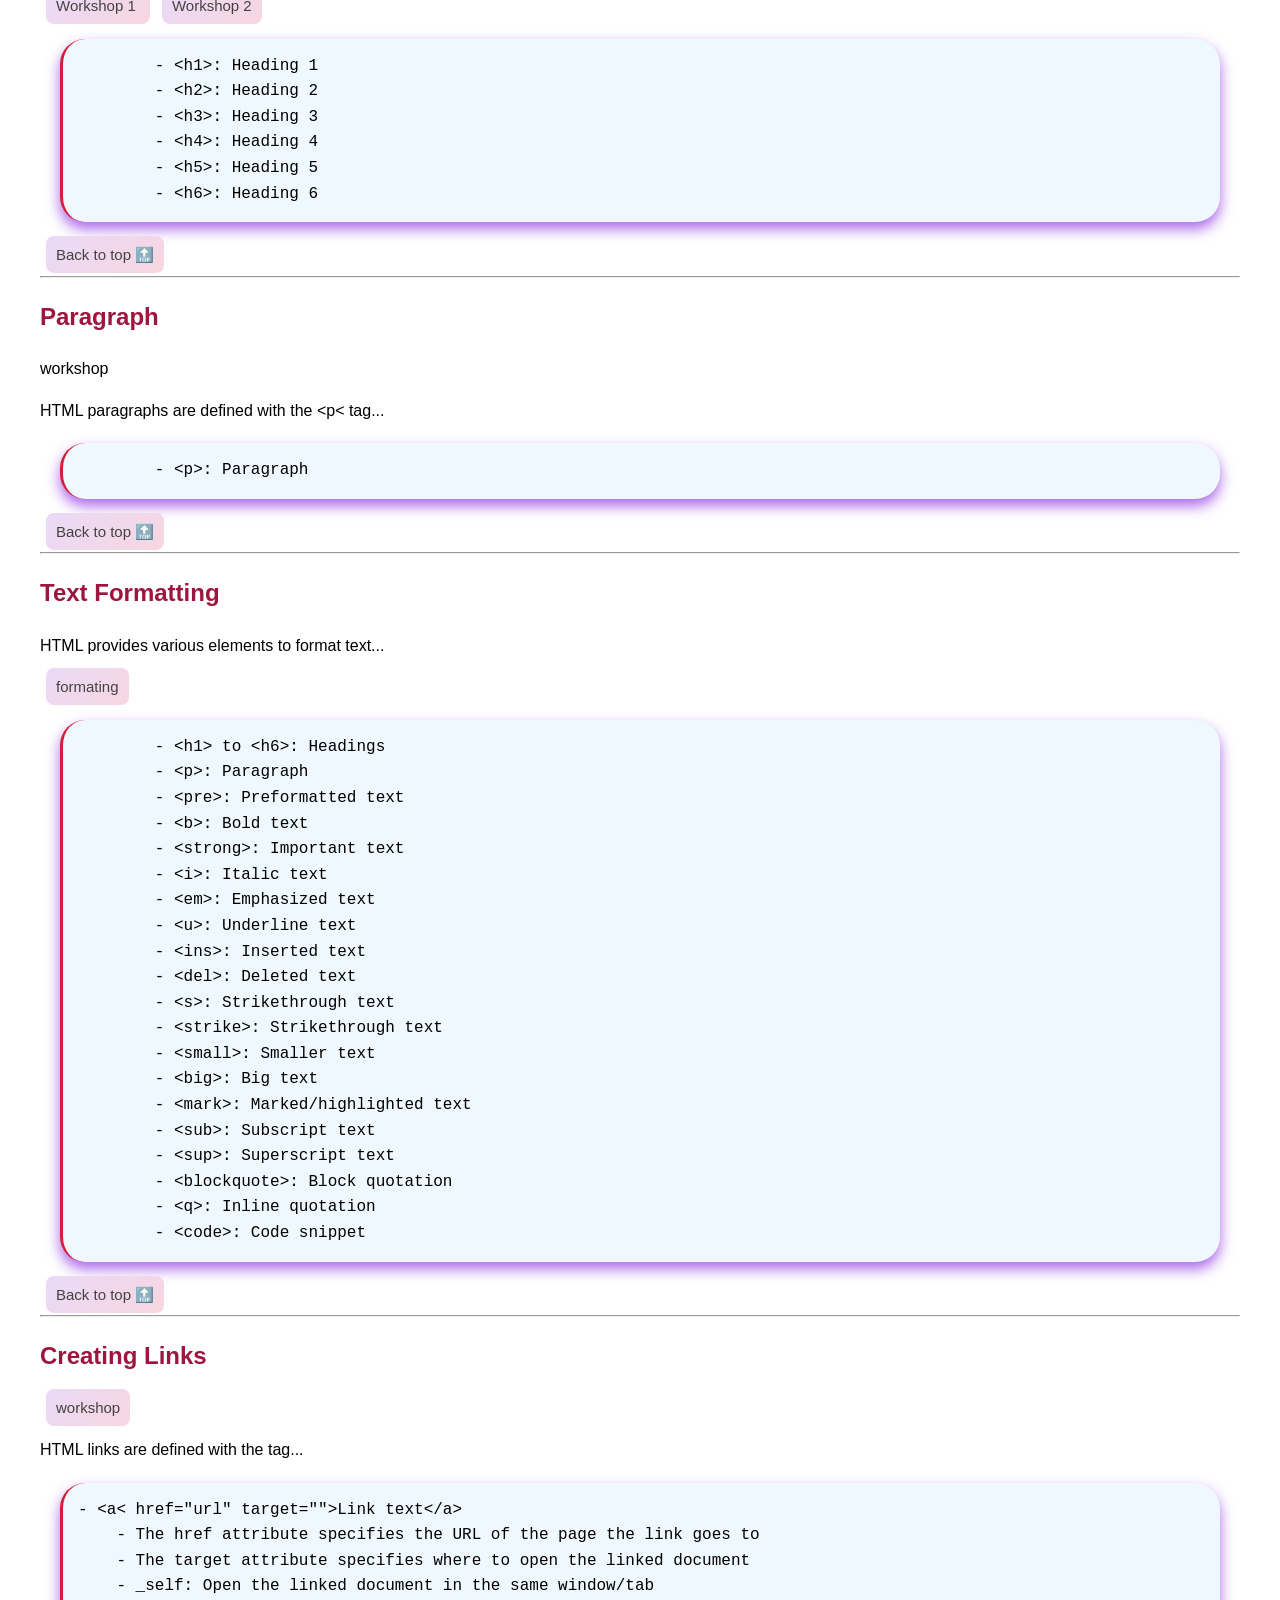
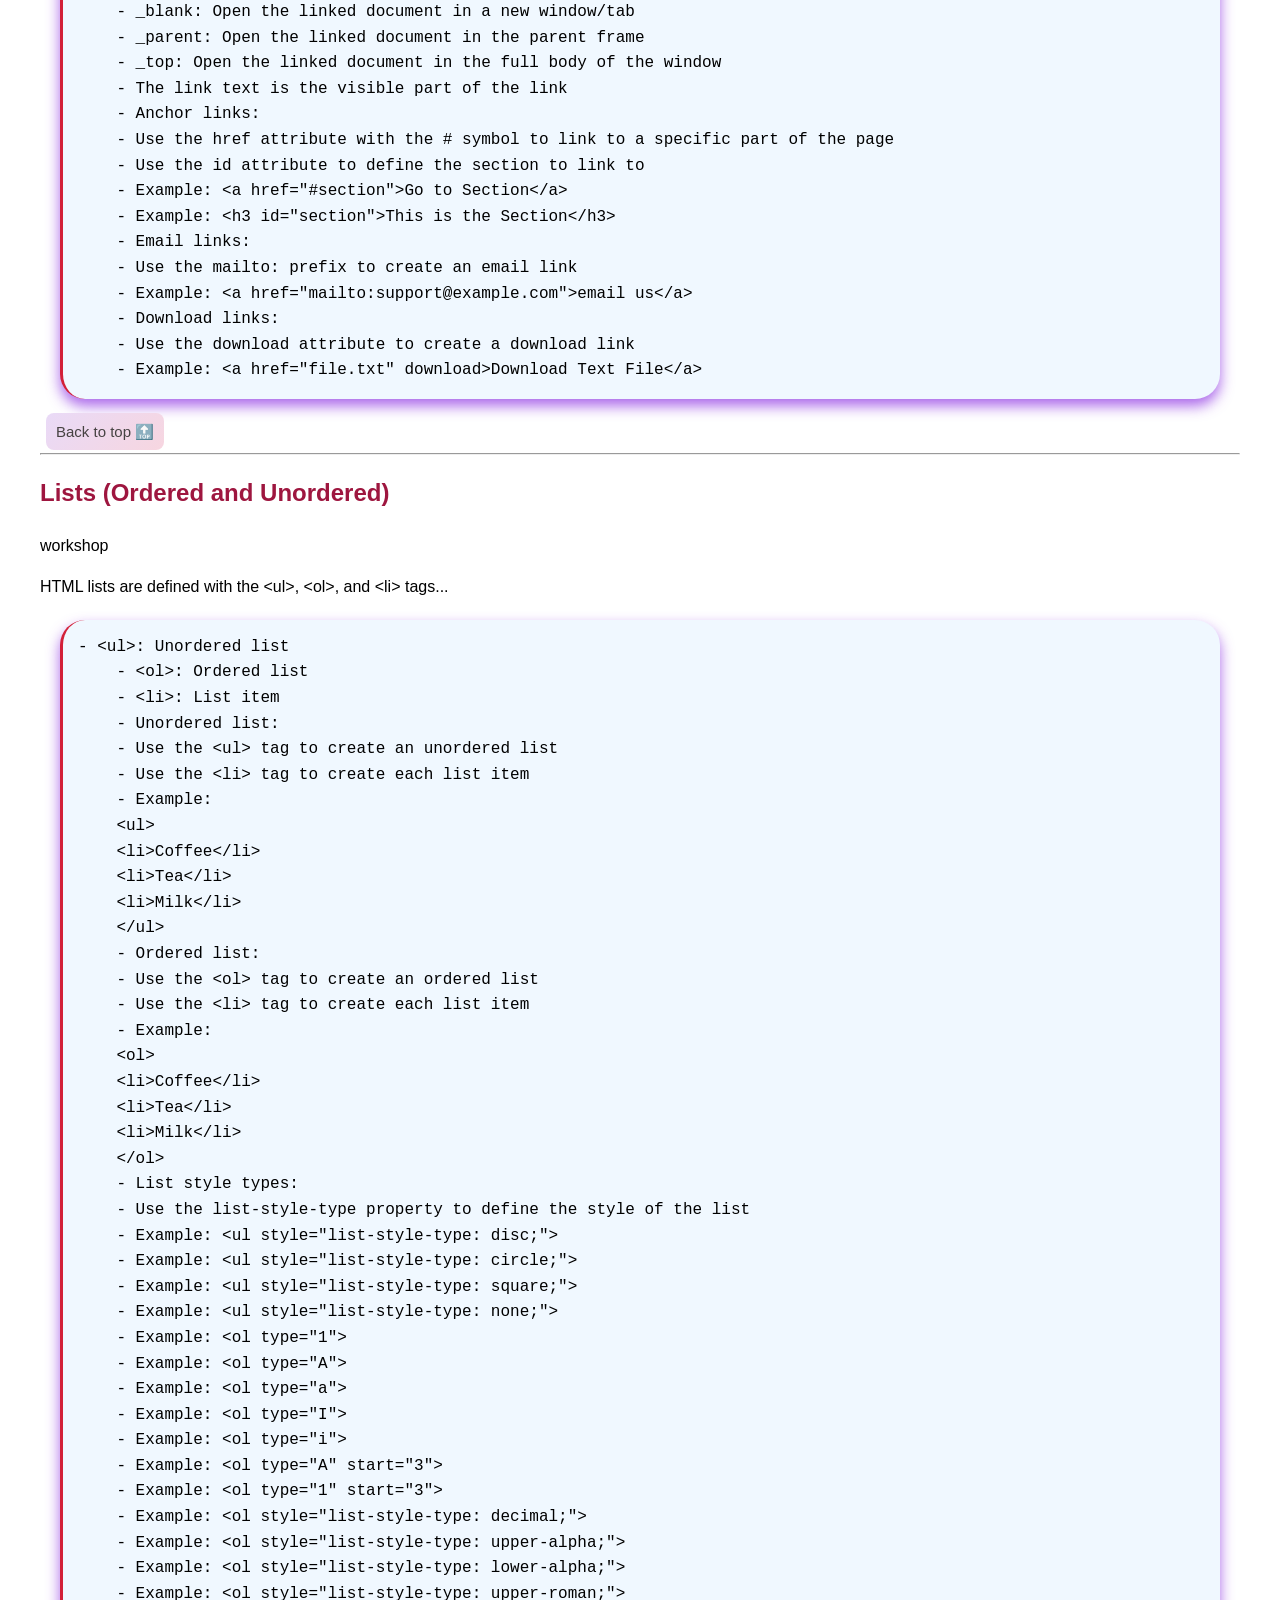
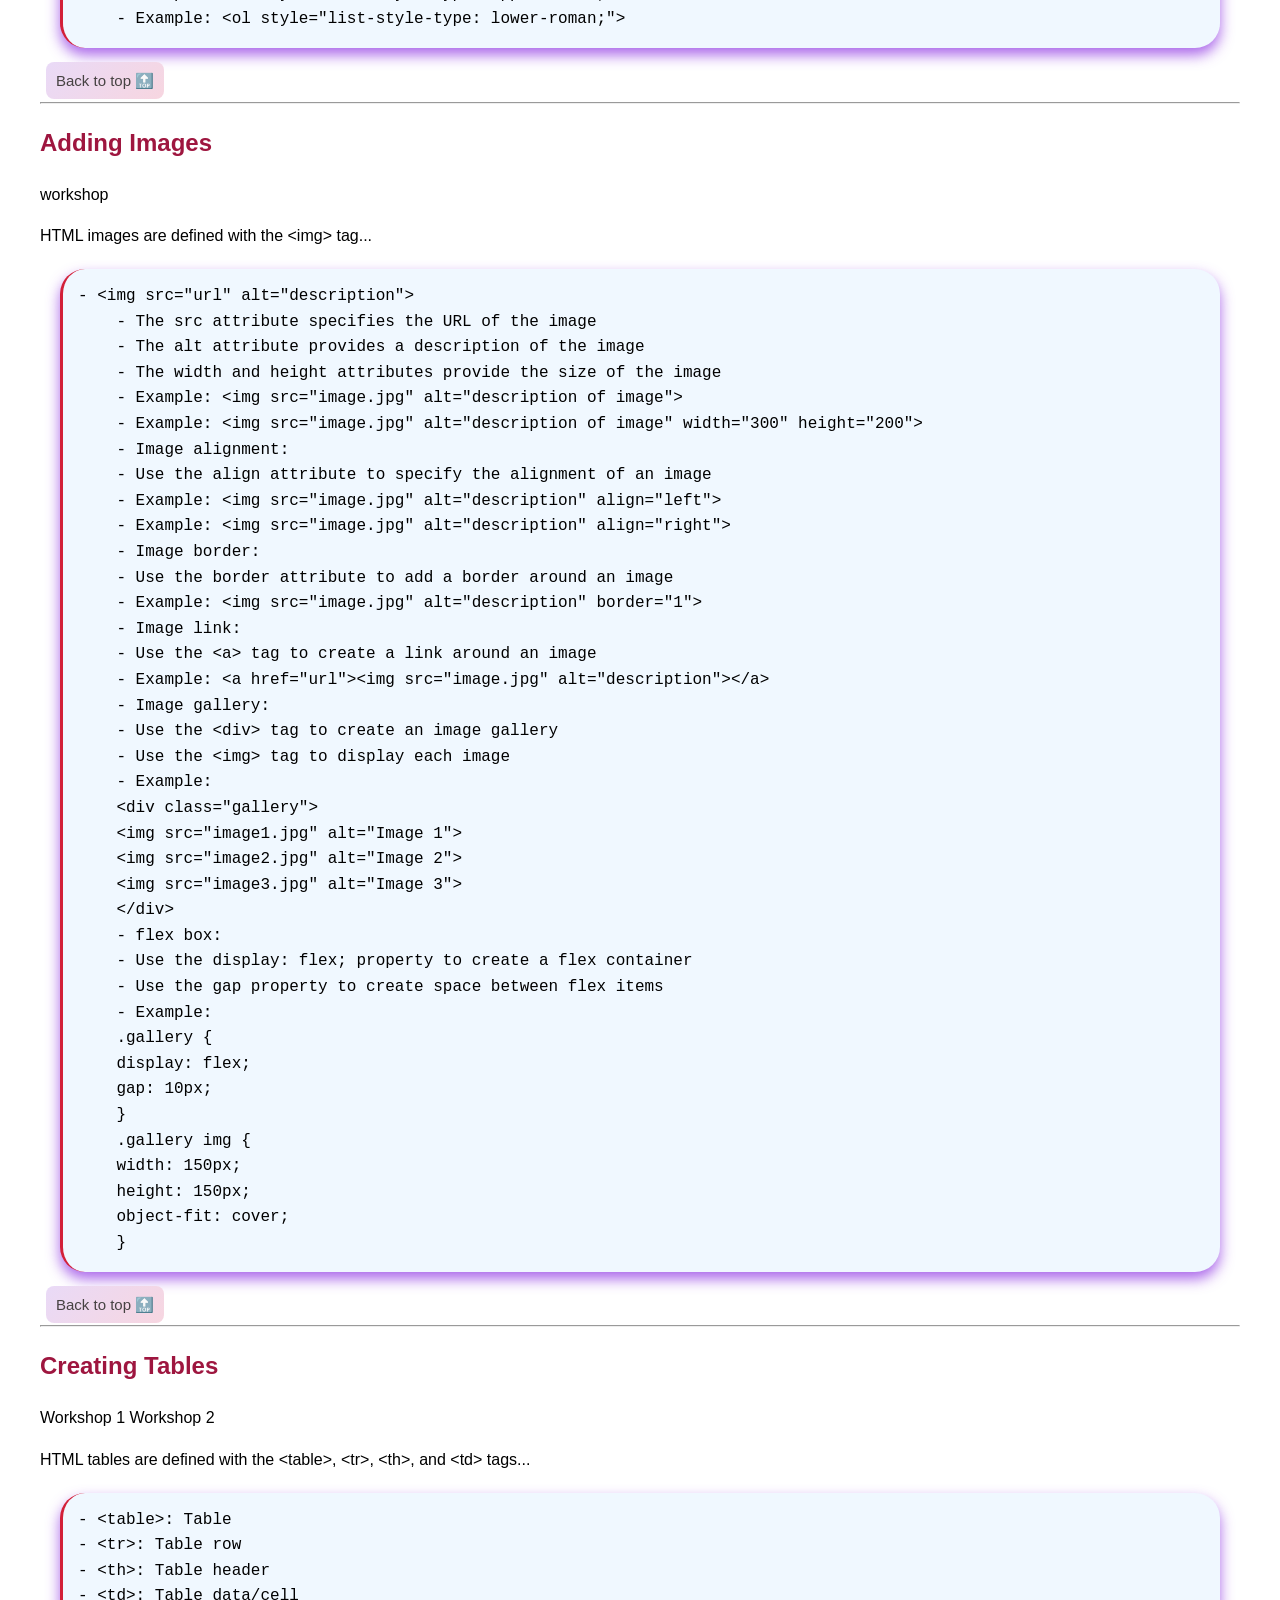
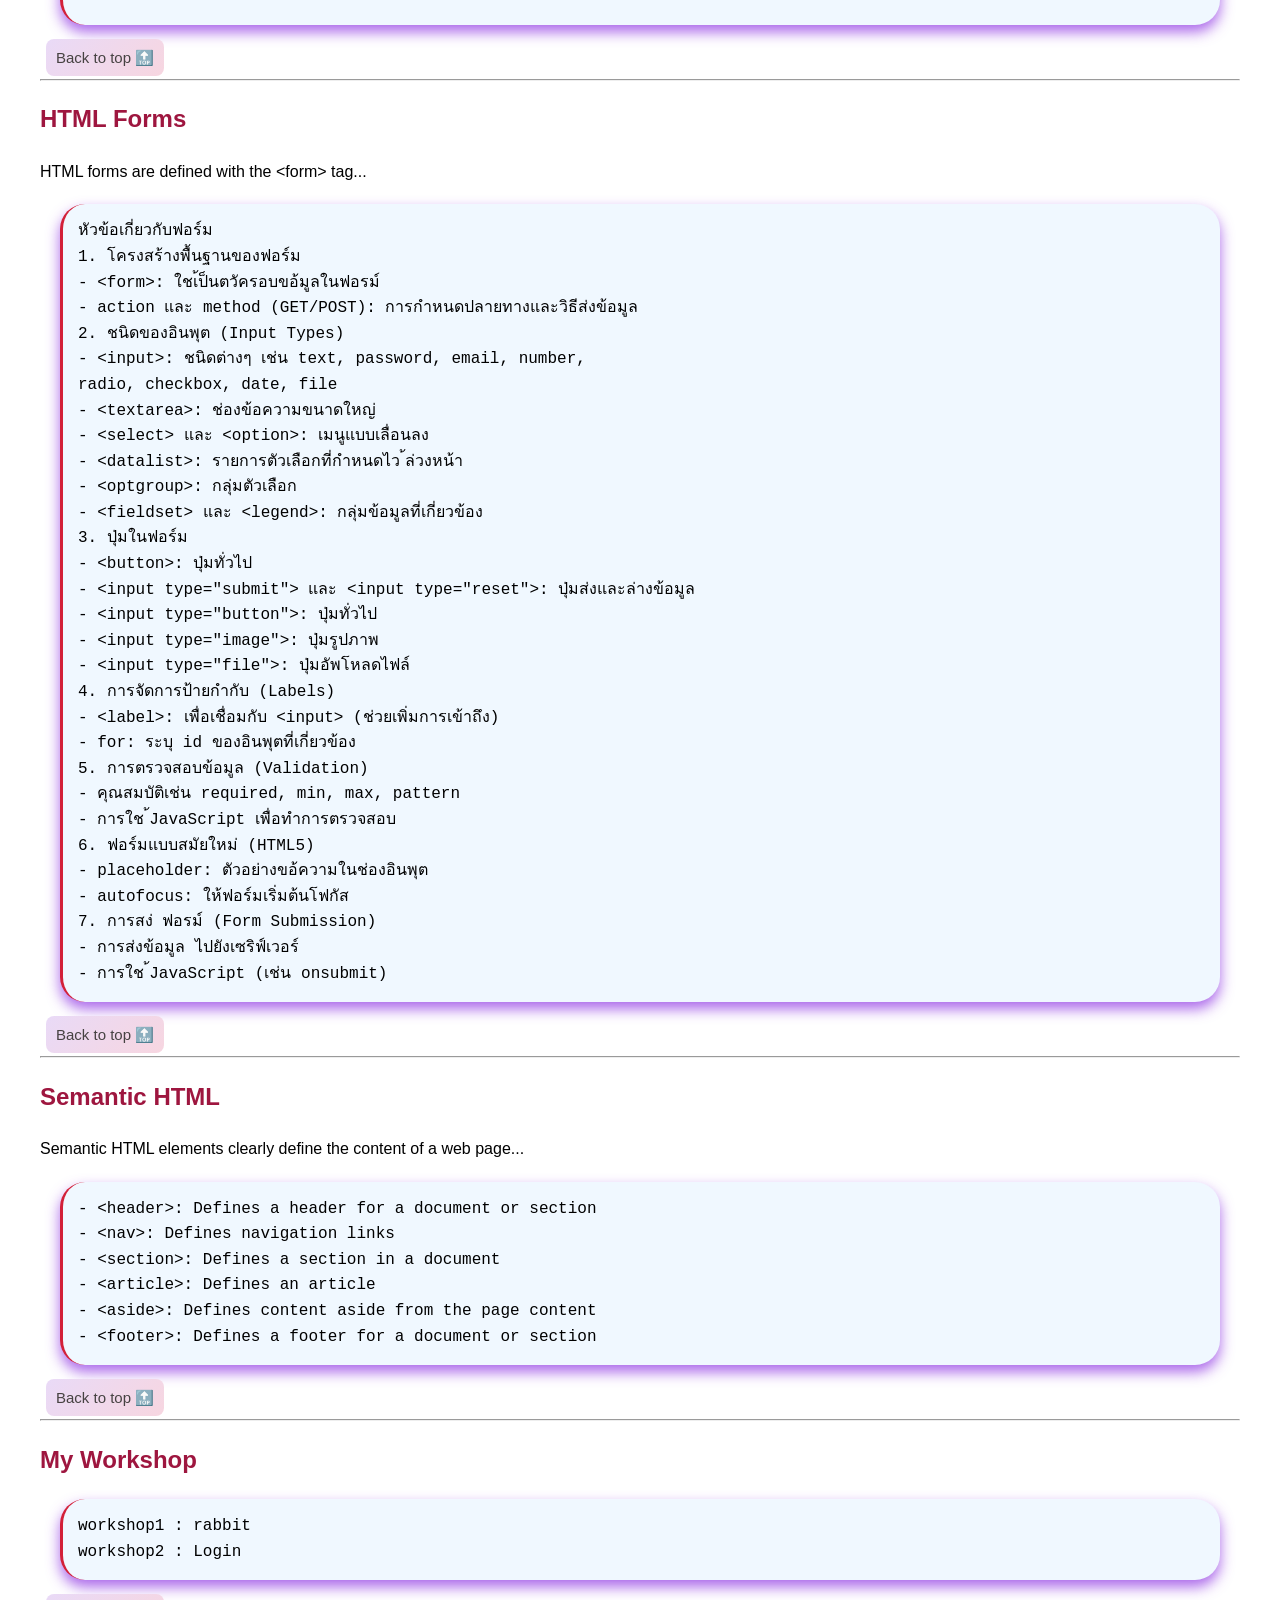
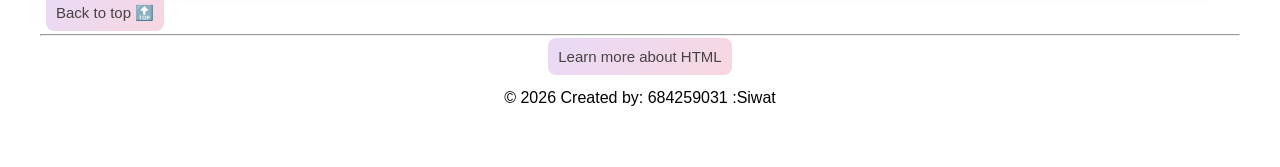
==== commit fdd35e00: "pets01" ====
--- a/index.html
+++ b/index.html
@@ -117,6 +117,7 @@
         <li><a href="#Forms">HTML Forms</a></li>
         <li><a href="#">Embedding Multimedia(Audio&Video)</a></li>
         <li><a href="#Semantic">Semantic HTML</a></li>
+        <li><a href="pets01/index.html">pets Workshop 01</a></li>
     </ul>
     <hr>
 
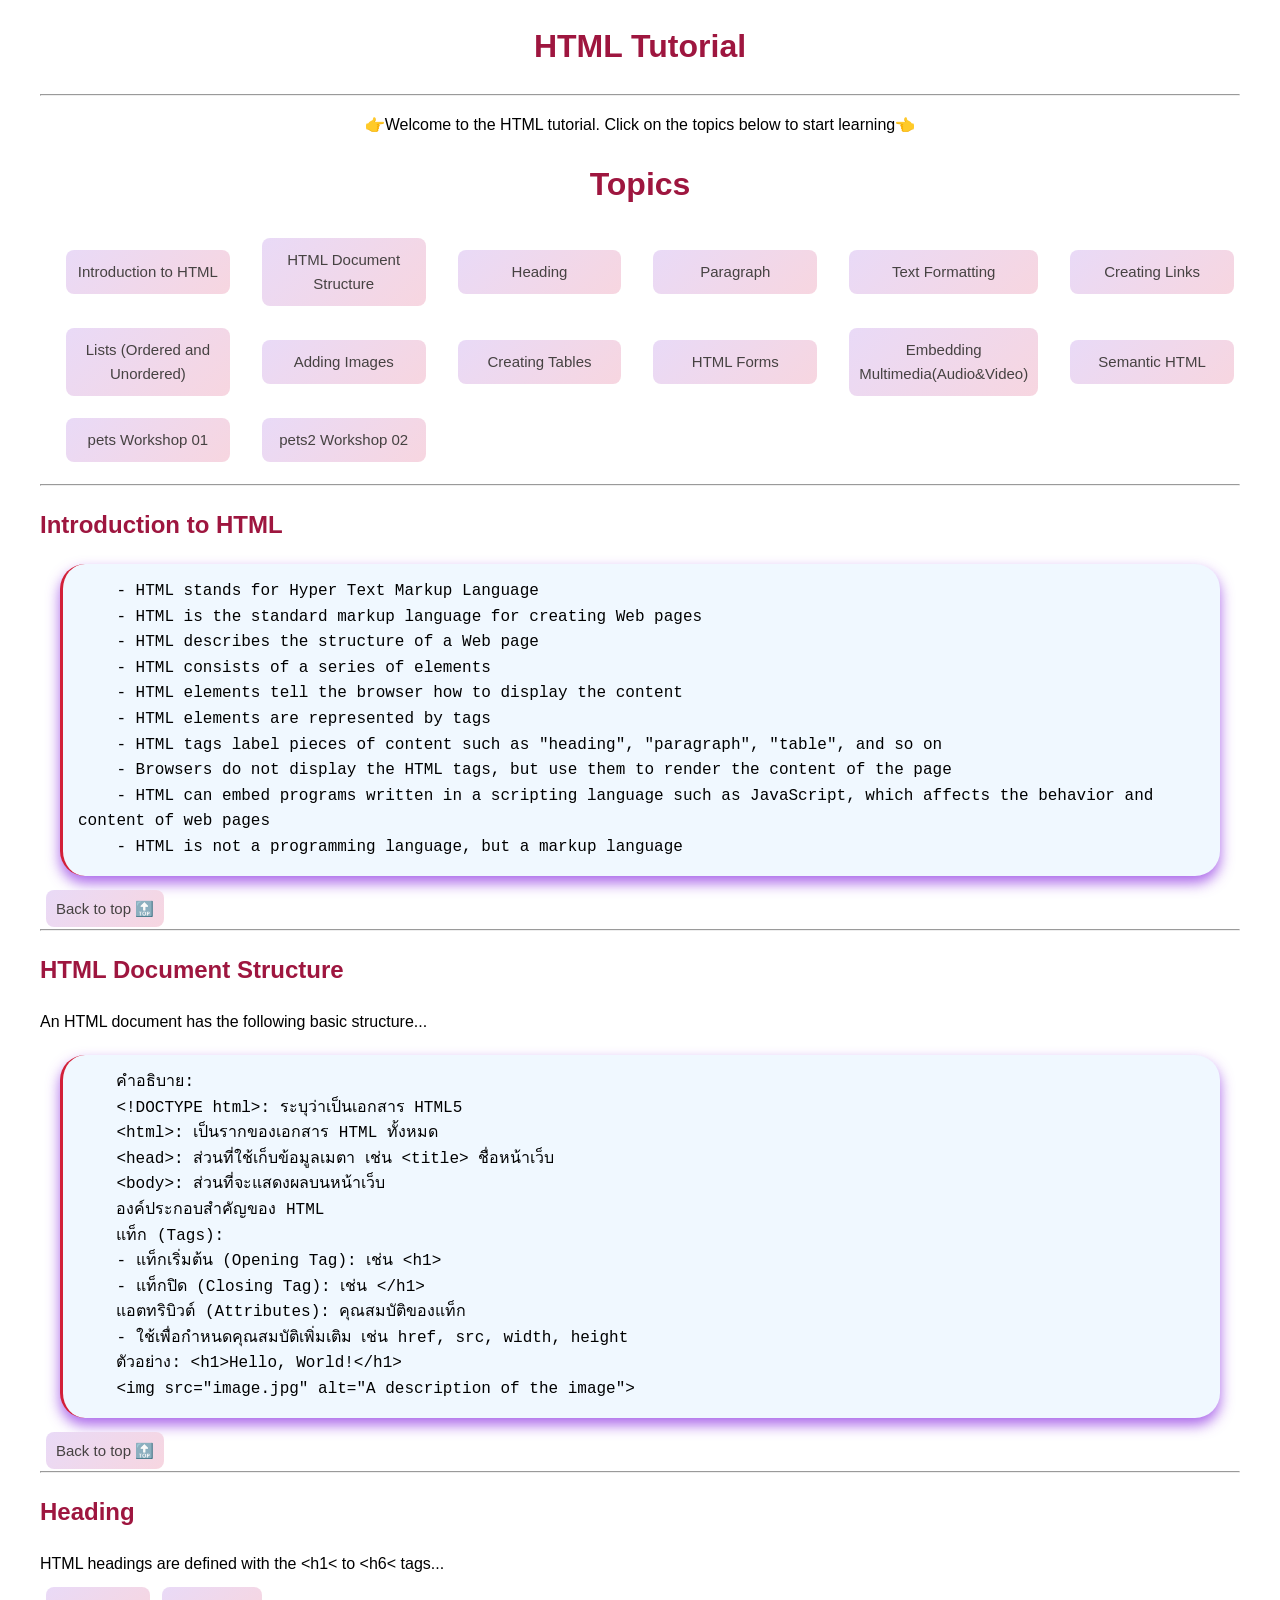
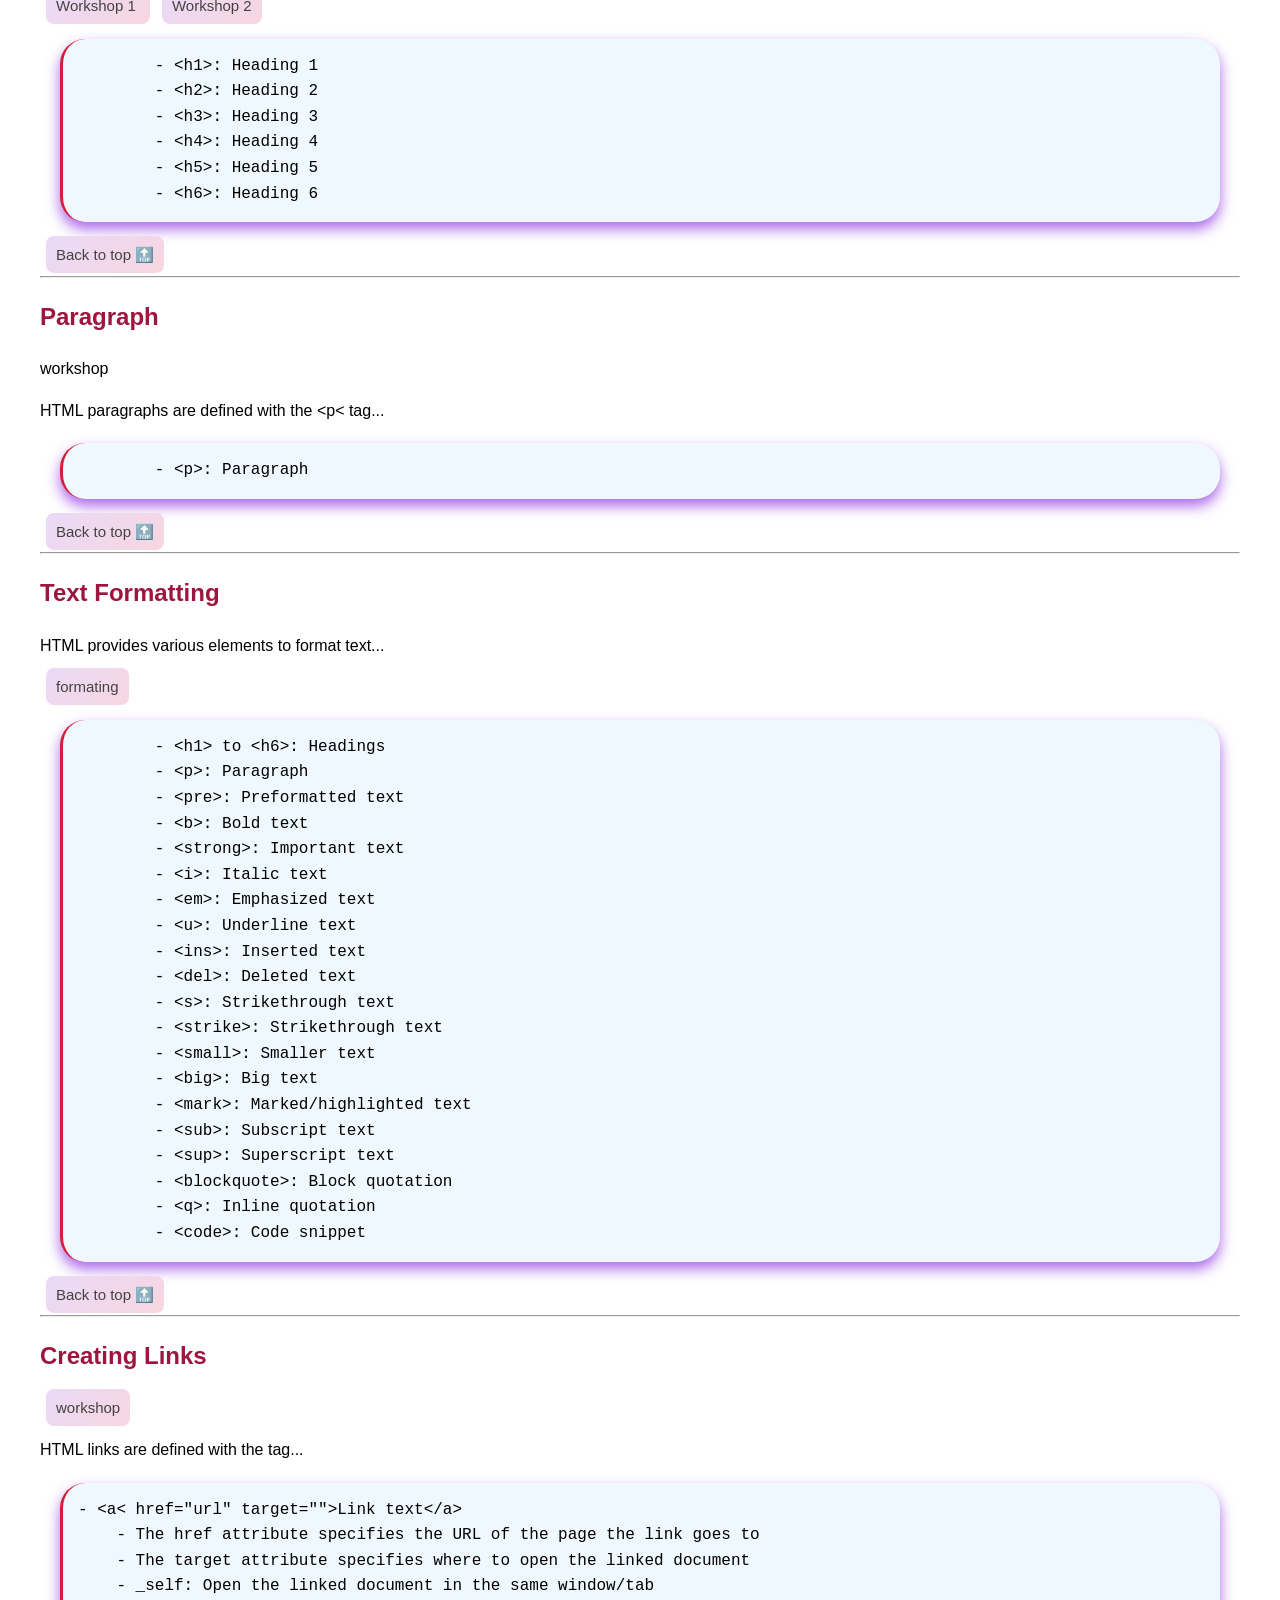
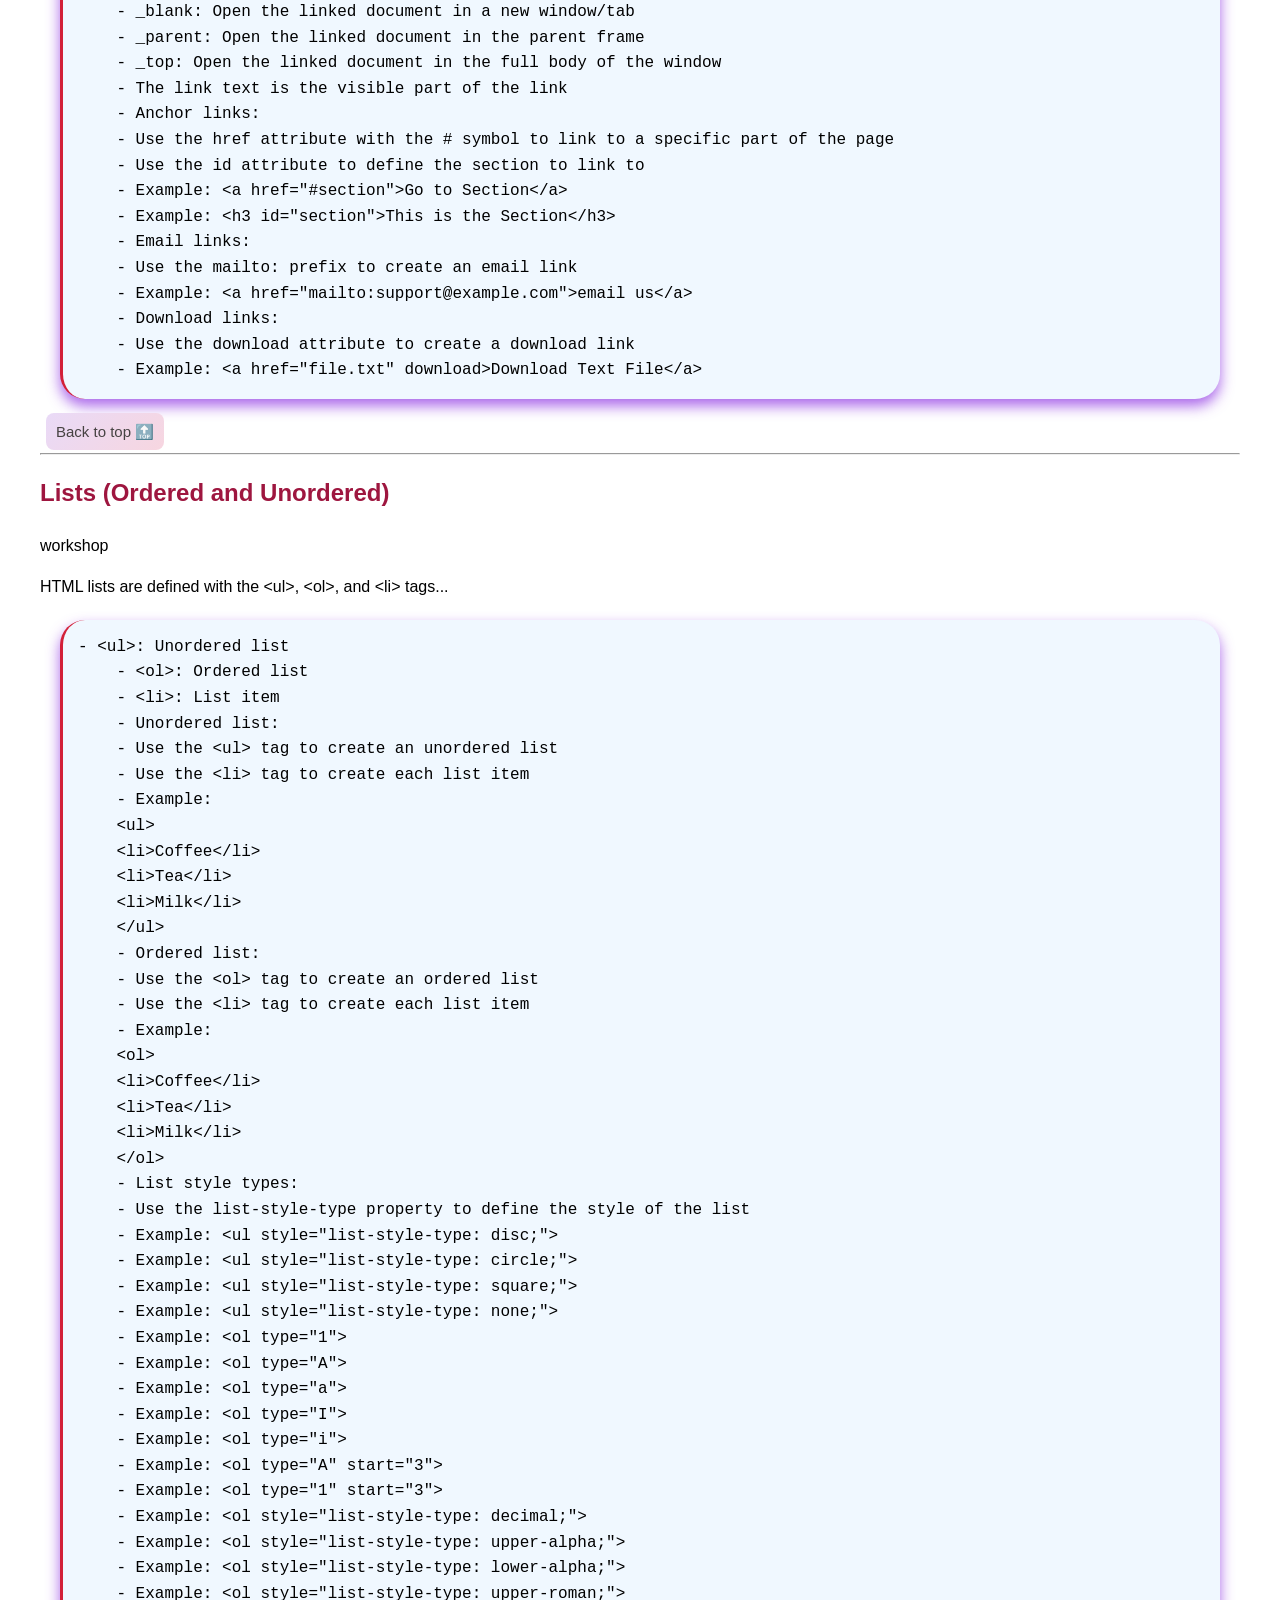
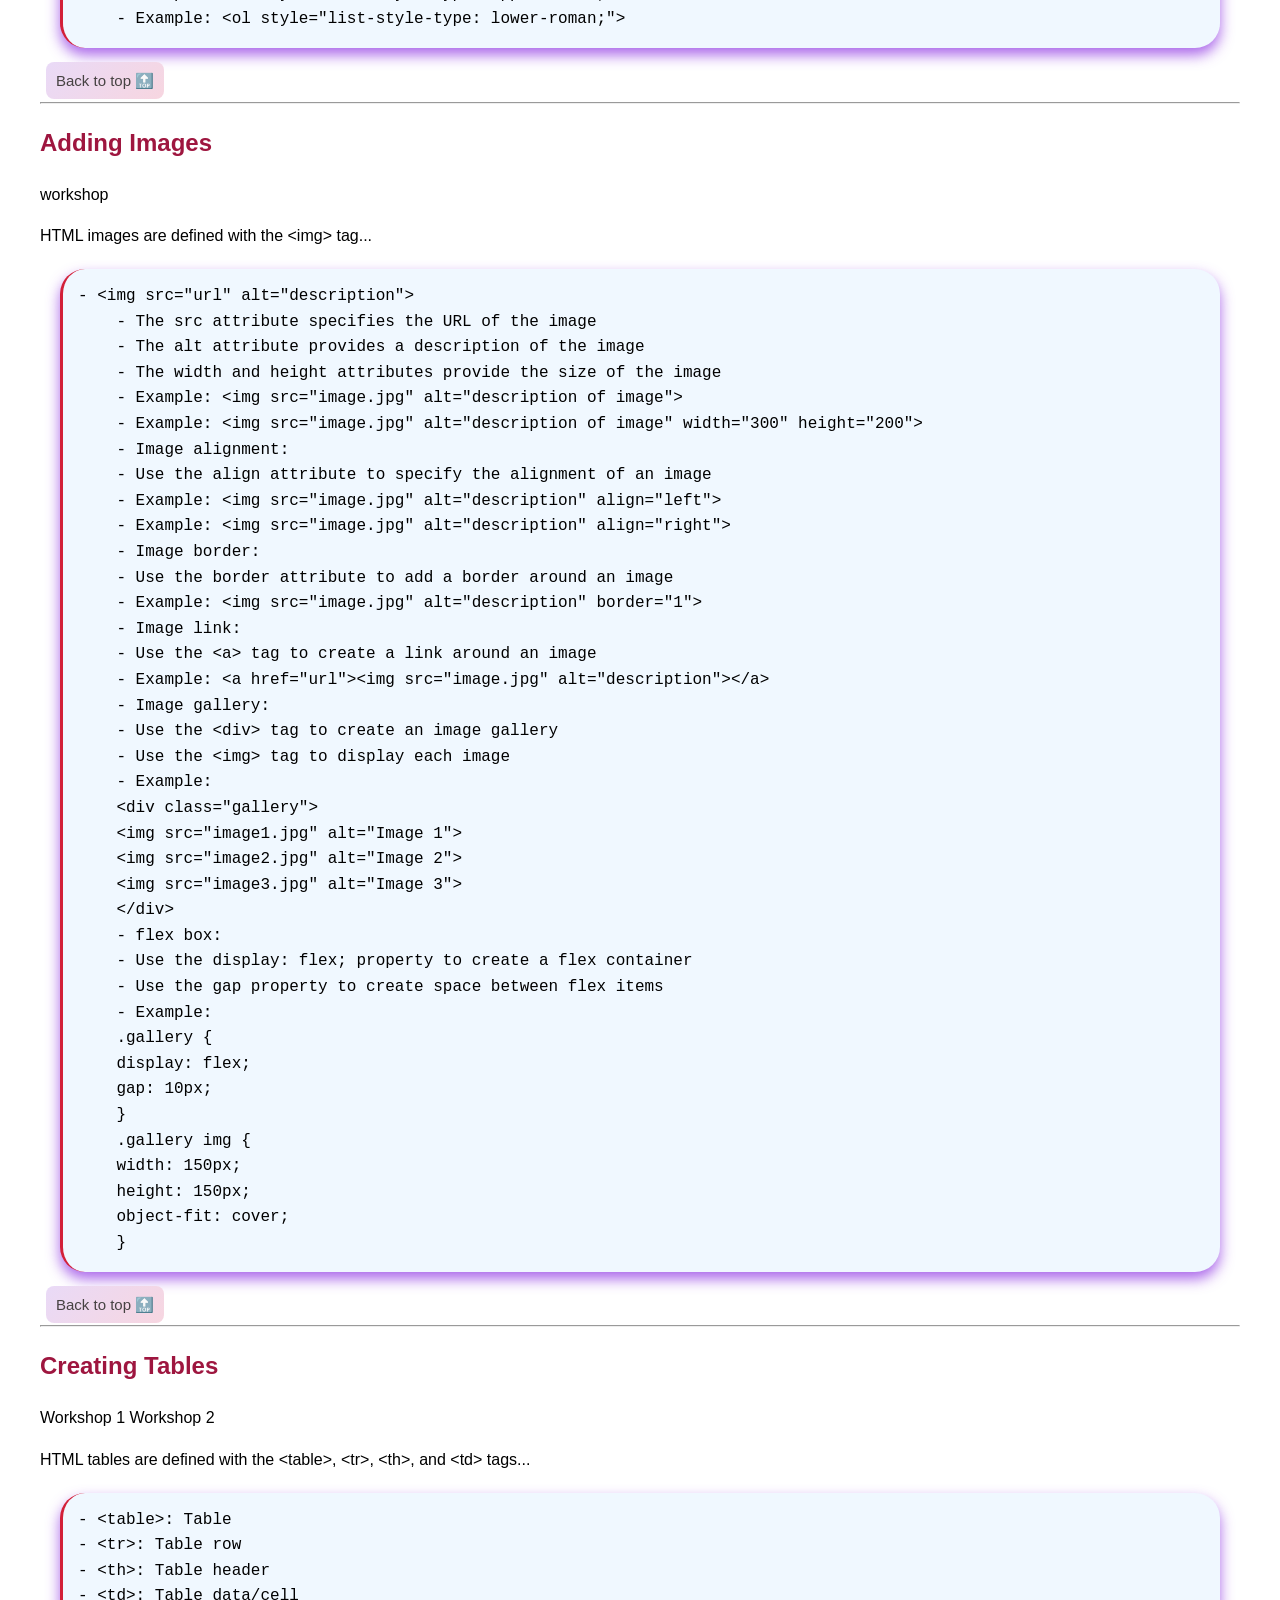
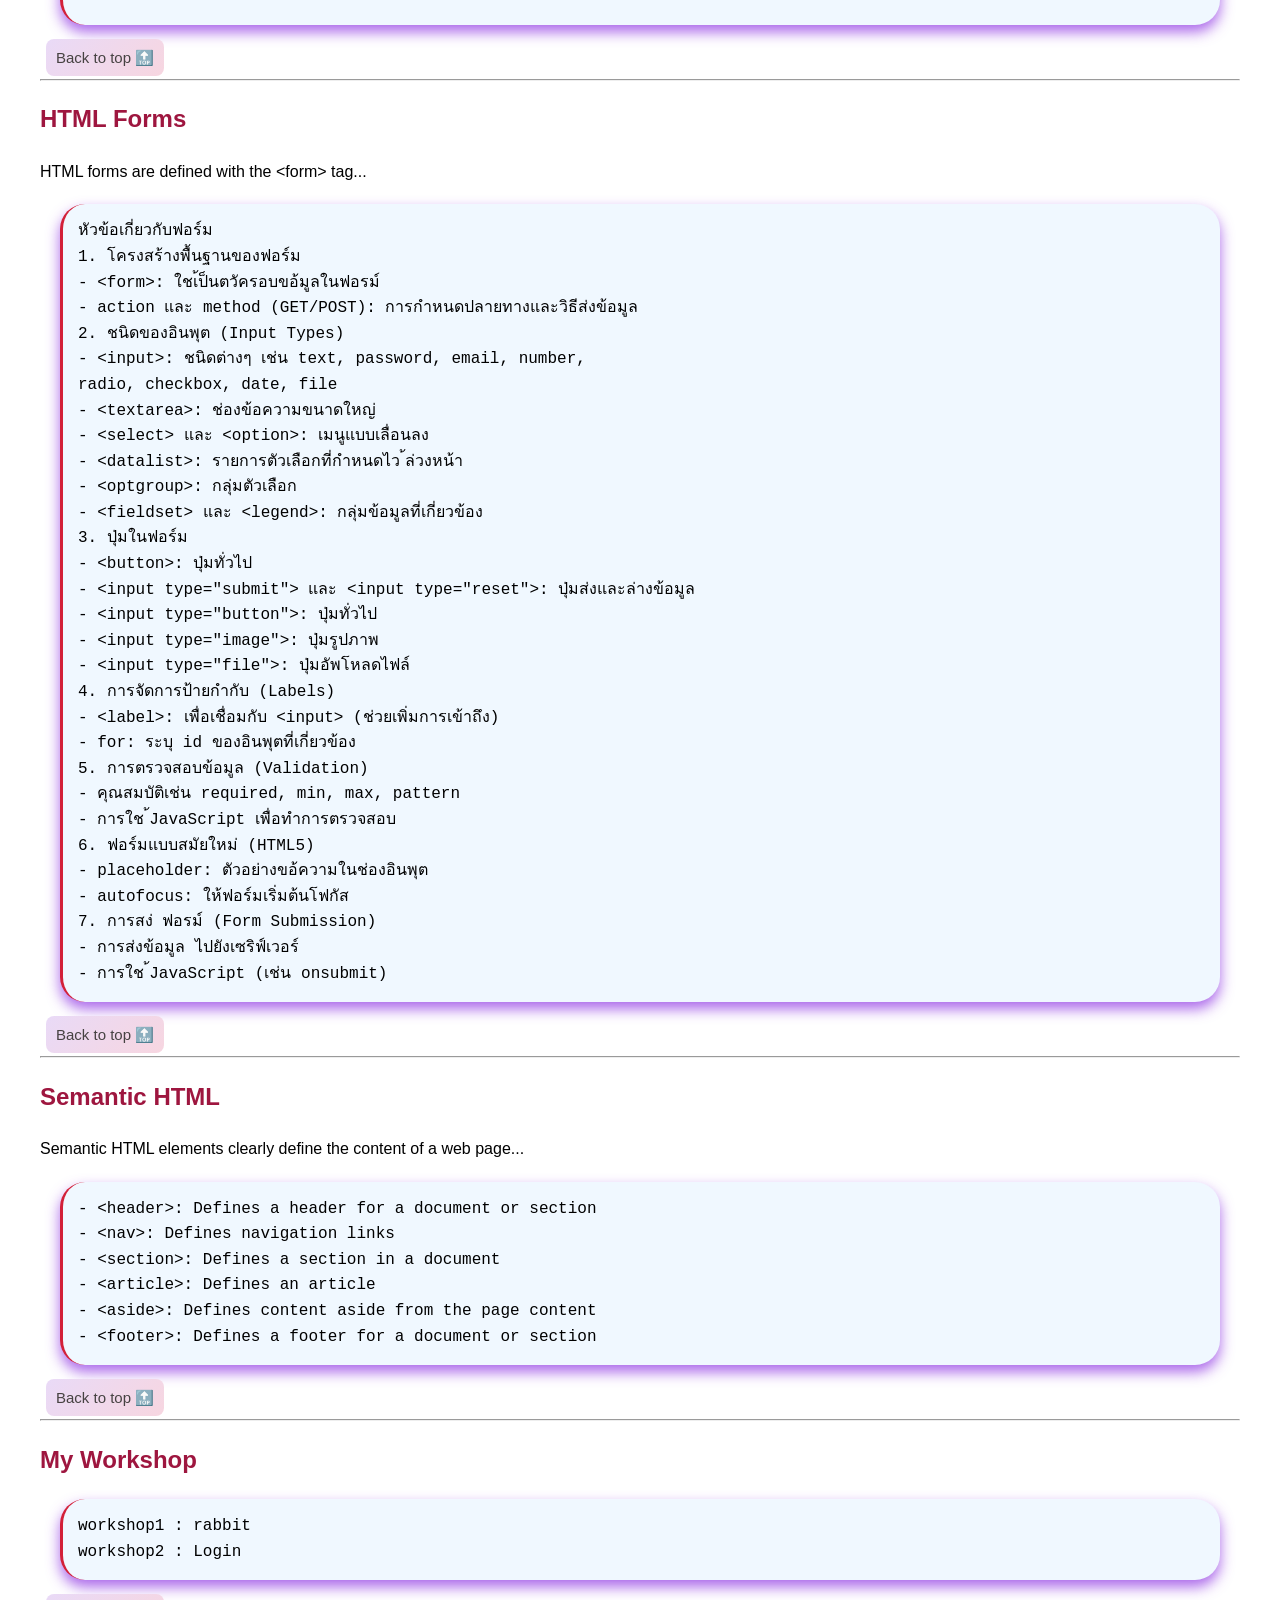
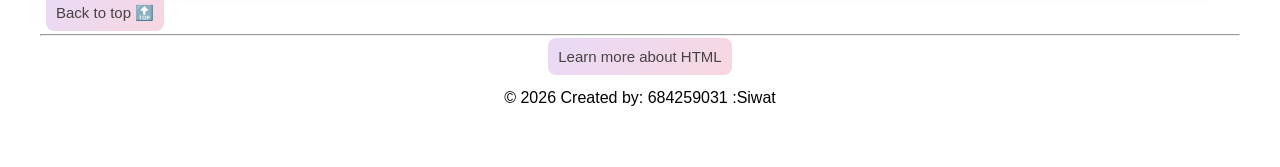
==== commit cf4baf84: "add pets02 and update link pets02 in index" ====
--- a/index.html
+++ b/index.html
@@ -118,6 +118,7 @@
         <li><a href="#">Embedding Multimedia(Audio&Video)</a></li>
         <li><a href="#Semantic">Semantic HTML</a></li>
         <li><a href="pets01/index.html">pets Workshop 01</a></li>
+        <li><a href="pets02/index.html">pets2 Workshop 02</a></li>
     </ul>
     <hr>
 
